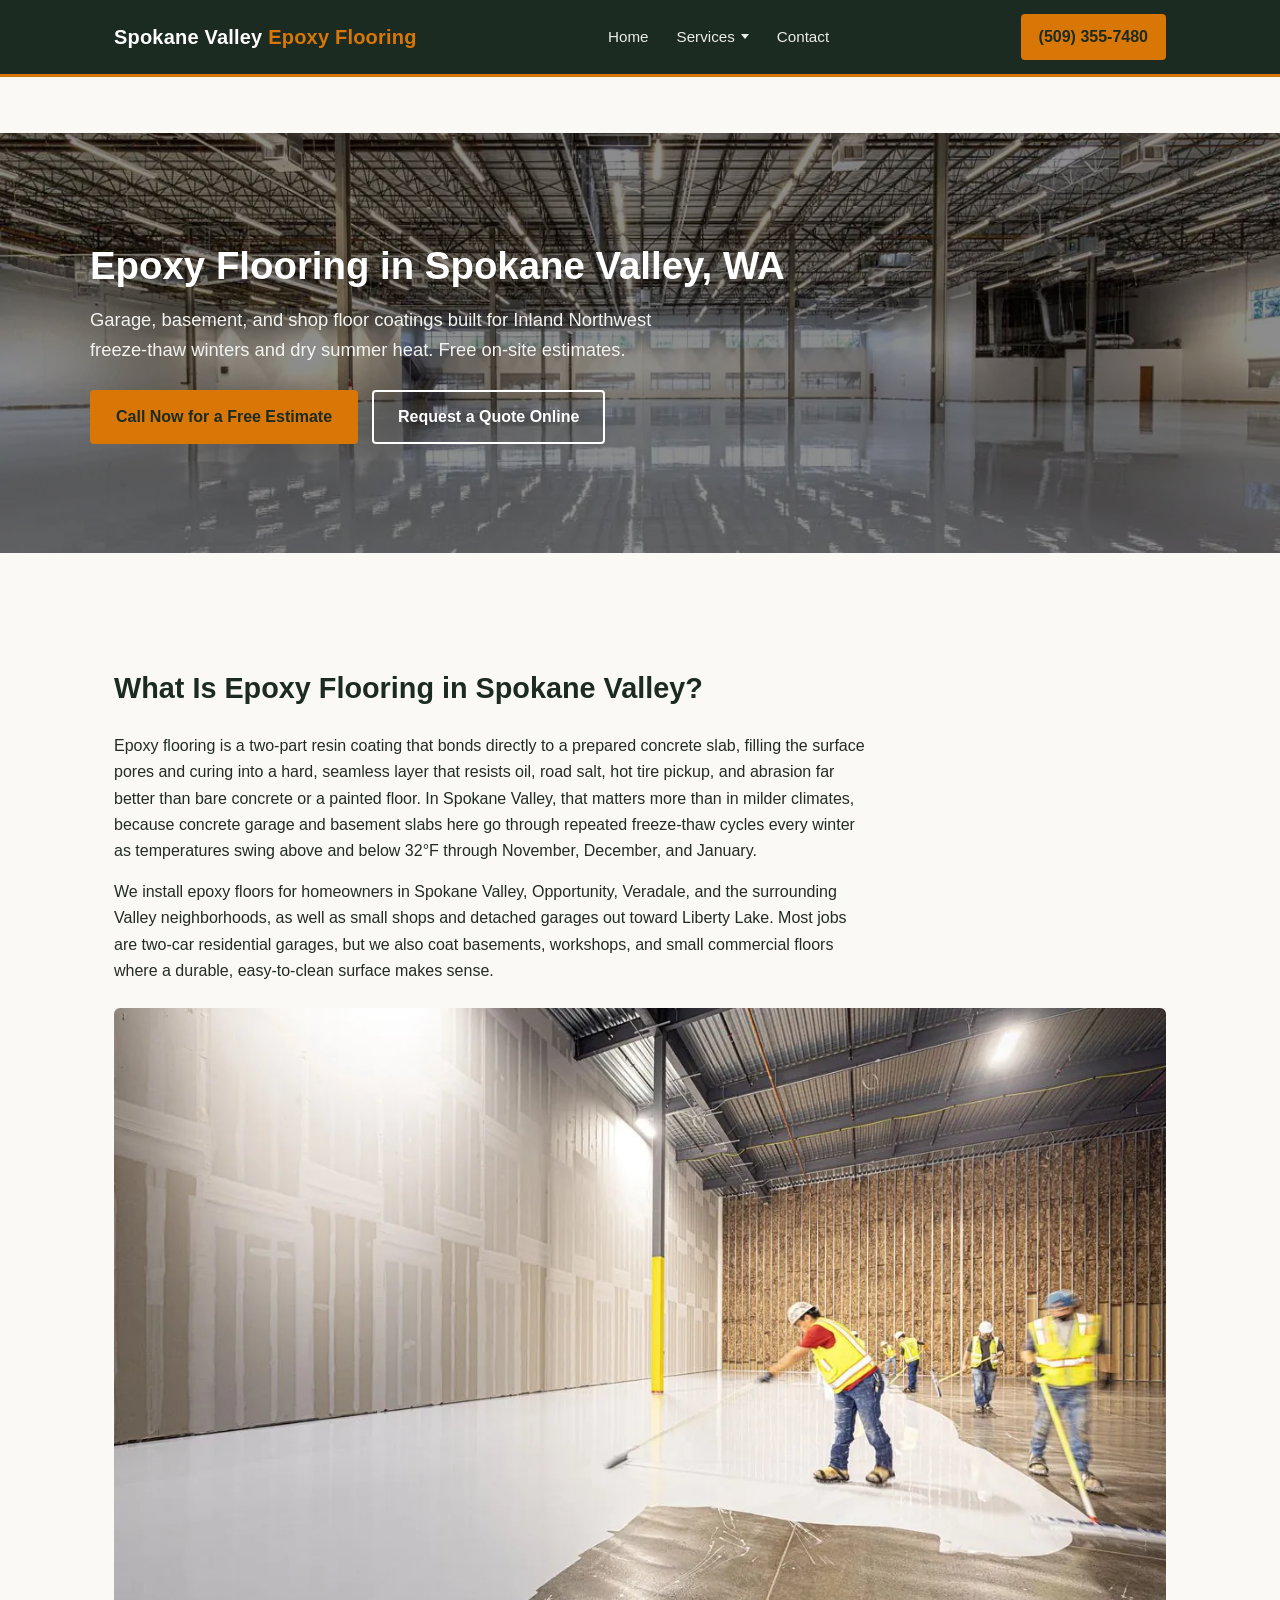
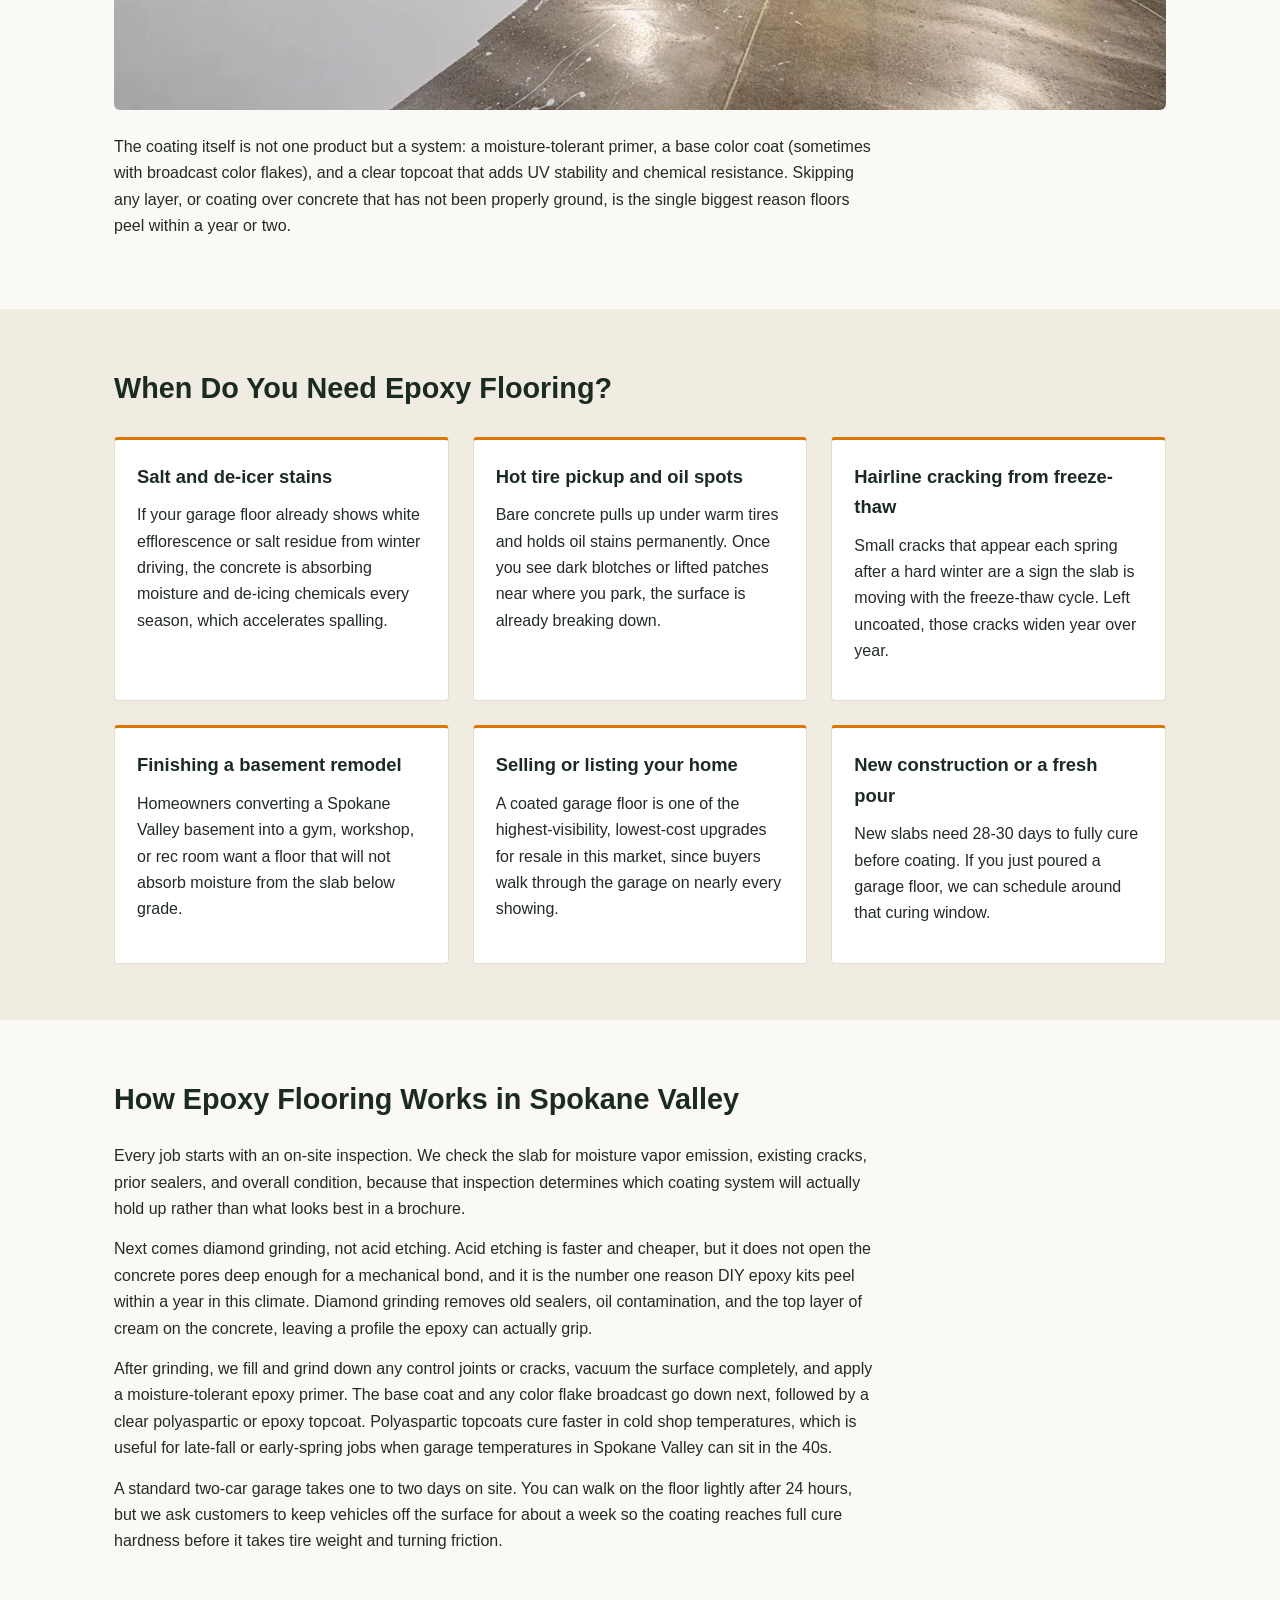
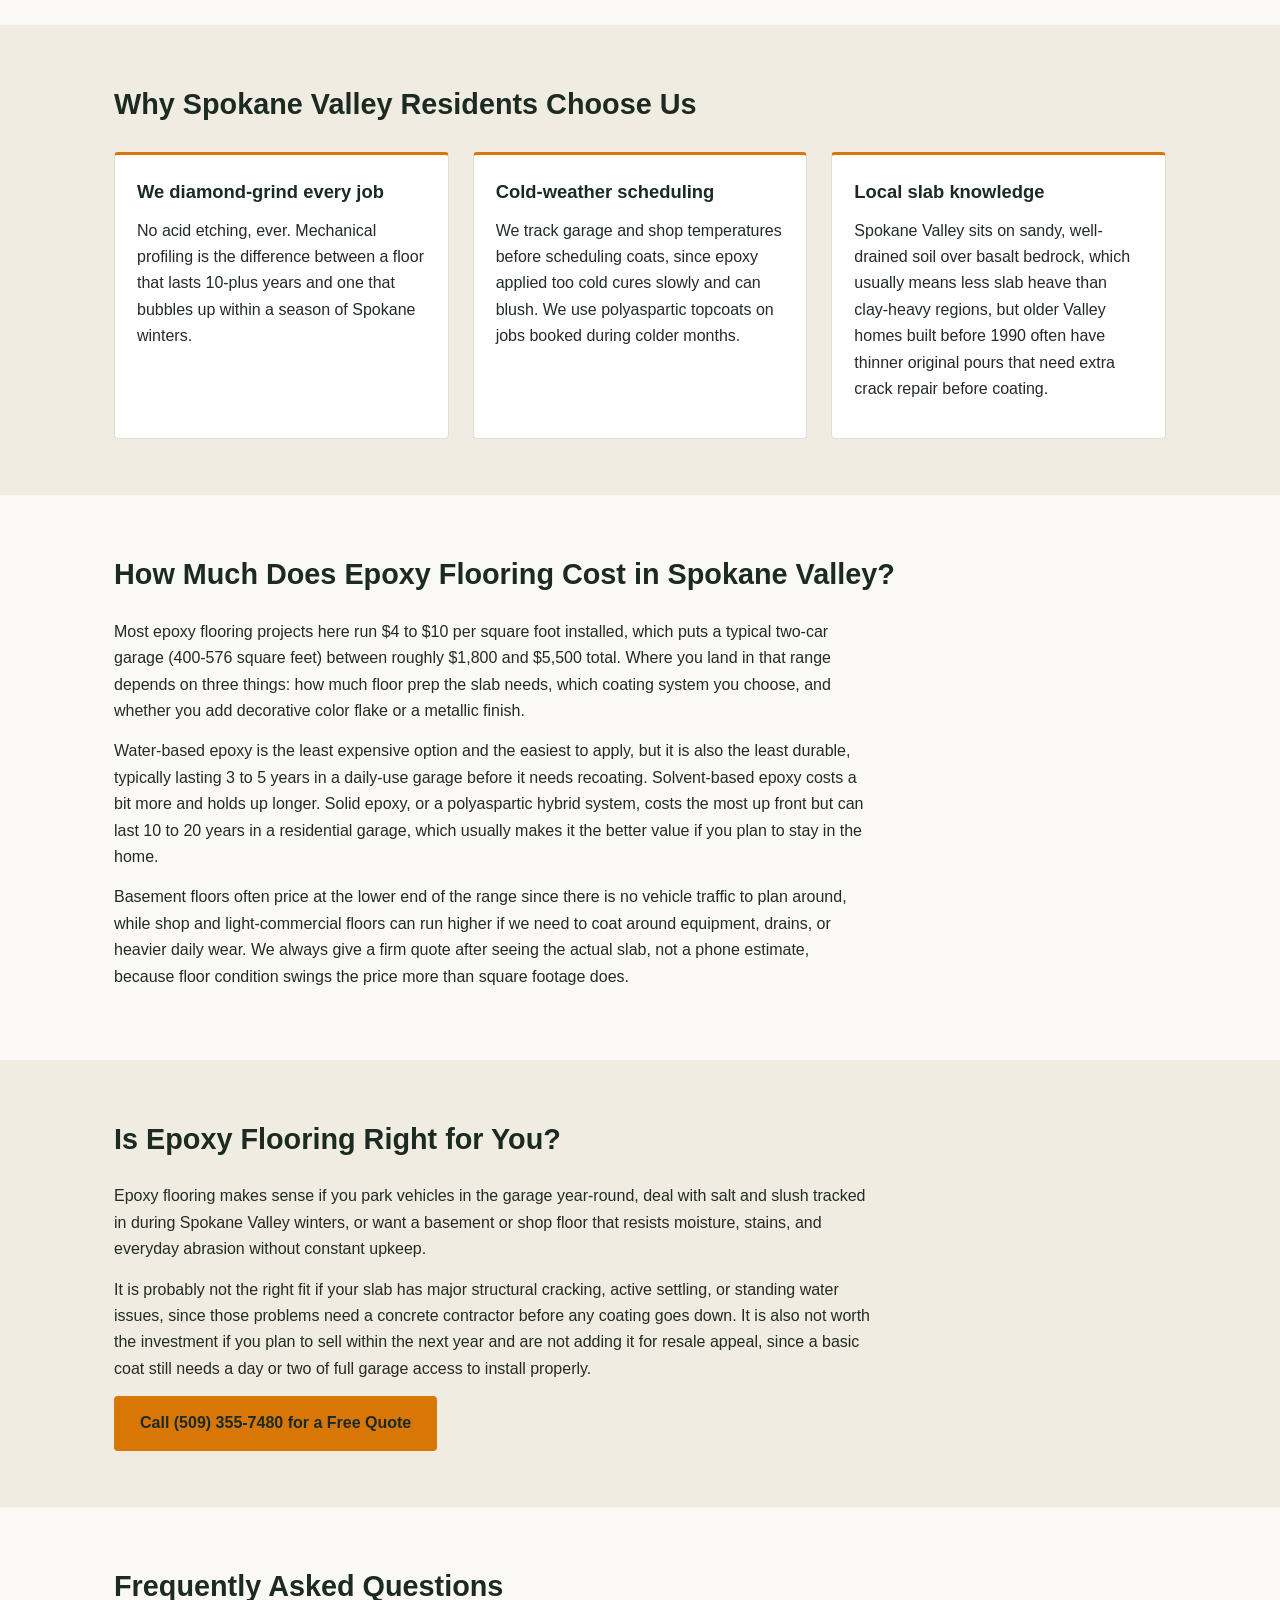
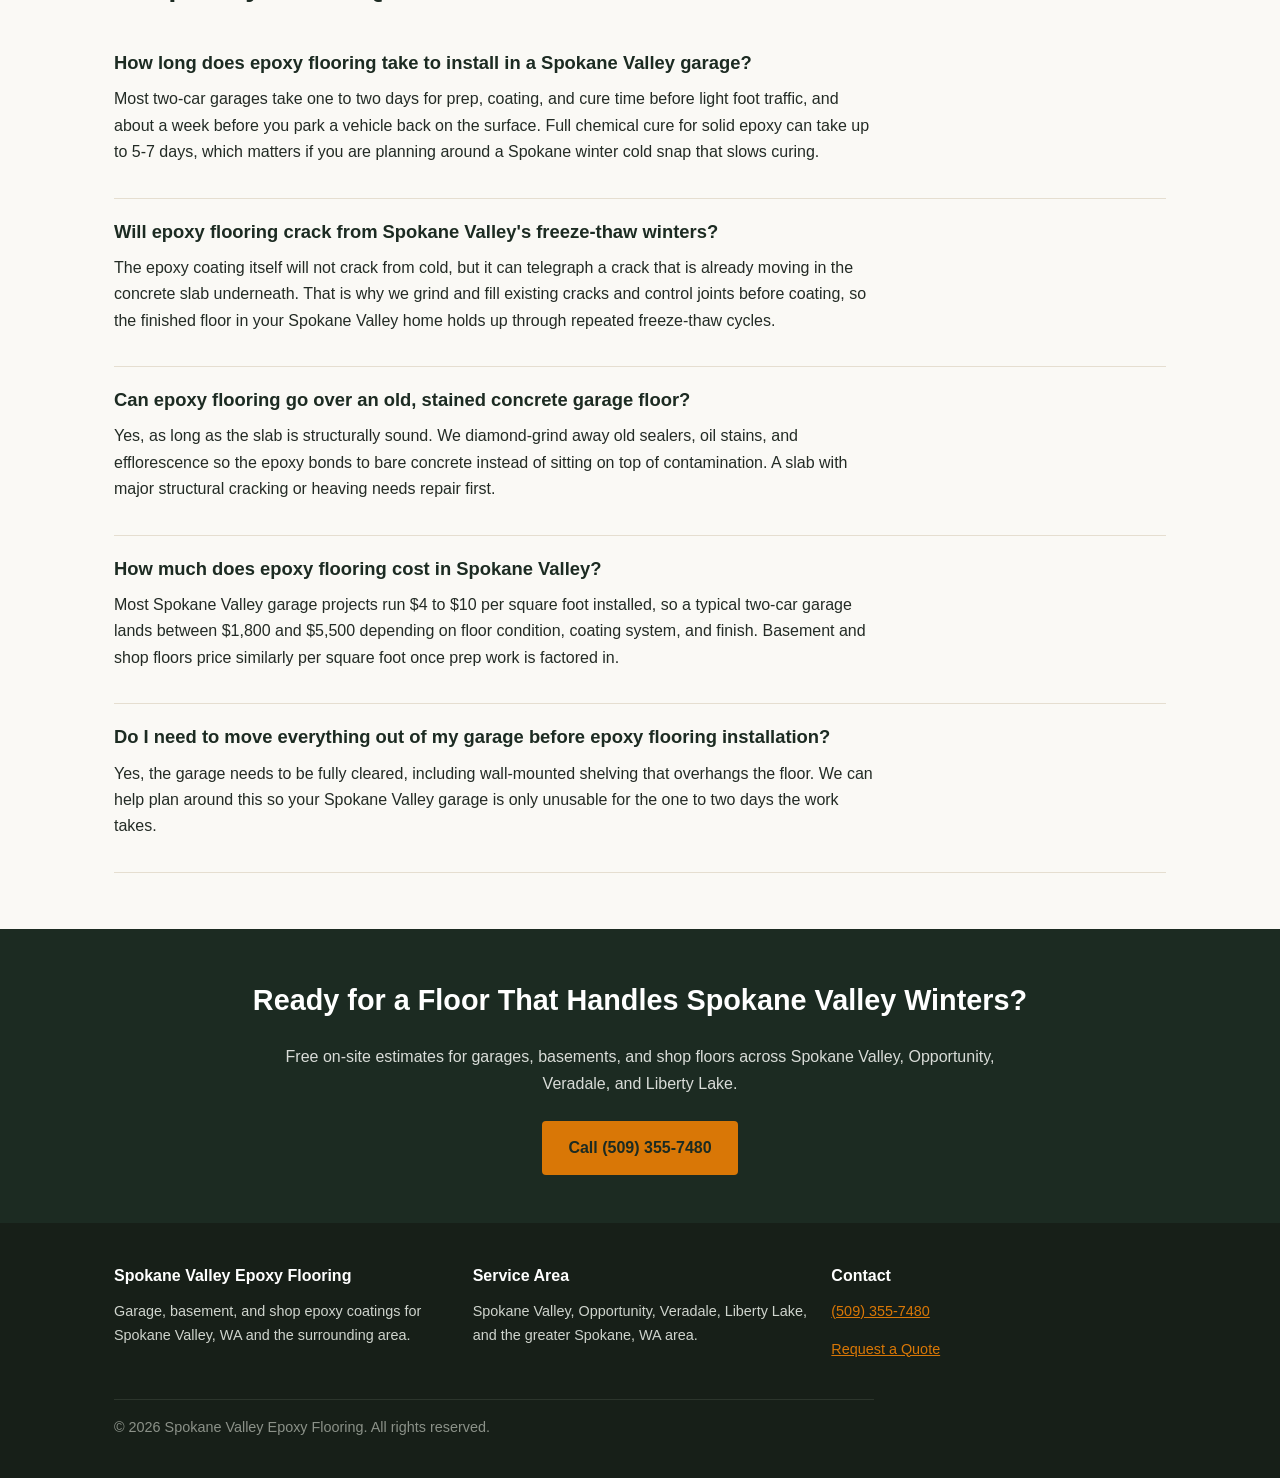
==== index.html @ a1fc5db1 "Add polished concrete service page; update nav, services page and sitemap" ====
<!DOCTYPE html>
<html lang="en">
<head>
  <link rel="canonical" href="https://www.spokanevalleyepoxyflooring.com/">
<meta charset="UTF-8">
<meta name="viewport" content="width=device-width, initial-scale=1.0">
<title>Epoxy Flooring in Spokane Valley, WA | Local Installers</title>
<meta name="description" content="Epoxy flooring in Spokane Valley, WA for garages, basements, and shops. Free estimates, real local pricing. Call (509) 355-7480 today.">
<link rel="stylesheet" href="styles.css">
<script type="application/ld+json">
{
  "@context": "https://schema.org",
  "@type": "LocalBusiness",
  "name": "Spokane Valley Epoxy Flooring",
  "telephone": "+1-509-355-7480",
  "address": {
    "@type": "PostalAddress",
    "addressLocality": "Spokane Valley",
    "addressRegion": "WA",
    "addressCountry": "US"
  },
  "areaServed": "Spokane Valley, WA",
  "description": "Epoxy flooring in Spokane Valley, WA",
  "openingHours": "Mo-Fr 08:00-18:00"
}
</script>
<script type="application/ld+json">
{
  "@context": "https://schema.org",
  "@type": "FAQPage",
  "mainEntity": [
    {
      "@type": "Question",
      "name": "How long does epoxy flooring take to install in a Spokane Valley garage?",
      "acceptedAnswer": { "@type": "Answer", "text": "Most two-car garages take one to two days for prep, coating, and cure time before light foot traffic, and about a week before you park a vehicle back on the surface. Full chemical cure for solid epoxy can take up to 5-7 days, which matters if you are planning around a Spokane winter cold snap that slows curing." }
    },
    {
      "@type": "Question",
      "name": "Will epoxy flooring crack from Spokane Valley's freeze-thaw winters?",
      "acceptedAnswer": { "@type": "Answer", "text": "The epoxy coating itself will not crack from cold, but it can telegraph a crack that is already moving in the concrete slab underneath. That is why we grind and fill existing cracks and control joints before coating, so the finished floor in your Spokane Valley home holds up through repeated freeze-thaw cycles." }
    },
    {
      "@type": "Question",
      "name": "Can epoxy flooring go over an old, stained concrete garage floor?",
      "acceptedAnswer": { "@type": "Answer", "text": "Yes, as long as the slab is structurally sound. We diamond-grind away old sealers, oil stains, and efflorescence so the epoxy bonds to bare concrete instead of sitting on top of contamination. A slab with major structural cracking or heaving needs repair first." }
    },
    {
      "@type": "Question",
      "name": "How much does epoxy flooring cost in Spokane Valley?",
      "acceptedAnswer": { "@type": "Answer", "text": "Most Spokane Valley garage projects run $4 to $10 per square foot installed, so a typical two-car garage lands between $1,800 and $5,500 depending on floor condition, coating system, and finish. Basement and shop floors price similarly per square foot once prep work is factored in." }
    },
    {
      "@type": "Question",
      "name": "Do I need to move everything out of my garage before epoxy flooring installation?",
      "acceptedAnswer": { "@type": "Answer", "text": "Yes, the garage needs to be fully cleared, including wall-mounted shelving that overhangs the floor. We can help plan around this so your Spokane Valley garage is only unusable for the one to two days the work takes." }
    }
  ]
}
</script>
</head>
<body>

<header class="site-header">
  <div class="nav-wrap">
    <a href="/" class="brand">Spokane Valley <span>Epoxy Flooring</span></a>
    <ul class="nav-links">
      <li><a href="/">Home</a></li>
      <li class="has-dropdown">
        <a href="services.html">Services</a>
        <div class="dropdown-menu">
          <ul class="dropdown-menu-list">
            <li><a href="garage-floor-epoxy-spokane-valley.html">Garage Floor Epoxy</a></li>
            <li><a href="basement-floor-epoxy-spokane-valley.html">Basement Floor Epoxy</a></li>
            <li><a href="decorative-metallic-epoxy-spokane-valley.html">Decorative &amp; Metallic Epoxy</a></li>
            <li><a href="commercial-epoxy-flooring-spokane-valley.html">Commercial &amp; Shop Flooring</a></li>
            <li><a href="concrete-polishing-spokane-valley.html">Polished Concrete Floors</a></li>
          </ul>
        </div>
      </li>
      <li><a href="contact.html">Contact</a></li>
    </ul>
    <a href="tel:+15093557480" class="nav-cta">(509) 355-7480</a>
  </div>
</header>

<section class="hero">
  <img src="hero-epoxy-flooring-spokane-valley.webp" alt="epoxy flooring in Spokane Valley" class="hero-image">
  <div class="hero-content">
    <div class="hero-inner">
      <h1>Epoxy Flooring in Spokane Valley, WA</h1>
      <p>Garage, basement, and shop floor coatings built for Inland Northwest freeze-thaw winters and dry summer heat. Free on-site estimates.</p>
      <div class="hero-ctas">
        <a href="tel:+15093557480" class="btn-primary">Call Now for a Free Estimate</a>
        <a href="contact.html" class="btn-secondary">Request a Quote Online</a>
      </div>
    </div>
  </div>
</section>

<section>
  <div class="container">
    <h2>What Is Epoxy Flooring in Spokane Valley?</h2>
    <p>Epoxy flooring is a two-part resin coating that bonds directly to a prepared concrete slab, filling the surface pores and curing into a hard, seamless layer that resists oil, road salt, hot tire pickup, and abrasion far better than bare concrete or a painted floor. In Spokane Valley, that matters more than in milder climates, because concrete garage and basement slabs here go through repeated freeze-thaw cycles every winter as temperatures swing above and below 32&deg;F through November, December, and January.</p>
    <p>We install epoxy floors for homeowners in Spokane Valley, Opportunity, Veradale, and the surrounding Valley neighborhoods, as well as small shops and detached garages out toward Liberty Lake. Most jobs are two-car residential garages, but we also coat basements, workshops, and small commercial floors where a durable, easy-to-clean surface makes sense.</p>
    <img src="epoxy-floor-installation-spokane-valley.webp" alt="epoxy floor installation in Spokane Valley" class="inline-image">
    <p>The coating itself is not one product but a system: a moisture-tolerant primer, a base color coat (sometimes with broadcast color flakes), and a clear topcoat that adds UV stability and chemical resistance. Skipping any layer, or coating over concrete that has not been properly ground, is the single biggest reason floors peel within a year or two.</p>
  </div>
</section>

<section class="alt">
  <div class="container">
    <h2>When Do You Need Epoxy Flooring?</h2>
    <div class="grid-3">
      <div class="card">
        <h3>Salt and de-icer stains</h3>
        <p>If your garage floor already shows white efflorescence or salt residue from winter driving, the concrete is absorbing moisture and de-icing chemicals every season, which accelerates spalling.</p>
      </div>
      <div class="card">
        <h3>Hot tire pickup and oil spots</h3>
        <p>Bare concrete pulls up under warm tires and holds oil stains permanently. Once you see dark blotches or lifted patches near where you park, the surface is already breaking down.</p>
      </div>
      <div class="card">
        <h3>Hairline cracking from freeze-thaw</h3>
        <p>Small cracks that appear each spring after a hard winter are a sign the slab is moving with the freeze-thaw cycle. Left uncoated, those cracks widen year over year.</p>
      </div>
      <div class="card">
        <h3>Finishing a basement remodel</h3>
        <p>Homeowners converting a Spokane Valley basement into a gym, workshop, or rec room want a floor that will not absorb moisture from the slab below grade.</p>
      </div>
      <div class="card">
        <h3>Selling or listing your home</h3>
        <p>A coated garage floor is one of the highest-visibility, lowest-cost upgrades for resale in this market, since buyers walk through the garage on nearly every showing.</p>
      </div>
      <div class="card">
        <h3>New construction or a fresh pour</h3>
        <p>New slabs need 28-30 days to fully cure before coating. If you just poured a garage floor, we can schedule around that curing window.</p>
      </div>
    </div>
  </div>
</section>

<section>
  <div class="container">
    <h2>How Epoxy Flooring Works in Spokane Valley</h2>
    <p>Every job starts with an on-site inspection. We check the slab for moisture vapor emission, existing cracks, prior sealers, and overall condition, because that inspection determines which coating system will actually hold up rather than what looks best in a brochure.</p>
    <p>Next comes diamond grinding, not acid etching. Acid etching is faster and cheaper, but it does not open the concrete pores deep enough for a mechanical bond, and it is the number one reason DIY epoxy kits peel within a year in this climate. Diamond grinding removes old sealers, oil contamination, and the top layer of cream on the concrete, leaving a profile the epoxy can actually grip.</p>
    <p>After grinding, we fill and grind down any control joints or cracks, vacuum the surface completely, and apply a moisture-tolerant epoxy primer. The base coat and any color flake broadcast go down next, followed by a clear polyaspartic or epoxy topcoat. Polyaspartic topcoats cure faster in cold shop temperatures, which is useful for late-fall or early-spring jobs when garage temperatures in Spokane Valley can sit in the 40s.</p>
    <p>A standard two-car garage takes one to two days on site. You can walk on the floor lightly after 24 hours, but we ask customers to keep vehicles off the surface for about a week so the coating reaches full cure hardness before it takes tire weight and turning friction.</p>
  </div>
</section>

<section class="alt">
  <div class="container">
    <h2>Why Spokane Valley Residents Choose Us</h2>
    <div class="grid-3">
      <div class="card">
        <h3>We diamond-grind every job</h3>
        <p>No acid etching, ever. Mechanical profiling is the difference between a floor that lasts 10-plus years and one that bubbles up within a season of Spokane winters.</p>
      </div>
      <div class="card">
        <h3>Cold-weather scheduling</h3>
        <p>We track garage and shop temperatures before scheduling coats, since epoxy applied too cold cures slowly and can blush. We use polyaspartic topcoats on jobs booked during colder months.</p>
      </div>
      <div class="card">
        <h3>Local slab knowledge</h3>
        <p>Spokane Valley sits on sandy, well-drained soil over basalt bedrock, which usually means less slab heave than clay-heavy regions, but older Valley homes built before 1990 often have thinner original pours that need extra crack repair before coating.</p>
      </div>
    </div>
  </div>
</section>

<section>
  <div class="container">
    <h2>How Much Does Epoxy Flooring Cost in Spokane Valley?</h2>
    <p>Most epoxy flooring projects here run $4 to $10 per square foot installed, which puts a typical two-car garage (400-576 square feet) between roughly $1,800 and $5,500 total. Where you land in that range depends on three things: how much floor prep the slab needs, which coating system you choose, and whether you add decorative color flake or a metallic finish.</p>
    <p>Water-based epoxy is the least expensive option and the easiest to apply, but it is also the least durable, typically lasting 3 to 5 years in a daily-use garage before it needs recoating. Solvent-based epoxy costs a bit more and holds up longer. Solid epoxy, or a polyaspartic hybrid system, costs the most up front but can last 10 to 20 years in a residential garage, which usually makes it the better value if you plan to stay in the home.</p>
    <p>Basement floors often price at the lower end of the range since there is no vehicle traffic to plan around, while shop and light-commercial floors can run higher if we need to coat around equipment, drains, or heavier daily wear. We always give a firm quote after seeing the actual slab, not a phone estimate, because floor condition swings the price more than square footage does.</p>
  </div>
</section>

<section class="alt">
  <div class="container">
    <h2>Is Epoxy Flooring Right for You?</h2>
    <p>Epoxy flooring makes sense if you park vehicles in the garage year-round, deal with salt and slush tracked in during Spokane Valley winters, or want a basement or shop floor that resists moisture, stains, and everyday abrasion without constant upkeep.</p>
    <p>It is probably not the right fit if your slab has major structural cracking, active settling, or standing water issues, since those problems need a concrete contractor before any coating goes down. It is also not worth the investment if you plan to sell within the next year and are not adding it for resale appeal, since a basic coat still needs a day or two of full garage access to install properly.</p>
    <div class="hero-ctas">
      <a href="tel:+15093557480" class="btn-primary">Call (509) 355-7480 for a Free Quote</a>
    </div>
  </div>
</section>

<section>
  <div class="container">
    <h2>Frequently Asked Questions</h2>

    <div class="faq-item">
      <h3>How long does epoxy flooring take to install in a Spokane Valley garage?</h3>
      <p>Most two-car garages take one to two days for prep, coating, and cure time before light foot traffic, and about a week before you park a vehicle back on the surface. Full chemical cure for solid epoxy can take up to 5-7 days, which matters if you are planning around a Spokane winter cold snap that slows curing.</p>
    </div>

    <div class="faq-item">
      <h3>Will epoxy flooring crack from Spokane Valley's freeze-thaw winters?</h3>
      <p>The epoxy coating itself will not crack from cold, but it can telegraph a crack that is already moving in the concrete slab underneath. That is why we grind and fill existing cracks and control joints before coating, so the finished floor in your Spokane Valley home holds up through repeated freeze-thaw cycles.</p>
    </div>

    <div class="faq-item">
      <h3>Can epoxy flooring go over an old, stained concrete garage floor?</h3>
      <p>Yes, as long as the slab is structurally sound. We diamond-grind away old sealers, oil stains, and efflorescence so the epoxy bonds to bare concrete instead of sitting on top of contamination. A slab with major structural cracking or heaving needs repair first.</p>
    </div>

    <div class="faq-item">
      <h3>How much does epoxy flooring cost in Spokane Valley?</h3>
      <p>Most Spokane Valley garage projects run $4 to $10 per square foot installed, so a typical two-car garage lands between $1,800 and $5,500 depending on floor condition, coating system, and finish. Basement and shop floors price similarly per square foot once prep work is factored in.</p>
    </div>

    <div class="faq-item">
      <h3>Do I need to move everything out of my garage before epoxy flooring installation?</h3>
      <p>Yes, the garage needs to be fully cleared, including wall-mounted shelving that overhangs the floor. We can help plan around this so your Spokane Valley garage is only unusable for the one to two days the work takes.</p>
    </div>
  </div>
</section>

<div class="cta-band">
  <h2>Ready for a Floor That Handles Spokane Valley Winters?</h2>
  <p>Free on-site estimates for garages, basements, and shop floors across Spokane Valley, Opportunity, Veradale, and Liberty Lake.</p>
  <a href="tel:+15093557480" class="btn-primary">Call (509) 355-7480</a>
</div>

<footer>
  <div class="container">
    <div class="foot-grid">
      <div>
        <h3>Spokane Valley Epoxy Flooring</h3>
        <p>Garage, basement, and shop epoxy coatings for Spokane Valley, WA and the surrounding area.</p>
      </div>
      <div>
        <h3>Service Area</h3>
        <p>Spokane Valley, Opportunity, Veradale, Liberty Lake, and the greater Spokane, WA area.</p>
      </div>
      <div>
        <h3>Contact</h3>
        <p><a href="tel:+15093557480">(509) 355-7480</a></p>
        <p><a href="contact.html">Request a Quote</a></p>
      </div>
    </div>
    <p class="copyright">&copy; 2026 Spokane Valley Epoxy Flooring. All rights reserved.</p>
  </div>
</footer>

</body>
</html>
---- styles.css ----
/* Spokane Valley Epoxy Flooring — site styles */

* { margin: 0; padding: 0; box-sizing: border-box; }

body {
  font-family: 'Segoe UI', Roboto, Helvetica, Arial, sans-serif;
  color: #232b25;
  background: #faf9f5;
  line-height: 1.65;
}

img { max-width: 100%; height: auto; display: block; }

a { color: #2563eb; text-decoration: underline; }

.container {
  max-width: 1100px;
  margin: 0 auto;
  padding: 0 24px;
}

/* ---------- Header / Nav ---------- */

header.site-header {
  position: sticky;
  top: 0;
  z-index: 300;
  background: #1c2b22;
  border-bottom: 3px solid #d97706;
}

.nav-wrap {
  display: flex;
  align-items: center;
  justify-content: space-between;
  max-width: 1100px;
  margin: 0 auto;
  padding: 14px 24px;
}

.brand {
  color: #ffffff;
  font-size: 1.25rem;
  font-weight: 700;
  text-decoration: none;
  letter-spacing: 0.2px;
}

.brand span { color: #d97706; }

.nav-links {
  list-style: none;
  display: flex;
  align-items: center;
  gap: 28px;
}

.nav-links a {
  color: #e9ede9;
  text-decoration: none;
  font-size: 0.95rem;
  font-weight: 500;
}

.nav-links a:hover { color: #d97706; }

.nav-links li { position: relative; }

.has-dropdown > a {
  display: inline-flex;
  align-items: center;
  gap: 6px;
}

.has-dropdown > a::after {
  content: "";
  width: 0;
  height: 0;
  border-left: 4px solid transparent;
  border-right: 4px solid transparent;
  border-top: 5px solid currentColor;
}

/* Transparent hit-area bridge: keeps :hover alive while the pointer moves
   from the nav link down into the menu, instead of dropping through a gap. */
.dropdown-menu {
  display: none;
  position: absolute;
  top: 100%;
  left: -20px;
  padding-top: 14px;
  min-width: 270px;
  z-index: 200;
}

.has-dropdown:hover .dropdown-menu,
.has-dropdown:focus-within .dropdown-menu {
  display: block;
}

.dropdown-menu-list {
  list-style: none;
  background: #1c2b22;
  border: 1px solid #33443a;
  border-top: 3px solid #d97706;
  padding: 8px 0;
}

.dropdown-menu-list li + li { border-top: 1px solid #33443a; }

.dropdown-menu-list a {
  display: block;
  padding: 11px 20px;
  color: #e9ede9;
  font-size: 0.9rem;
  font-weight: 500;
  white-space: nowrap;
  text-decoration: none;
}

.dropdown-menu-list a:hover {
  background: #2a3b30;
  color: #ffffff;
}

.nav-cta {
  background: #d97706;
  color: #1c2b22 !important;
  padding: 10px 18px;
  border-radius: 4px;
  font-weight: 700;
  text-decoration: none !important;
}

.nav-cta:hover { background: #c2670a; }

/* ---------- Hero ---------- */

.hero {
  position: relative;
  color: #ffffff;
}

.hero-image {
  width: 100%;
  height: 420px;
  object-fit: cover;
  filter: brightness(0.55);
}

.hero-content {
  position: absolute;
  top: 0;
  left: 0;
  right: 0;
  bottom: 0;
  display: flex;
  flex-direction: column;
  justify-content: center;
  padding: 0 24px;
}

.hero-inner {
  max-width: 1100px;
  margin: 0 auto;
  width: 100%;
}

.hero h1 {
  font-size: 2.4rem;
  max-width: 700px;
  margin-bottom: 16px;
  line-height: 1.2;
}

.hero p {
  font-size: 1.15rem;
  max-width: 600px;
  margin-bottom: 24px;
  color: #f2f2ef;
}

.hero-ctas { display: flex; gap: 14px; flex-wrap: wrap; }

.btn-primary {
  background: #d97706;
  color: #1c2b22;
  padding: 14px 26px;
  border-radius: 4px;
  font-weight: 700;
  text-decoration: none;
  display: inline-block;
}

.btn-primary:hover { background: #c2670a; }

.btn-secondary {
  background: transparent;
  color: #ffffff;
  border: 2px solid #ffffff;
  padding: 12px 24px;
  border-radius: 4px;
  font-weight: 700;
  text-decoration: none;
  display: inline-block;
}

.btn-secondary:hover { background: rgba(255,255,255,0.12); }

/* ---------- Sections ---------- */

section { padding: 56px 0; }

section.alt { background: #f0ece1; }

h2 {
  font-size: 1.8rem;
  color: #1c2b22;
  margin-bottom: 20px;
}

h3 { font-size: 1.15rem; color: #1c2b22; margin-bottom: 8px; }

p { margin-bottom: 14px; max-width: 760px; }

.grid-3 {
  display: grid;
  grid-template-columns: repeat(3, 1fr);
  gap: 24px;
  margin-top: 24px;
}

.grid-2 {
  display: grid;
  grid-template-columns: repeat(2, 1fr);
  gap: 24px;
  margin-top: 24px;
}

.card {
  background: #ffffff;
  border: 1px solid #e5ded0;
  border-top: 3px solid #d97706;
  padding: 22px;
  border-radius: 4px;
}

.card h3 { margin-bottom: 10px; }

.faq-item {
  border-bottom: 1px solid #e5ded0;
  padding: 18px 0;
}

.faq-item h3 { color: #1c2b22; }

.inline-image {
  border-radius: 6px;
  margin: 24px 0;
}

.cta-band {
  background: #1c2b22;
  color: #ffffff;
  text-align: center;
  padding: 48px 24px;
}

.cta-band h2 { color: #ffffff; }
.cta-band p { color: #d9dcd8; margin: 0 auto 24px; }

/* ---------- Service list ---------- */

.service-block {
  background: #ffffff;
  border: 1px solid #e5ded0;
  border-radius: 6px;
  padding: 28px;
  margin-bottom: 24px;
}

.service-block h2 { margin-bottom: 12px; }

/* ---------- Footer ---------- */

footer {
  background: #171f18;
  color: #cfd4cd;
  padding: 40px 0 24px;
  font-size: 0.9rem;
}

footer h3 { color: #ffffff; font-size: 1rem; margin-bottom: 10px; }
footer a { color: #d97706; }
footer .foot-grid {
  display: grid;
  grid-template-columns: repeat(3, 1fr);
  gap: 24px;
  margin-bottom: 24px;
}
footer .copyright {
  border-top: 1px solid #2c352c;
  padding-top: 16px;
  color: #8b9188;
}

/* ---------- Form ---------- */

form.contact-form {
  background: #ffffff;
  border: 1px solid #e5ded0;
  border-radius: 6px;
  padding: 28px;
  max-width: 560px;
}

form.contact-form label {
  display: block;
  font-weight: 600;
  margin-bottom: 6px;
  margin-top: 14px;
  font-size: 0.92rem;
}

form.contact-form input,
form.contact-form textarea,
form.contact-form select {
  width: 100%;
  padding: 10px 12px;
  border: 1px solid #cfc7b4;
  border-radius: 4px;
  font-family: inherit;
  font-size: 0.95rem;
}

form.contact-form button {
  margin-top: 20px;
  background: #d97706;
  color: #1c2b22;
  border: none;
  padding: 14px 26px;
  border-radius: 4px;
  font-weight: 700;
  font-size: 1rem;
  cursor: pointer;
}

form.contact-form button:hover { background: #c2670a; }

/* ---------- Responsive ---------- */

@media (max-width: 860px) {
  .nav-links { display: none; }
  .hero h1 { font-size: 1.8rem; }
  .grid-3, .grid-2, footer .foot-grid { grid-template-columns: 1fr; }
  .hero-image { height: 320px; }
}
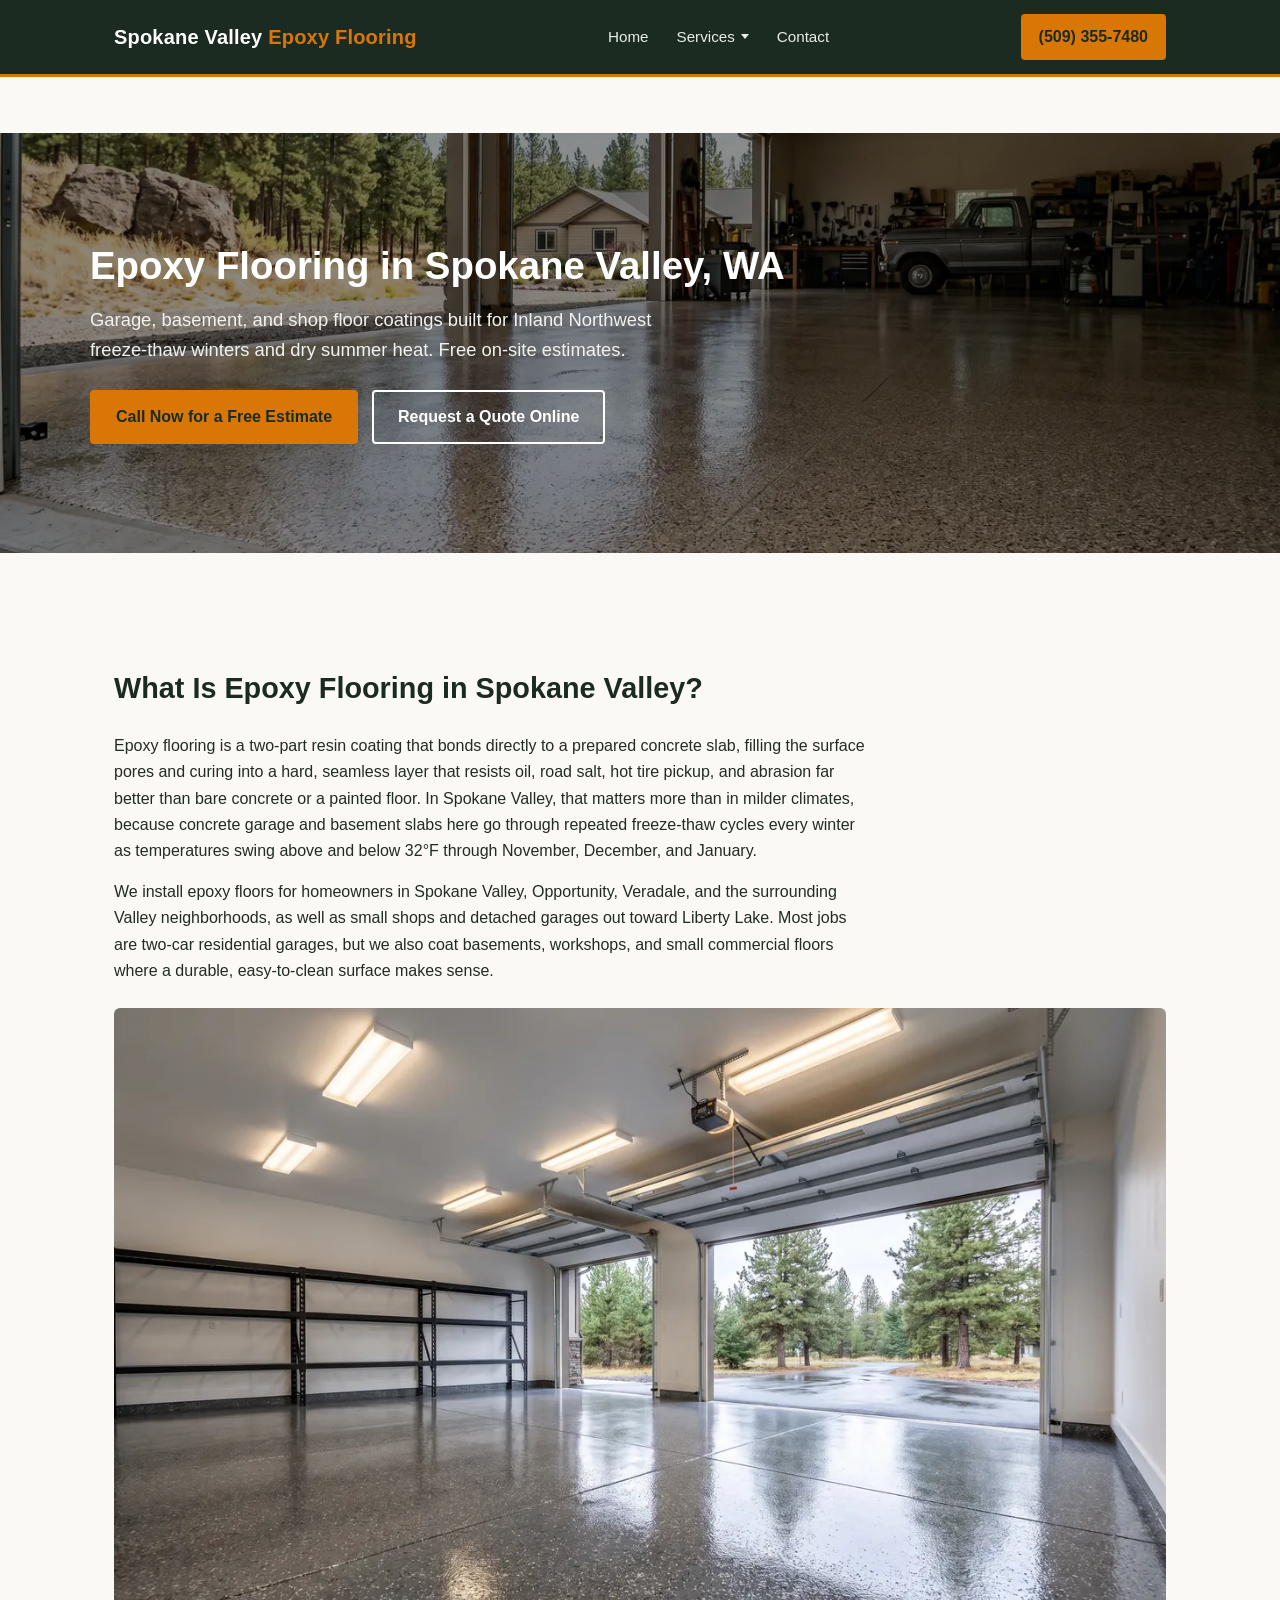
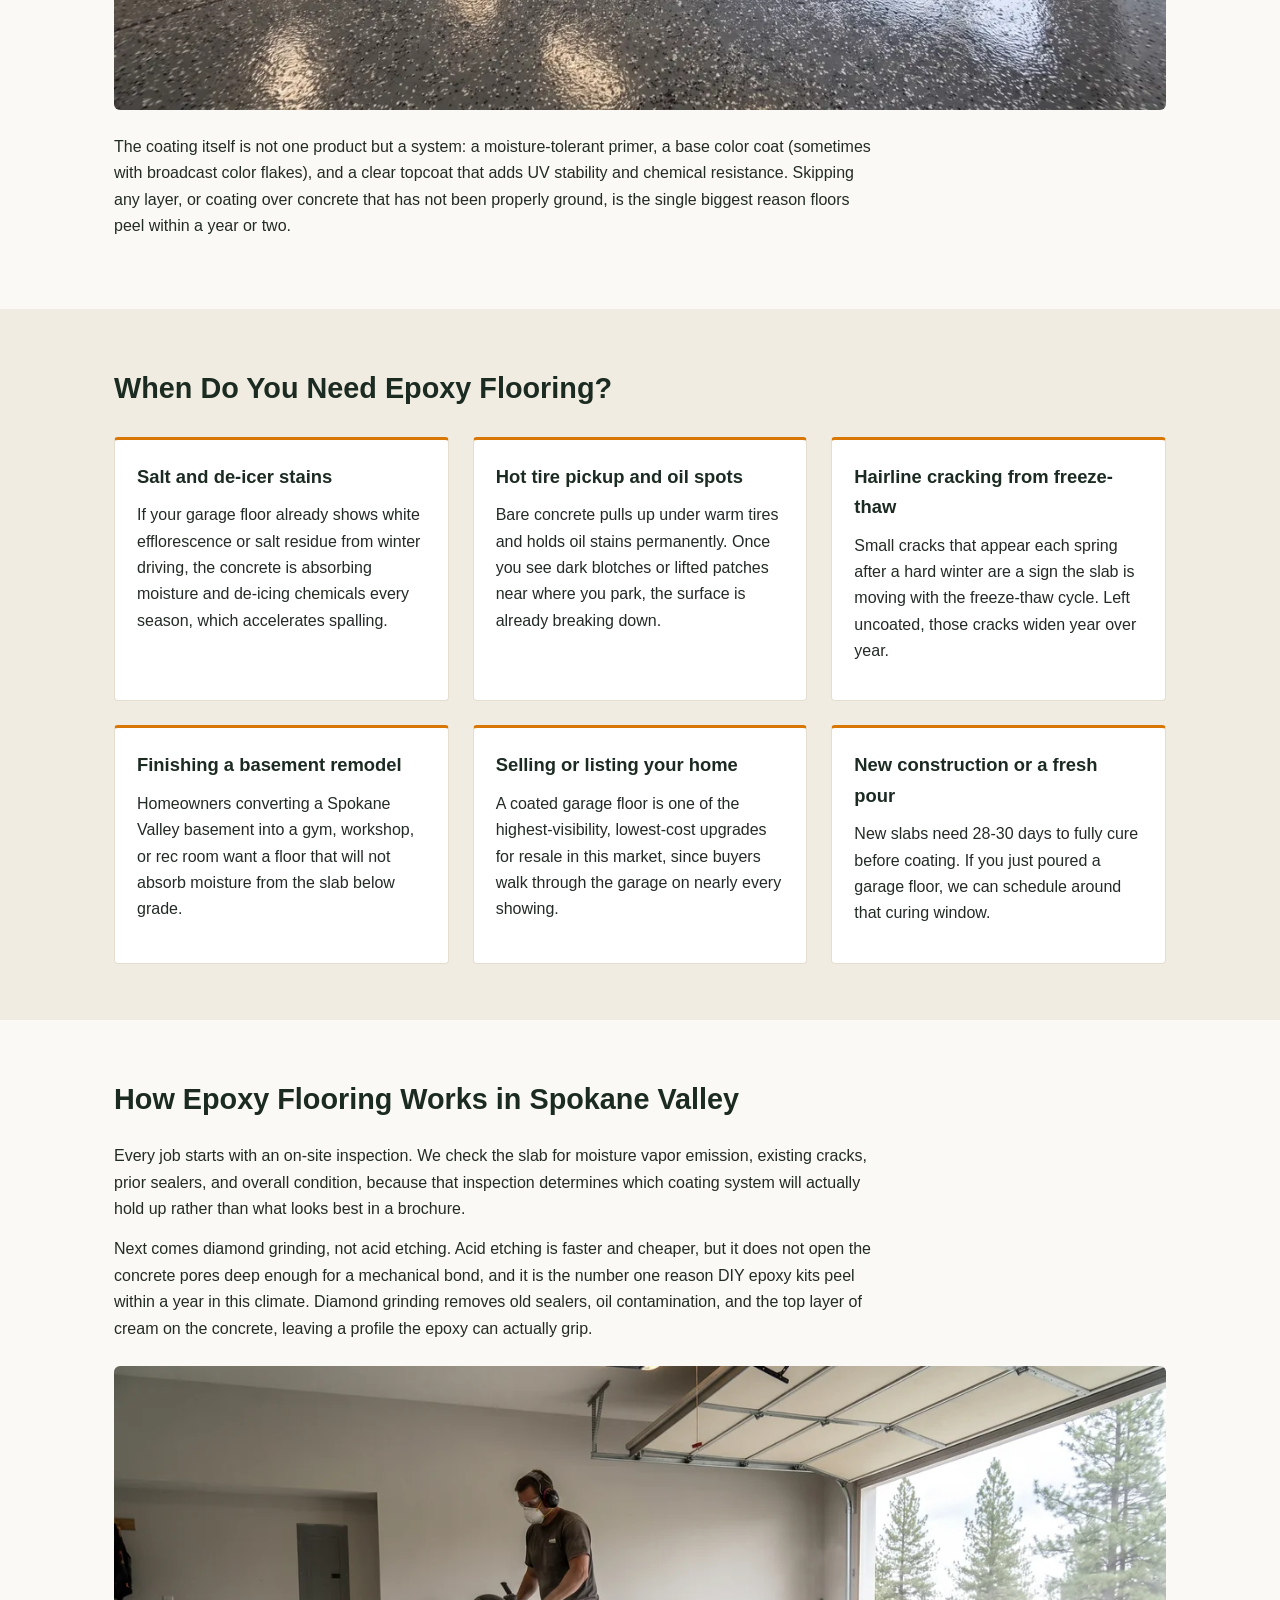
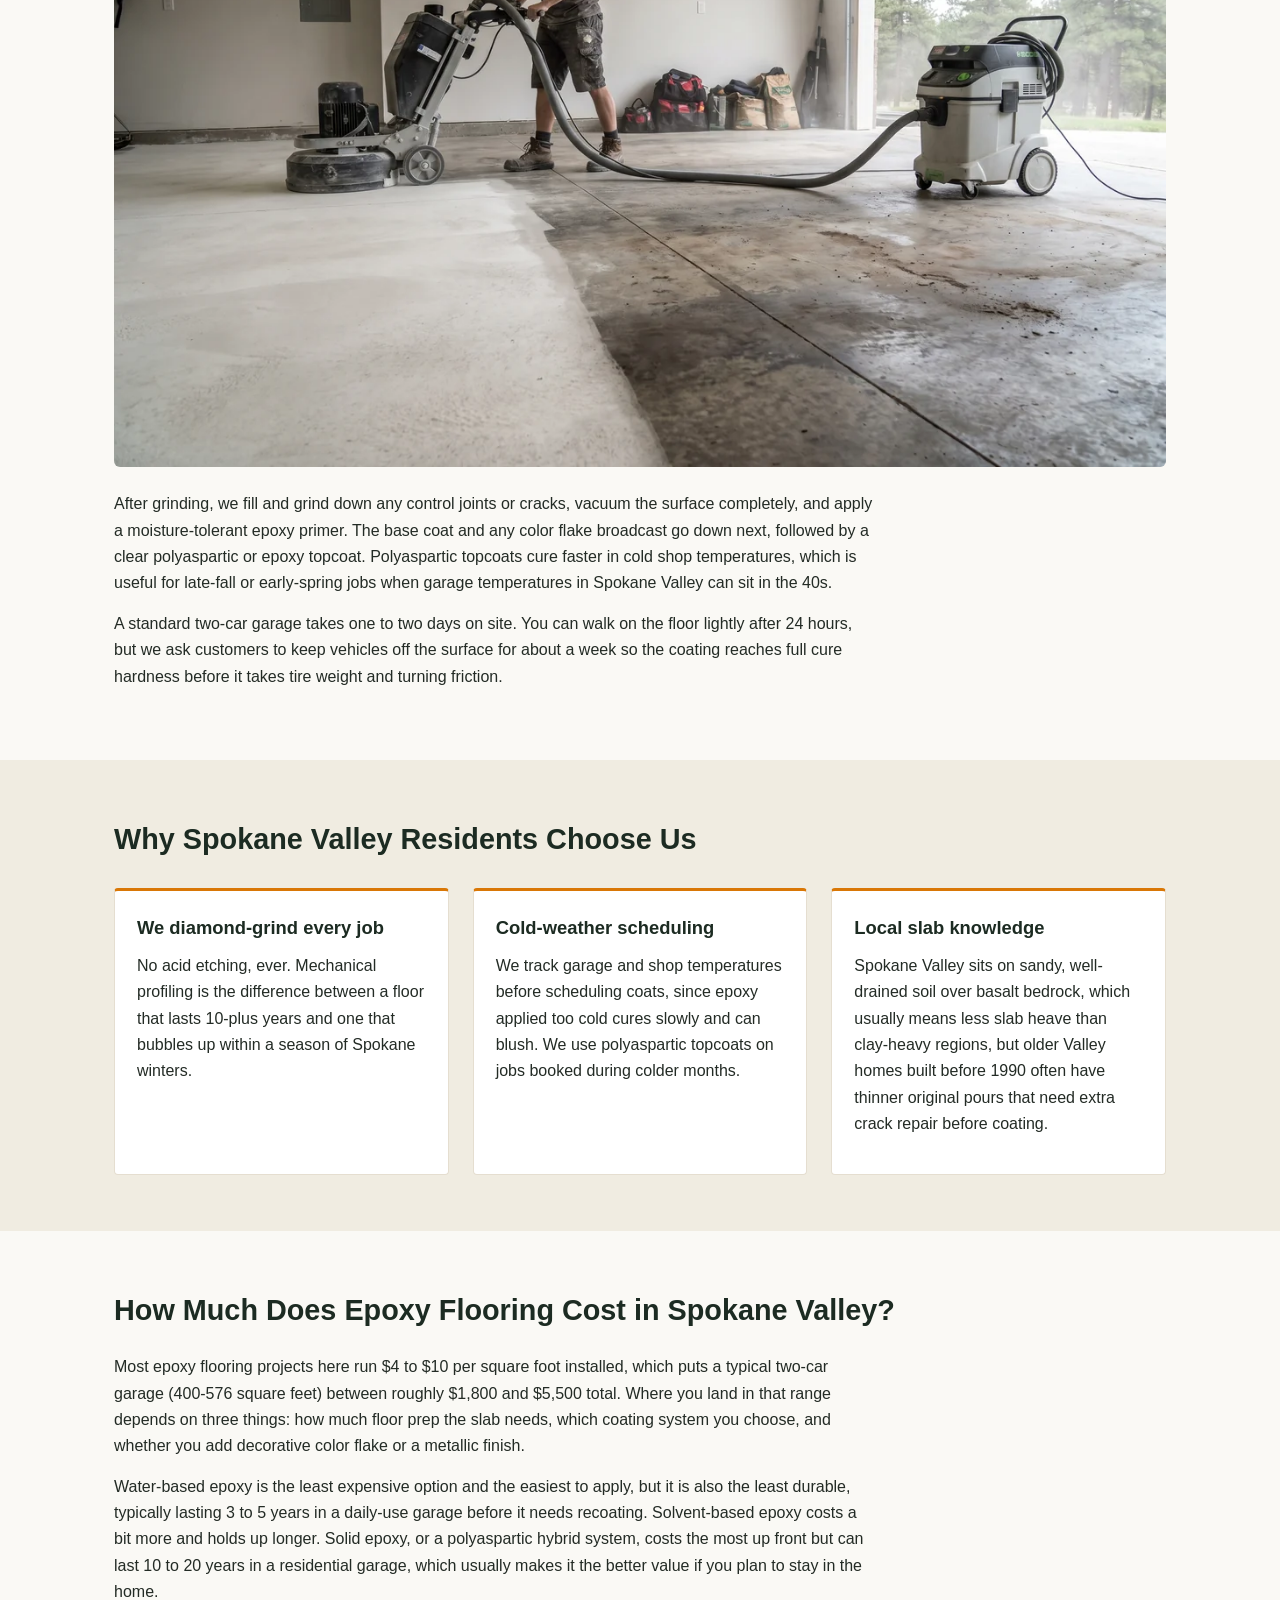
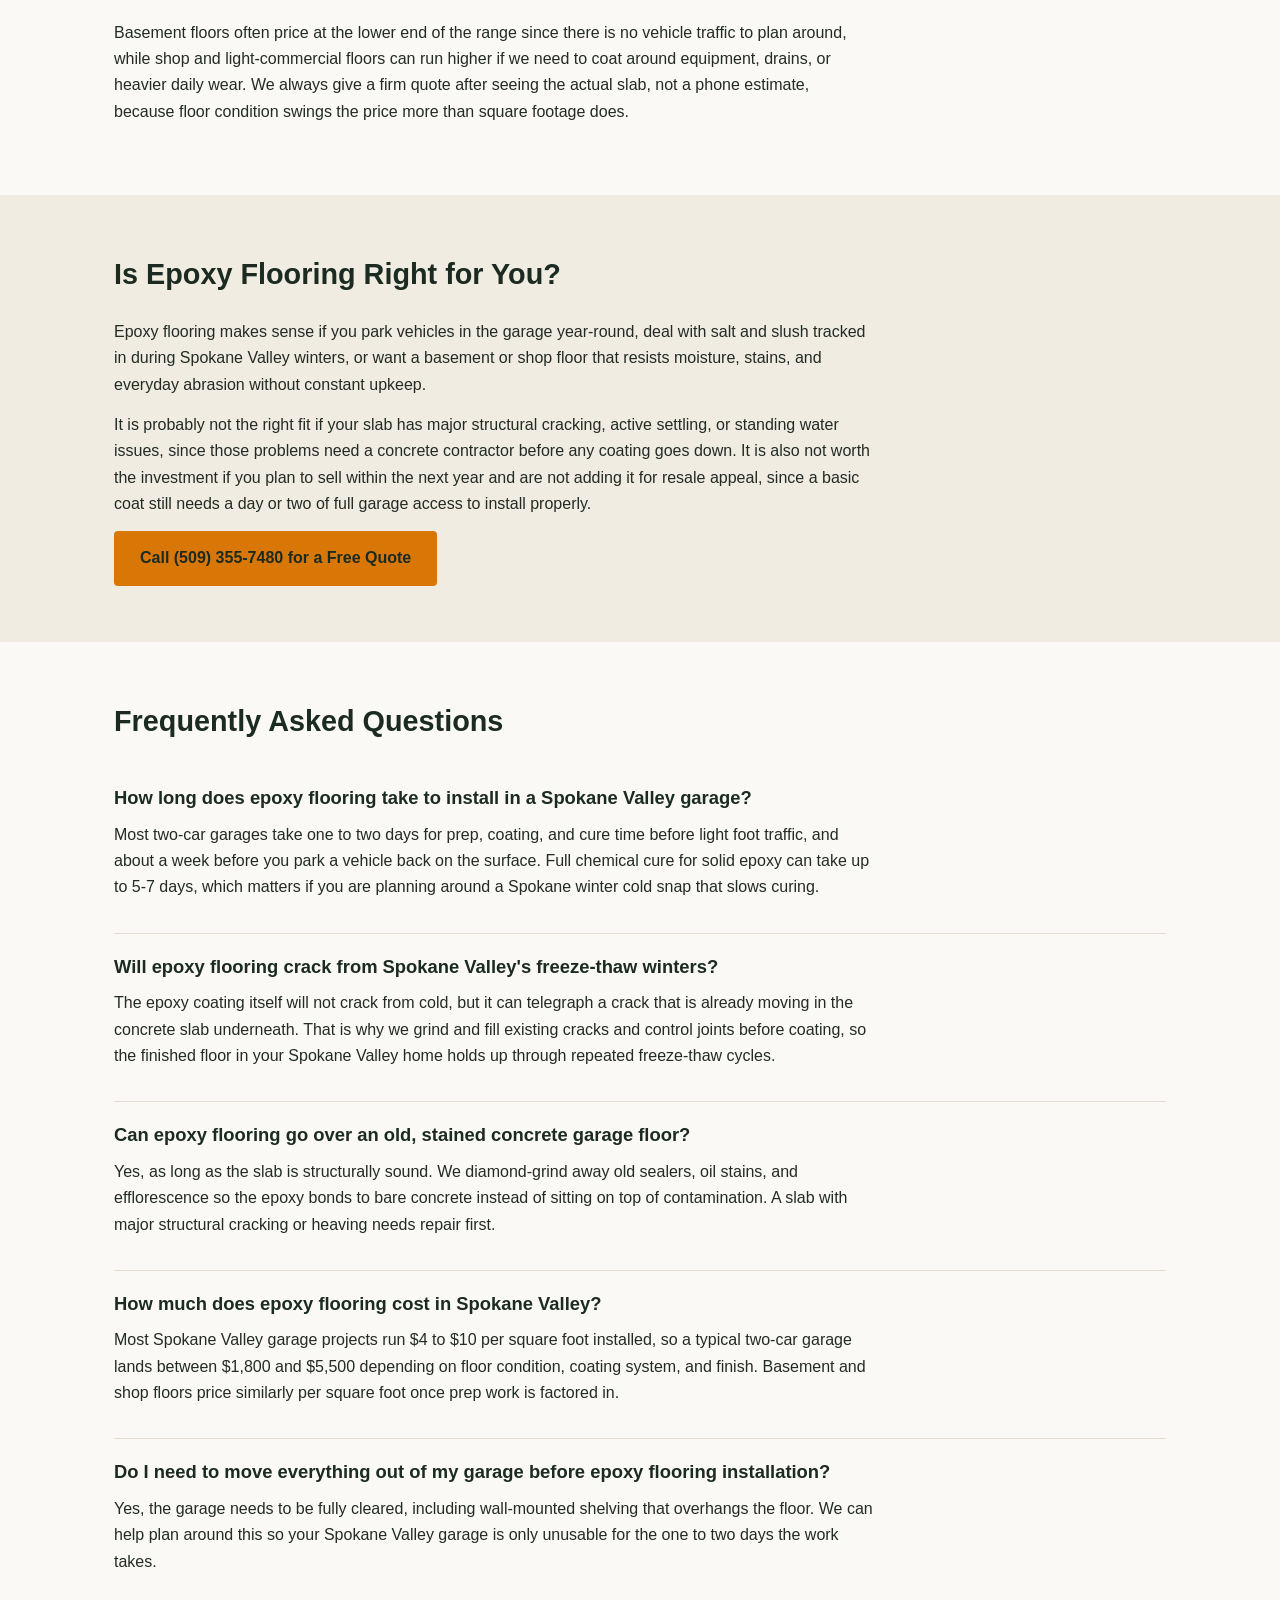
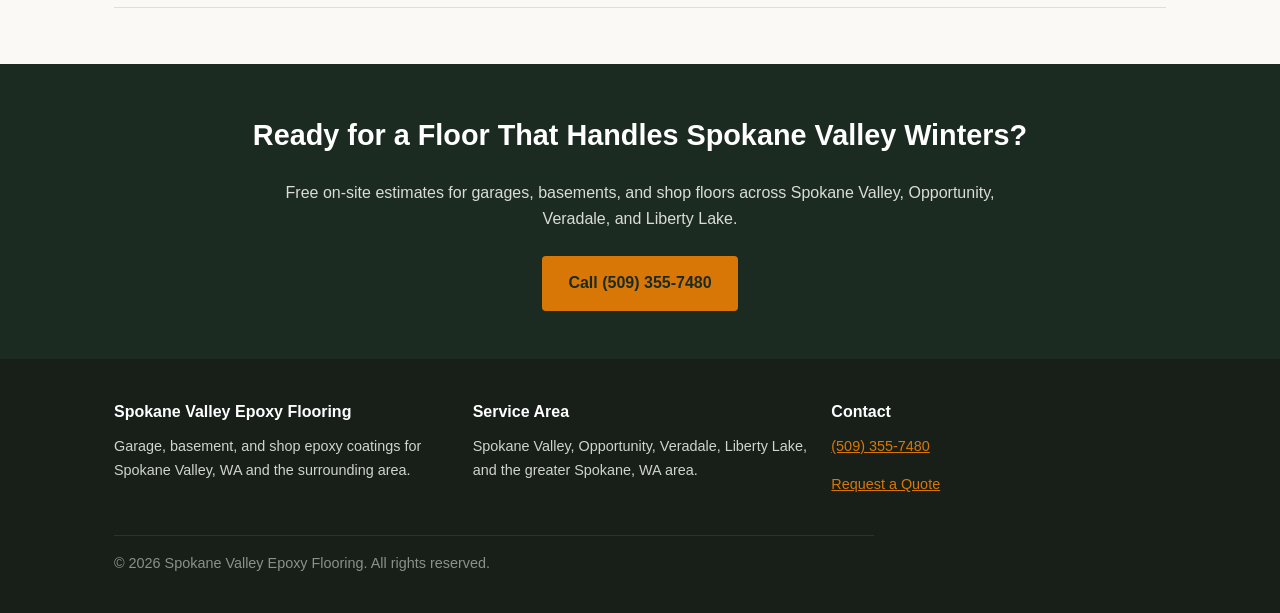
==== commit ab534254: "Swap home page install photo and add process image Replace the floor-grinder stock photo in the "Wha" ====
--- a/index.html
+++ b/index.html
@@ -102,7 +102,7 @@
     <h2>What Is Epoxy Flooring in Spokane Valley?</h2>
     <p>Epoxy flooring is a two-part resin coating that bonds directly to a prepared concrete slab, filling the surface pores and curing into a hard, seamless layer that resists oil, road salt, hot tire pickup, and abrasion far better than bare concrete or a painted floor. In Spokane Valley, that matters more than in milder climates, because concrete garage and basement slabs here go through repeated freeze-thaw cycles every winter as temperatures swing above and below 32&deg;F through November, December, and January.</p>
     <p>We install epoxy floors for homeowners in Spokane Valley, Opportunity, Veradale, and the surrounding Valley neighborhoods, as well as small shops and detached garages out toward Liberty Lake. Most jobs are two-car residential garages, but we also coat basements, workshops, and small commercial floors where a durable, easy-to-clean surface makes sense.</p>
-    <img src="epoxy-floor-installation-spokane-valley.webp" alt="epoxy floor installation in Spokane Valley" class="inline-image">
+    <img src="flake-epoxy-garage-floor-spokane-valley.webp" alt="finished charcoal flake epoxy garage floor installed in Spokane Valley, WA" class="inline-image" width="1200" height="800" loading="lazy" decoding="async">
     <p>The coating itself is not one product but a system: a moisture-tolerant primer, a base color coat (sometimes with broadcast color flakes), and a clear topcoat that adds UV stability and chemical resistance. Skipping any layer, or coating over concrete that has not been properly ground, is the single biggest reason floors peel within a year or two.</p>
   </div>
 </section>
@@ -144,6 +144,7 @@
     <h2>How Epoxy Flooring Works in Spokane Valley</h2>
     <p>Every job starts with an on-site inspection. We check the slab for moisture vapor emission, existing cracks, prior sealers, and overall condition, because that inspection determines which coating system will actually hold up rather than what looks best in a brochure.</p>
     <p>Next comes diamond grinding, not acid etching. Acid etching is faster and cheaper, but it does not open the concrete pores deep enough for a mechanical bond, and it is the number one reason DIY epoxy kits peel within a year in this climate. Diamond grinding removes old sealers, oil contamination, and the top layer of cream on the concrete, leaving a profile the epoxy can actually grip.</p>
+    <img src="diamond-grinding-concrete-prep-spokane-valley.webp" alt="diamond grinding concrete slab prep before epoxy coating in Spokane Valley, WA" class="inline-image" width="1200" height="800" loading="lazy" decoding="async">
     <p>After grinding, we fill and grind down any control joints or cracks, vacuum the surface completely, and apply a moisture-tolerant epoxy primer. The base coat and any color flake broadcast go down next, followed by a clear polyaspartic or epoxy topcoat. Polyaspartic topcoats cure faster in cold shop temperatures, which is useful for late-fall or early-spring jobs when garage temperatures in Spokane Valley can sit in the 40s.</p>
     <p>A standard two-car garage takes one to two days on site. You can walk on the floor lightly after 24 hours, but we ask customers to keep vehicles off the surface for about a week so the coating reaches full cure hardness before it takes tire weight and turning friction.</p>
   </div>
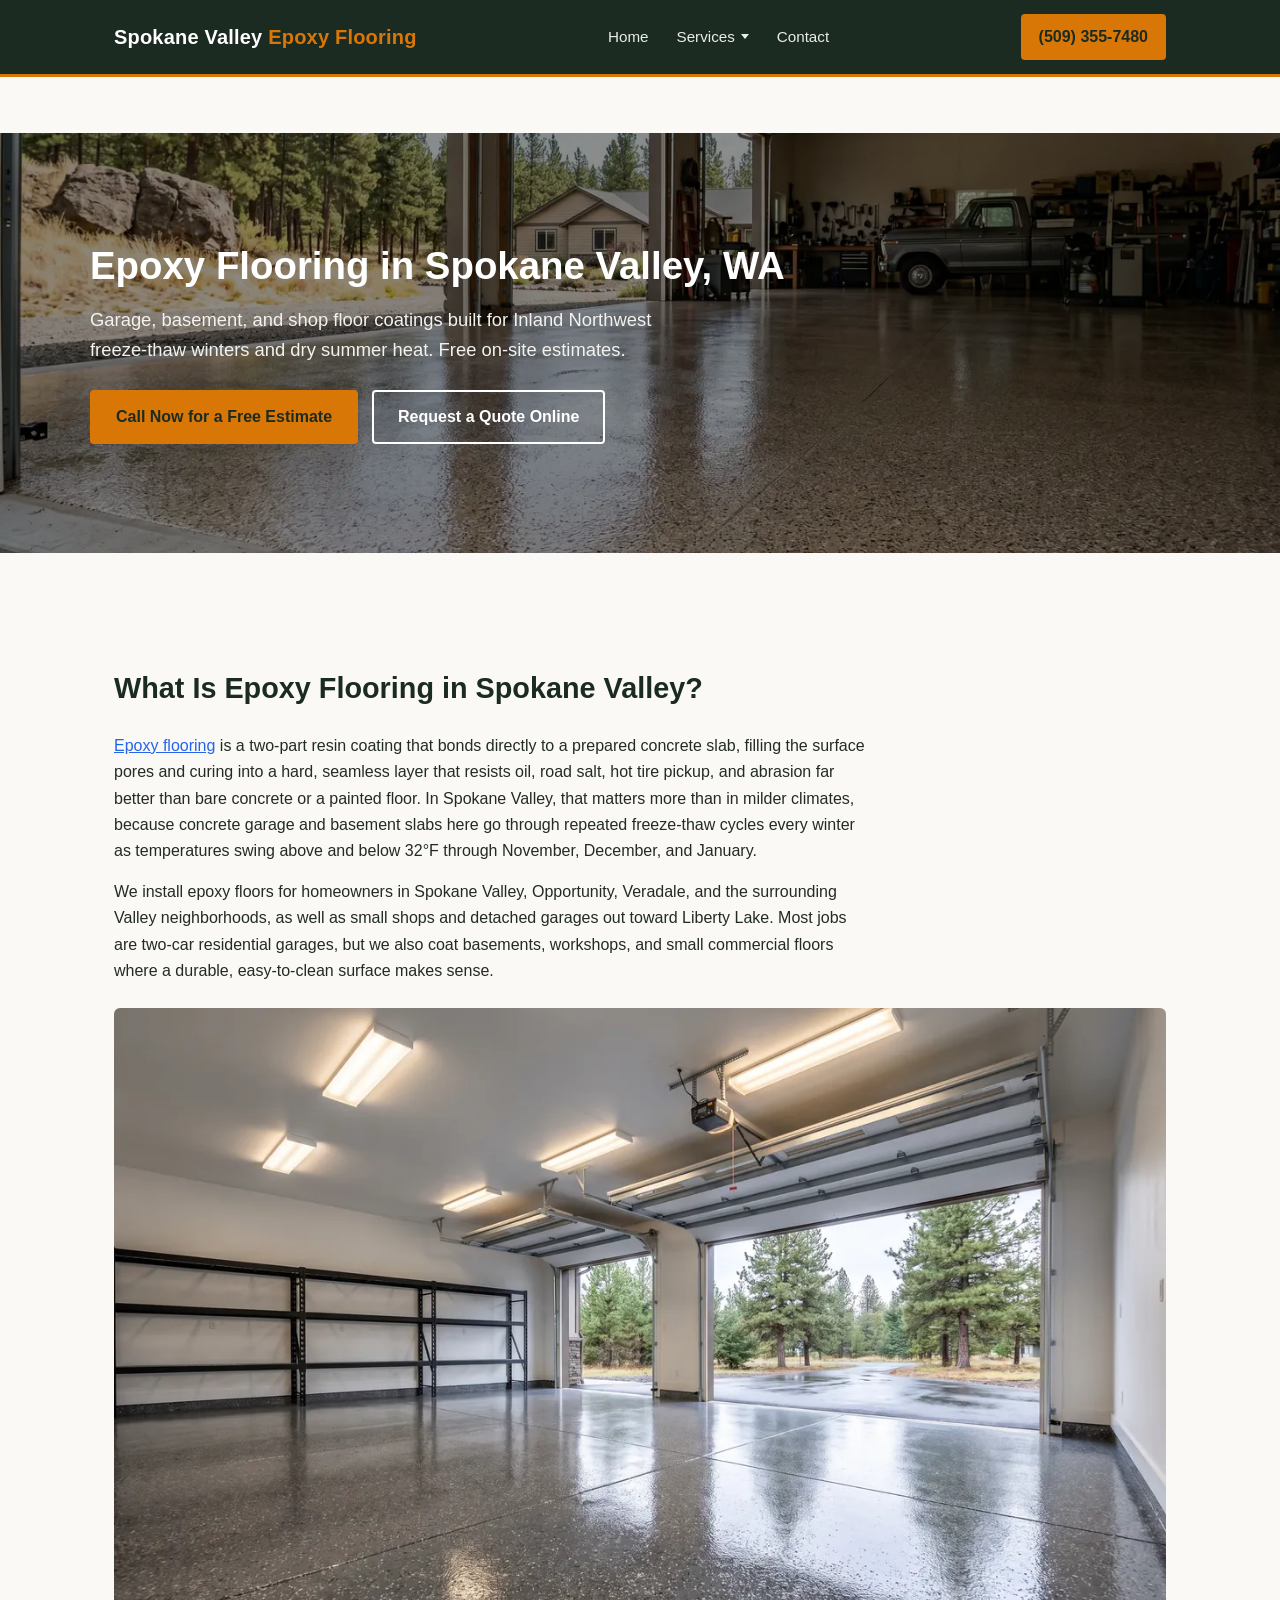
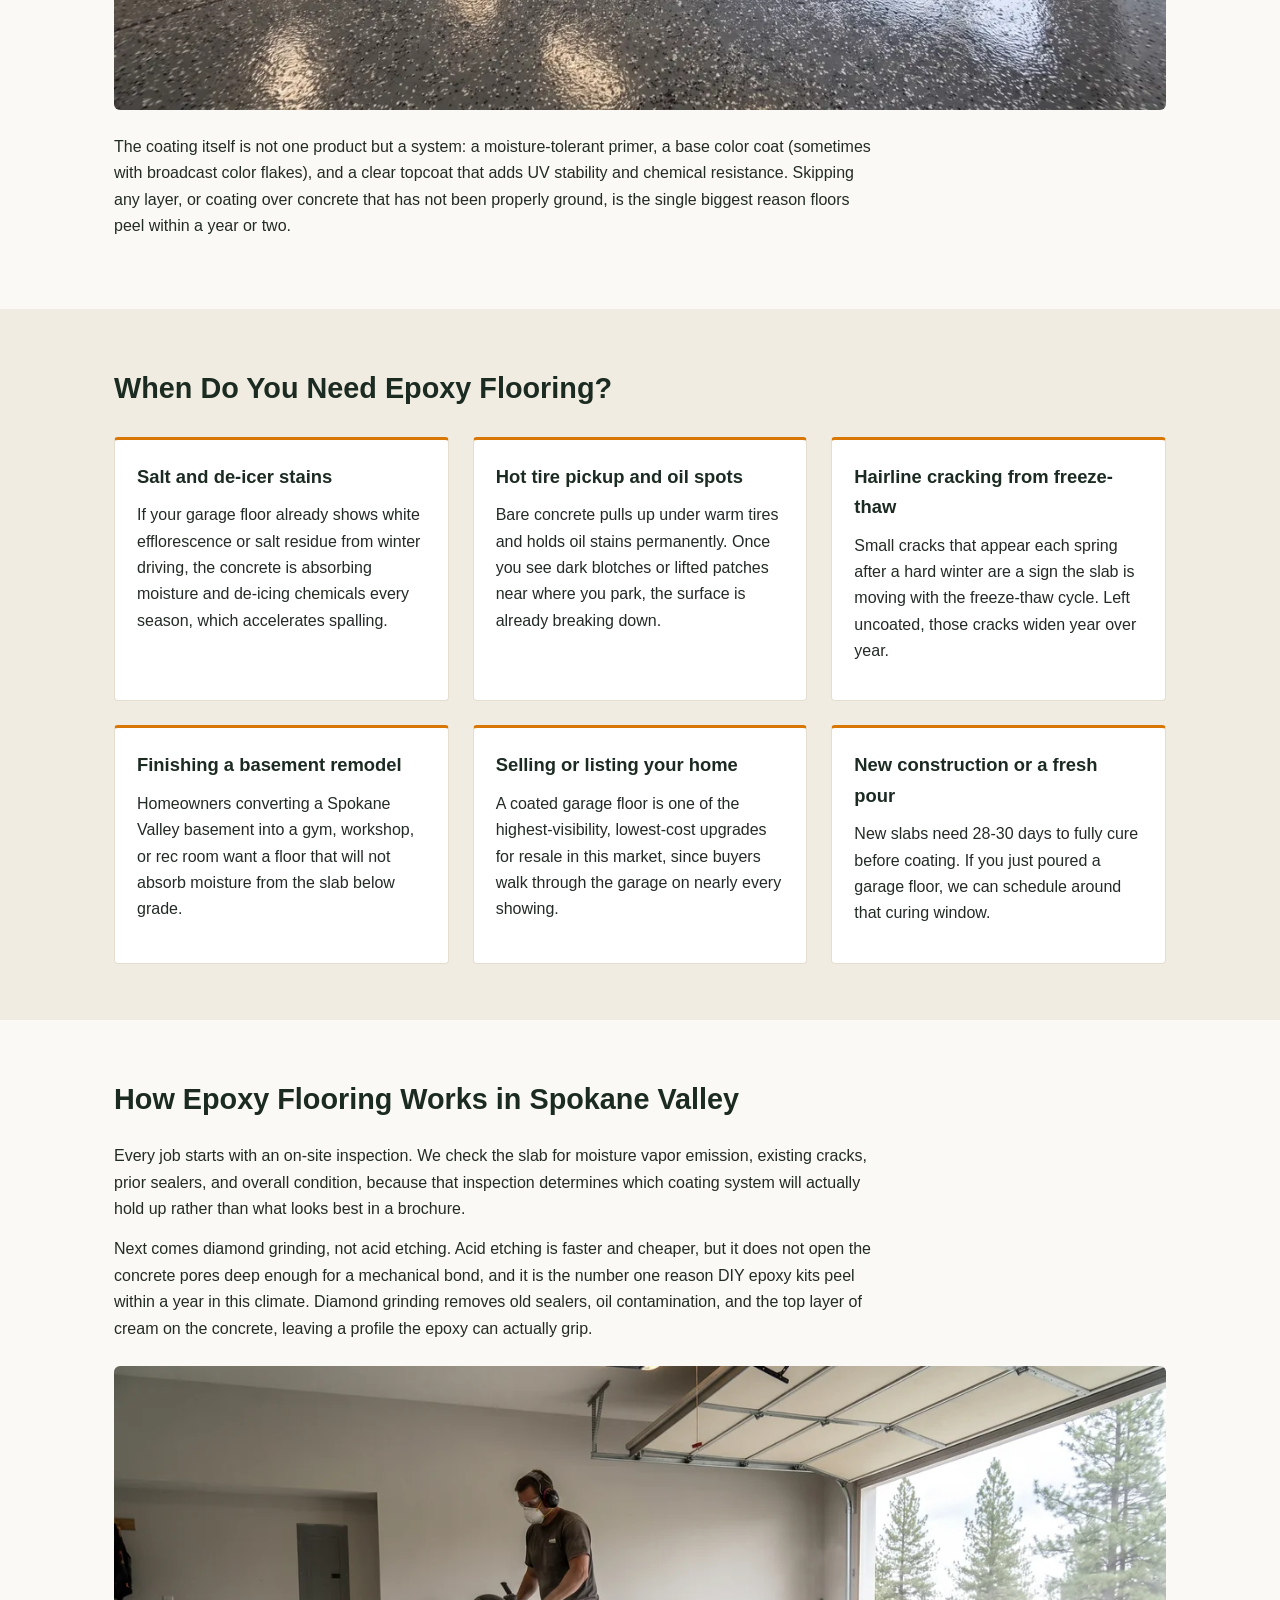
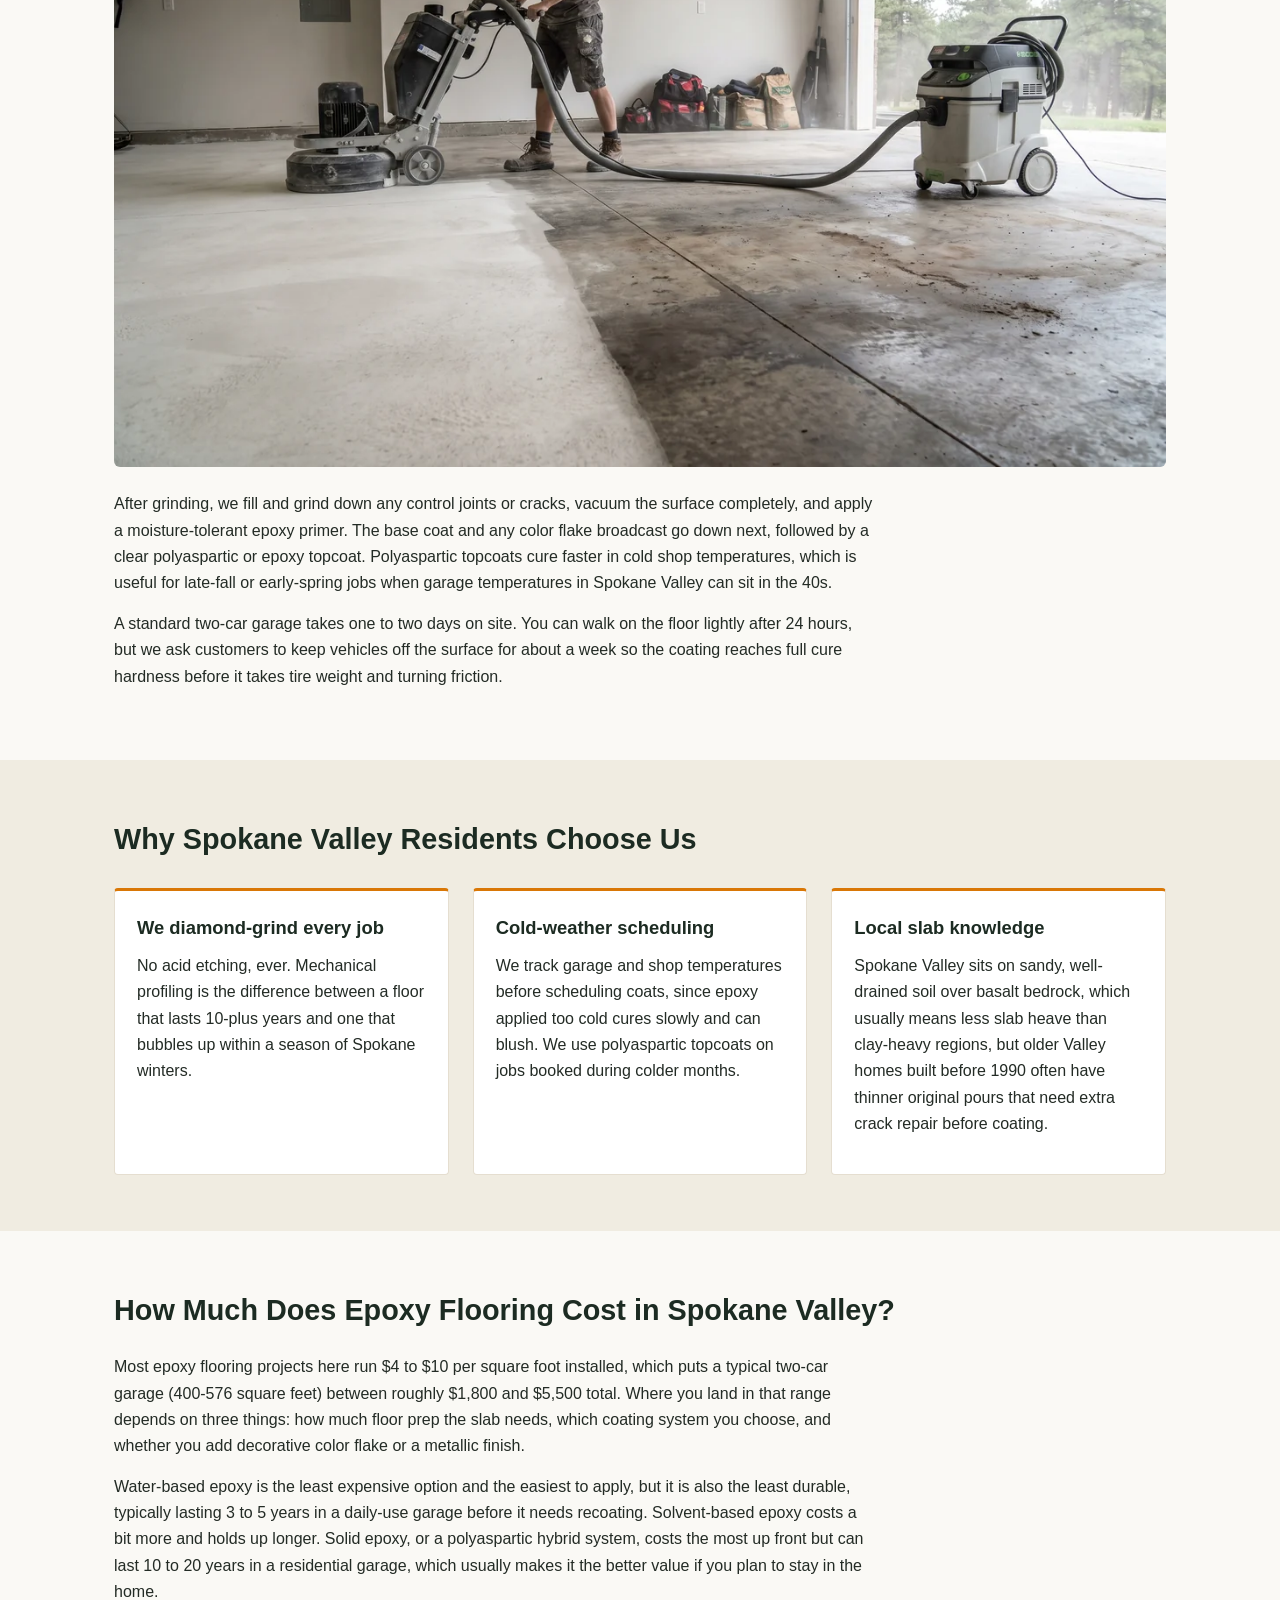
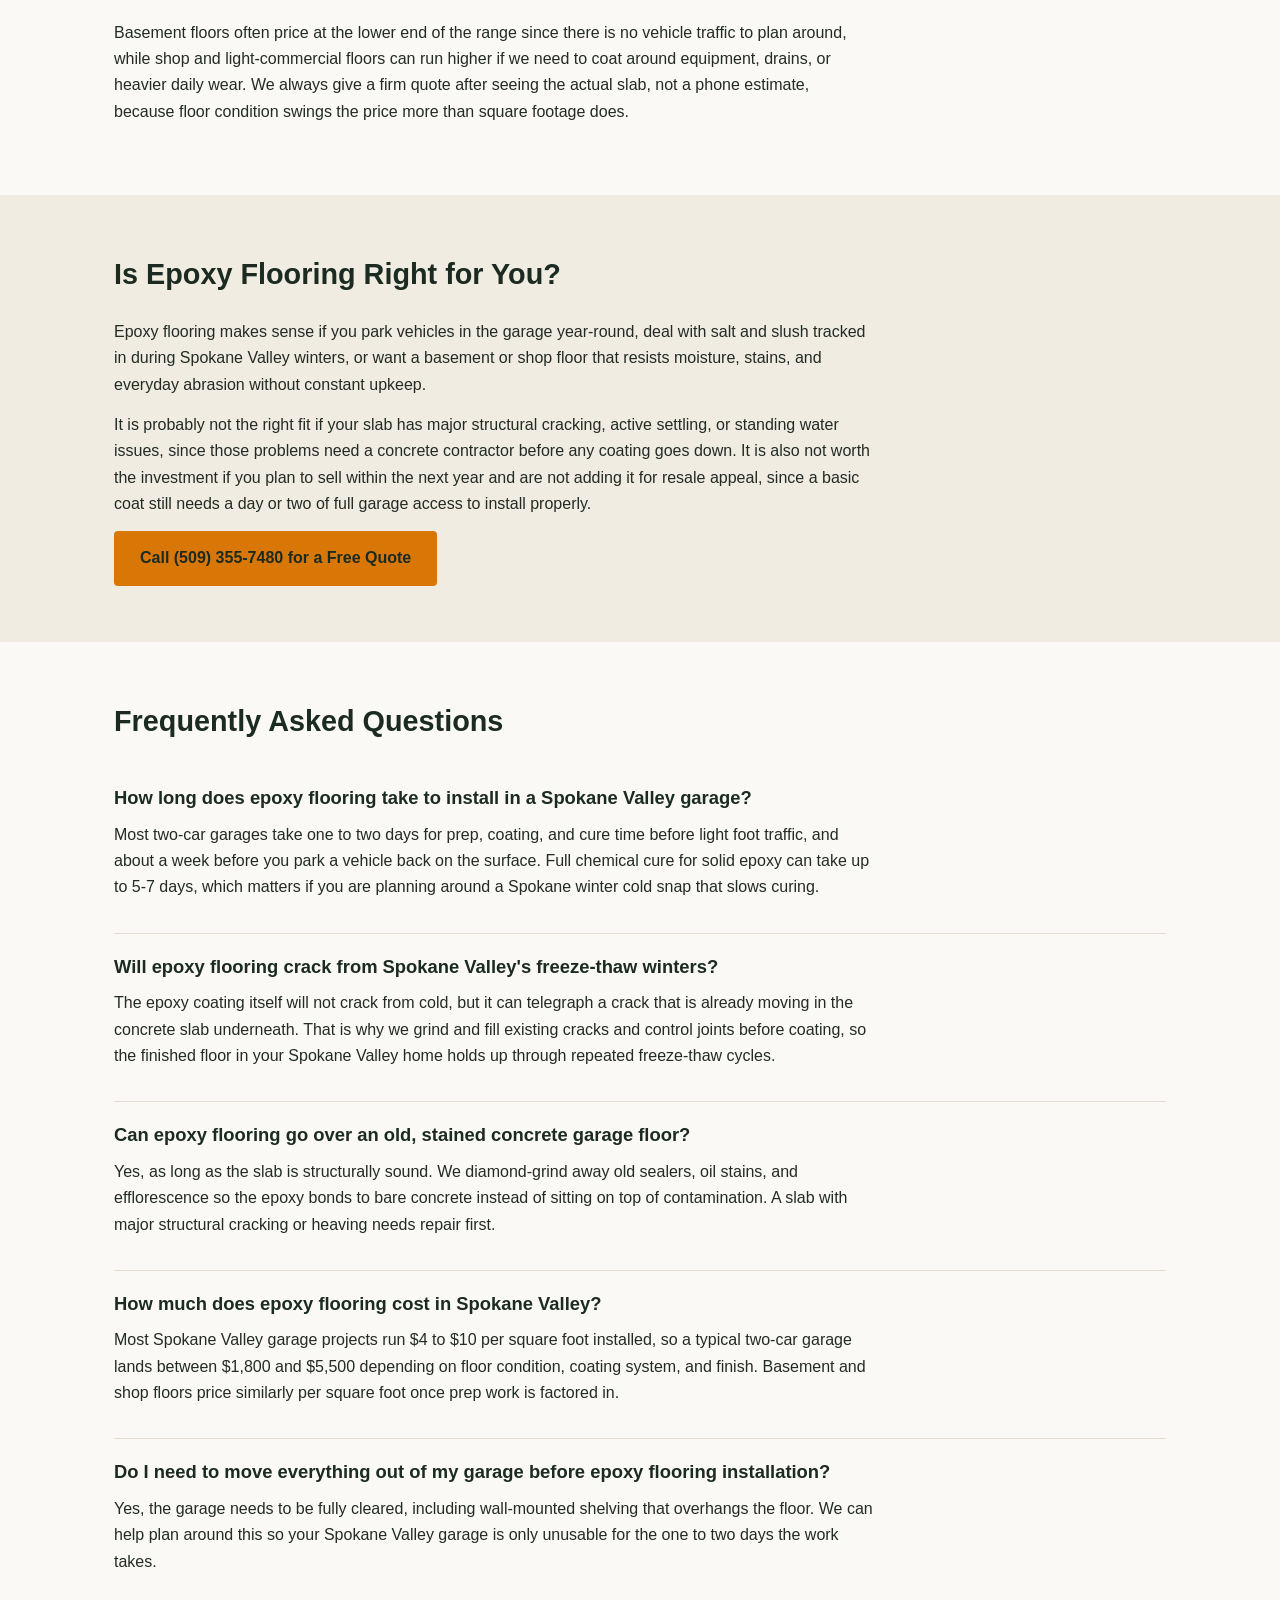
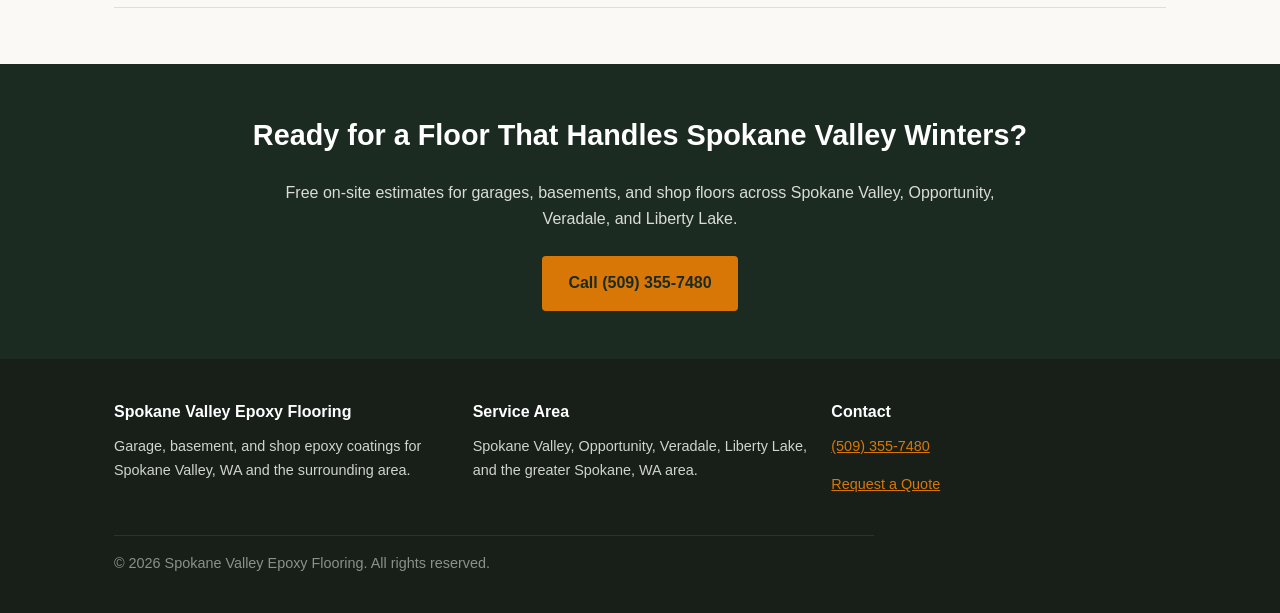
==== commit 1af8e043: "Add link to epoxy flooring in description" ====
--- a/index.html
+++ b/index.html
@@ -100,7 +100,7 @@
 <section>
   <div class="container">
     <h2>What Is Epoxy Flooring in Spokane Valley?</h2>
-    <p>Epoxy flooring is a two-part resin coating that bonds directly to a prepared concrete slab, filling the surface pores and curing into a hard, seamless layer that resists oil, road salt, hot tire pickup, and abrasion far better than bare concrete or a painted floor. In Spokane Valley, that matters more than in milder climates, because concrete garage and basement slabs here go through repeated freeze-thaw cycles every winter as temperatures swing above and below 32&deg;F through November, December, and January.</p>
+    <p><a href="https://epoxyflooringlewisville.com">Epoxy flooring</a> is a two-part resin coating that bonds directly to a prepared concrete slab, filling the surface pores and curing into a hard, seamless layer that resists oil, road salt, hot tire pickup, and abrasion far better than bare concrete or a painted floor. In Spokane Valley, that matters more than in milder climates, because concrete garage and basement slabs here go through repeated freeze-thaw cycles every winter as temperatures swing above and below 32&deg;F through November, December, and January.</p>
     <p>We install epoxy floors for homeowners in Spokane Valley, Opportunity, Veradale, and the surrounding Valley neighborhoods, as well as small shops and detached garages out toward Liberty Lake. Most jobs are two-car residential garages, but we also coat basements, workshops, and small commercial floors where a durable, easy-to-clean surface makes sense.</p>
     <img src="flake-epoxy-garage-floor-spokane-valley.webp" alt="finished charcoal flake epoxy garage floor installed in Spokane Valley, WA" class="inline-image" width="1200" height="800" loading="lazy" decoding="async">
     <p>The coating itself is not one product but a system: a moisture-tolerant primer, a base color coat (sometimes with broadcast color flakes), and a clear topcoat that adds UV stability and chemical resistance. Skipping any layer, or coating over concrete that has not been properly ground, is the single biggest reason floors peel within a year or two.</p>
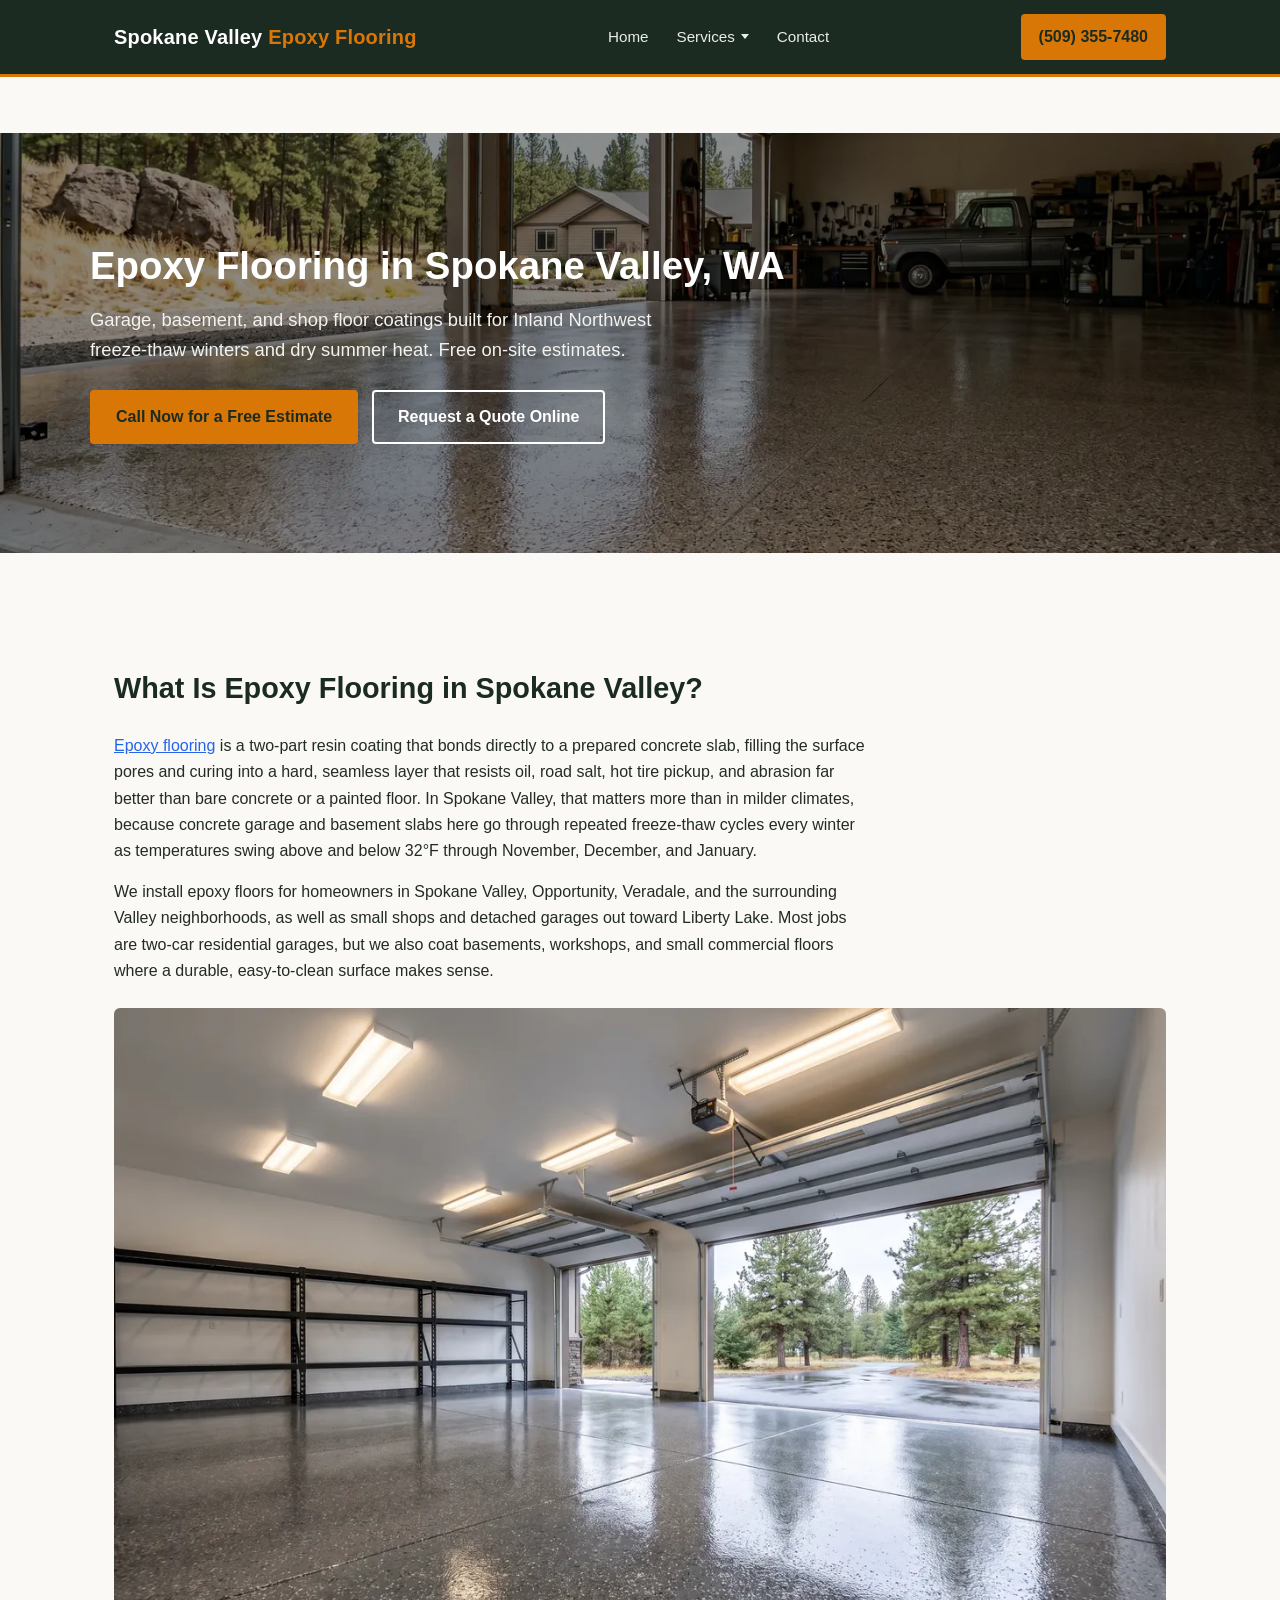
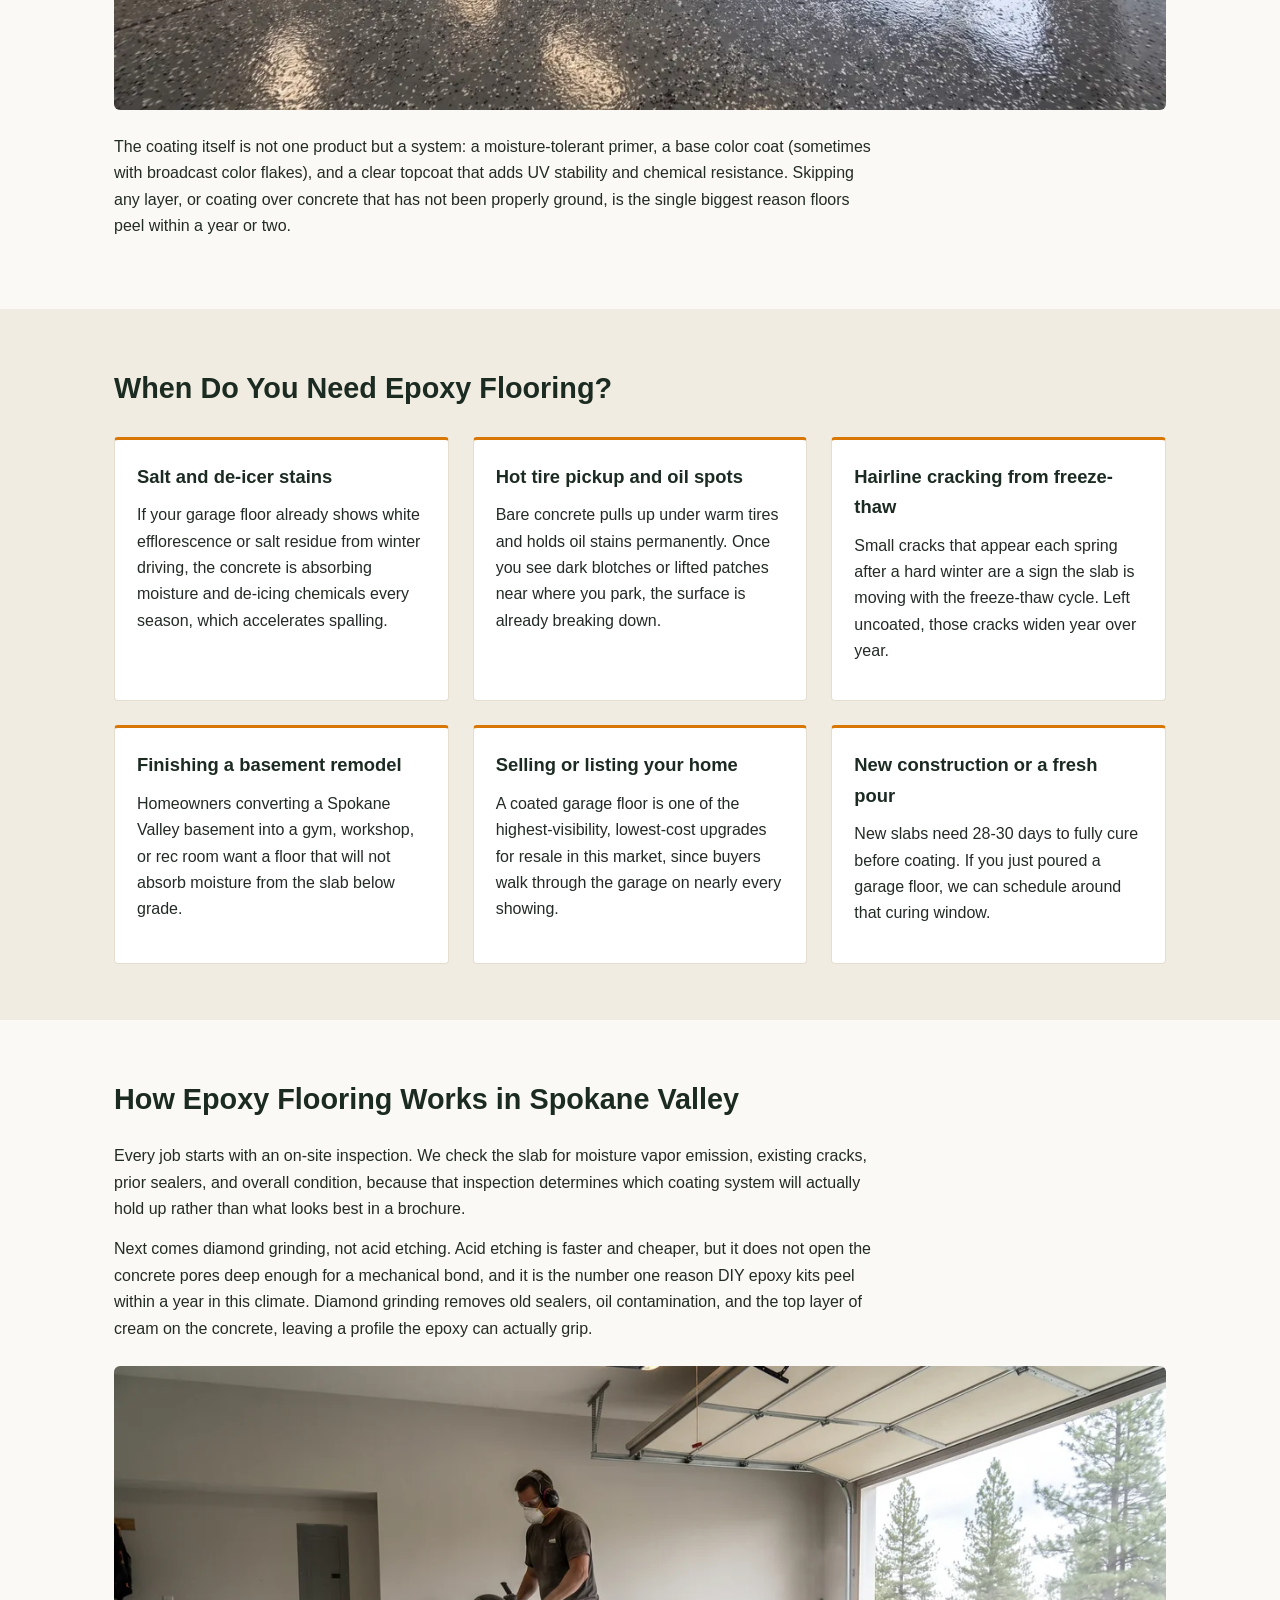
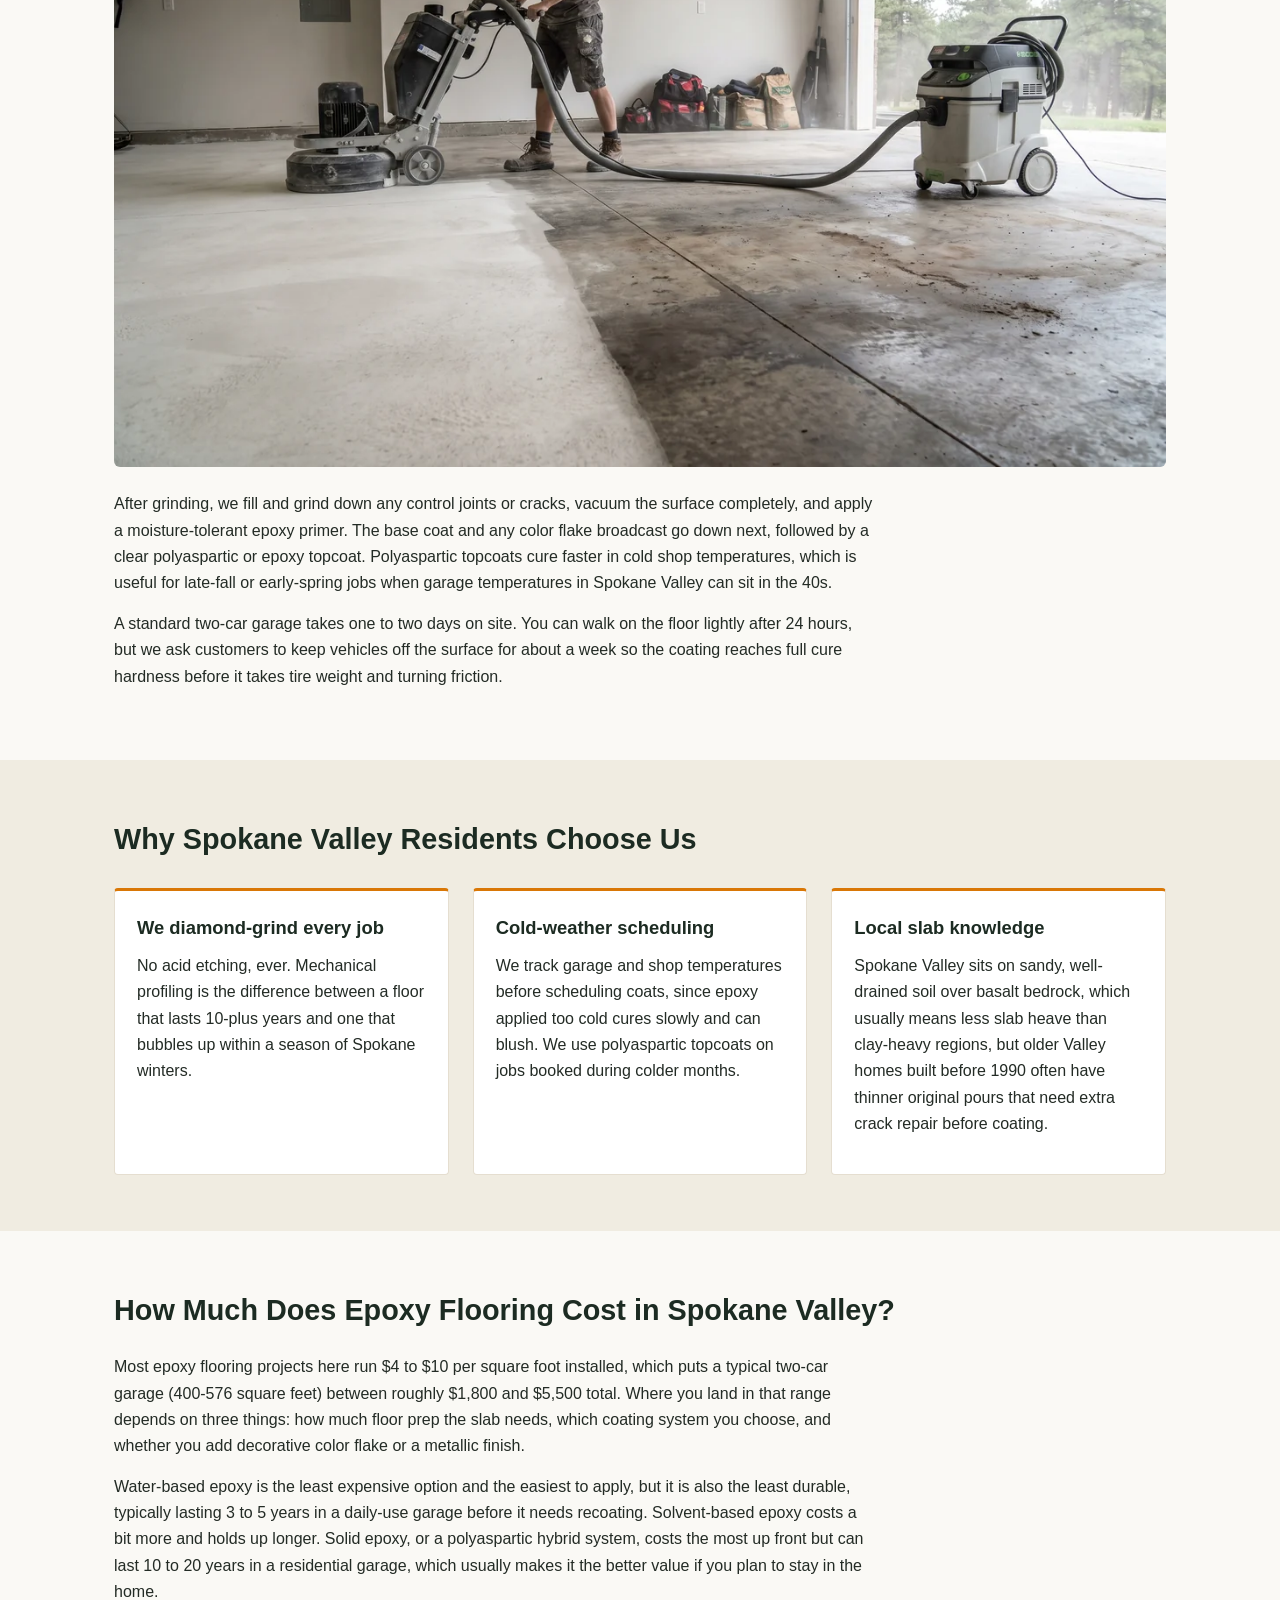
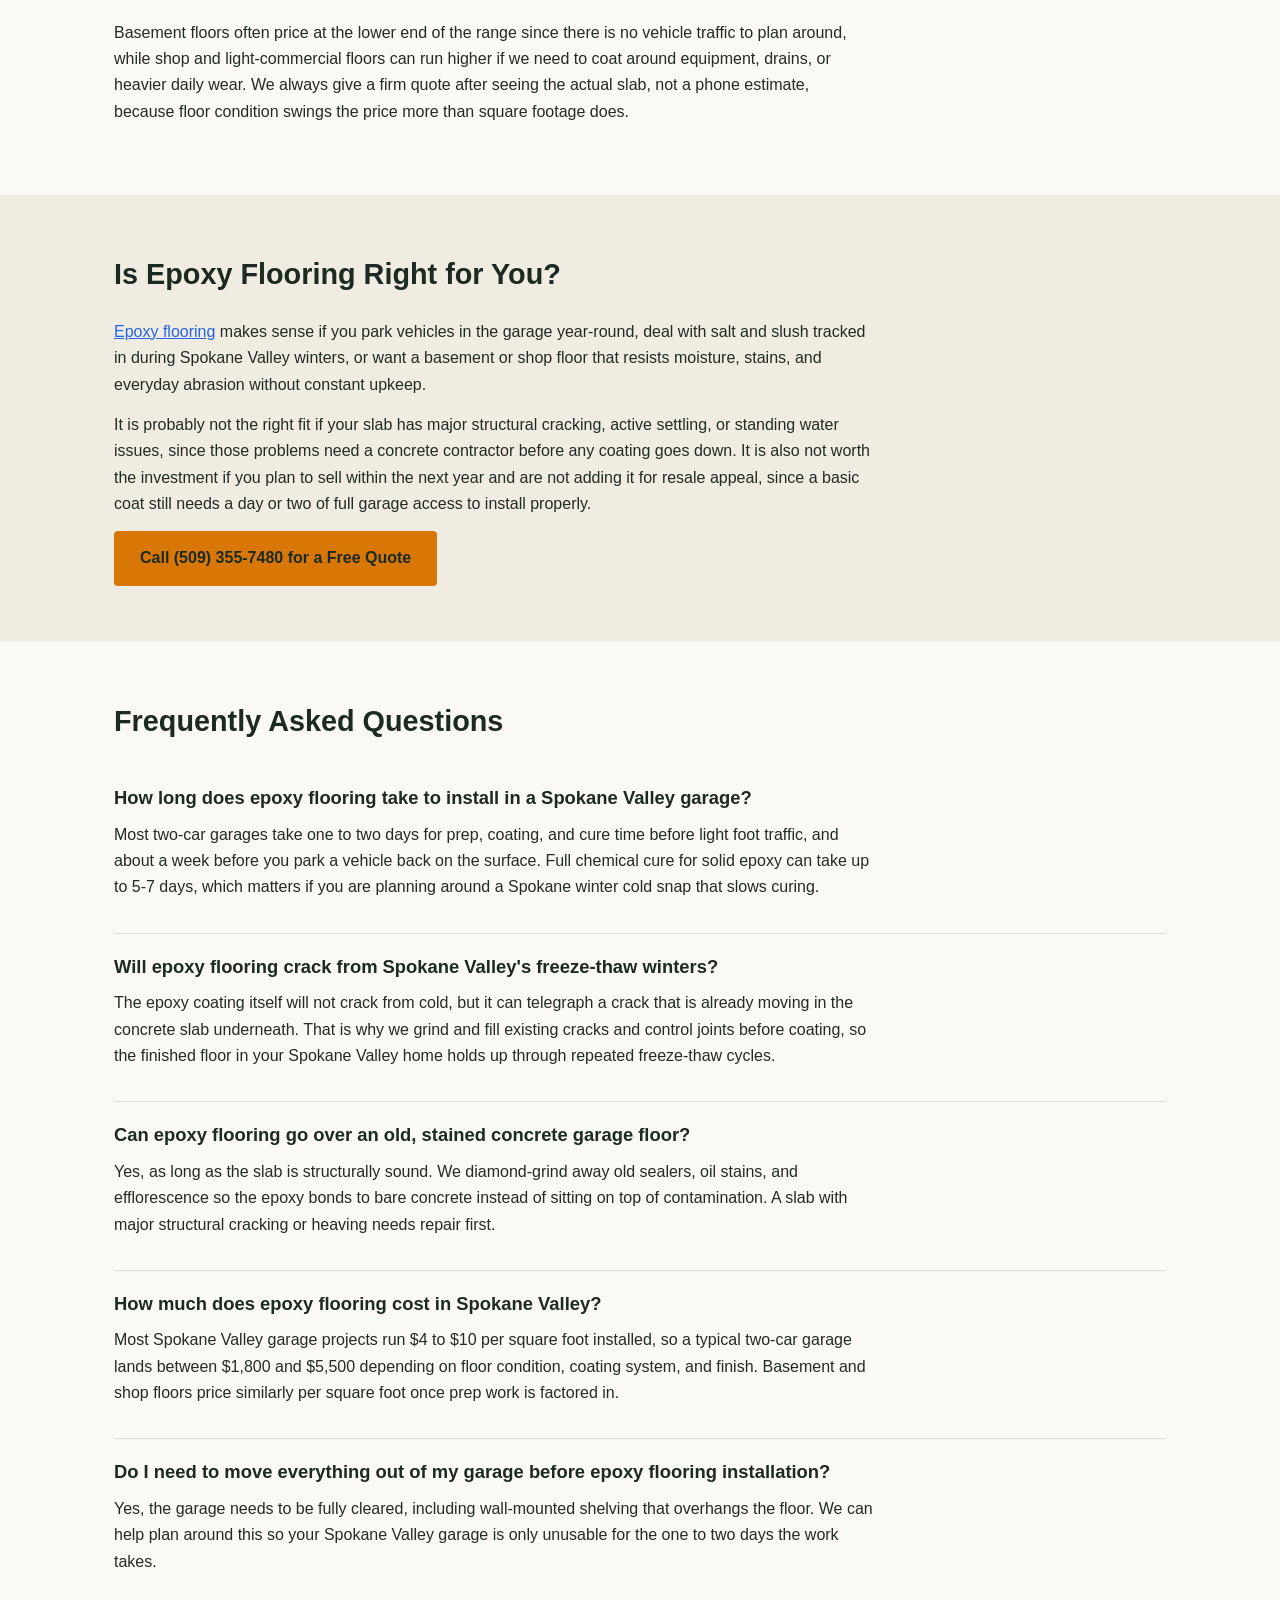
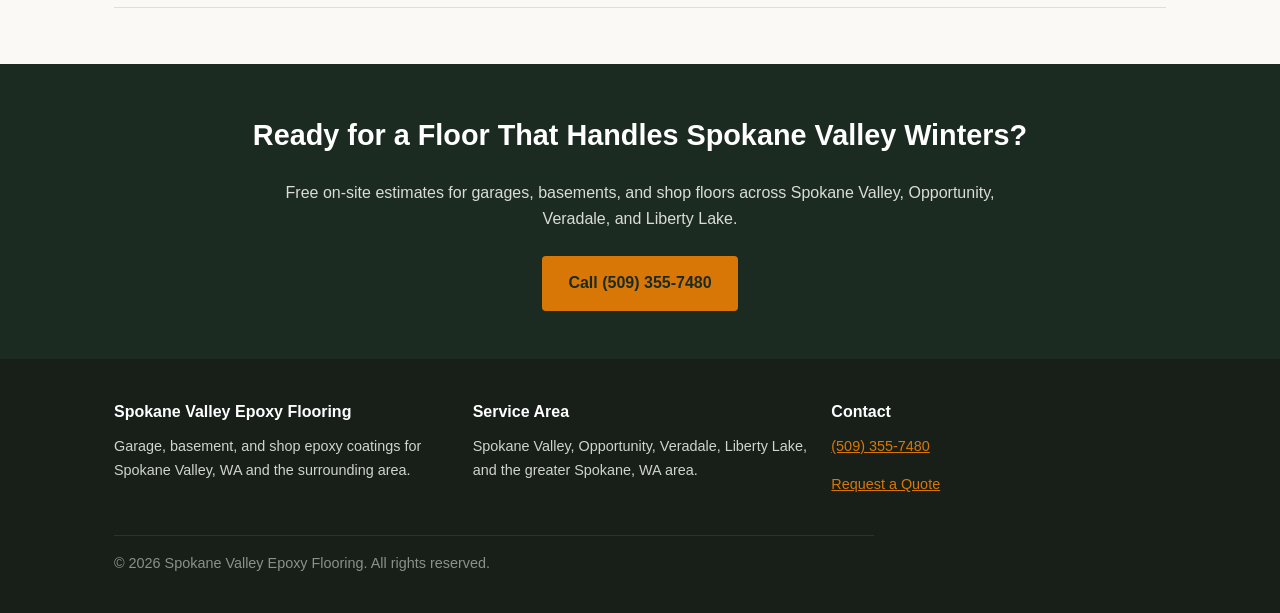
==== commit abdd4637: "Add link to epoxy flooring in description" ====
--- a/index.html
+++ b/index.html
@@ -182,7 +182,7 @@
 <section class="alt">
   <div class="container">
     <h2>Is Epoxy Flooring Right for You?</h2>
-    <p>Epoxy flooring makes sense if you park vehicles in the garage year-round, deal with salt and slush tracked in during Spokane Valley winters, or want a basement or shop floor that resists moisture, stains, and everyday abrasion without constant upkeep.</p>
+    <p><a href="https://boulderepoxyfloor.com/">Epoxy flooring</a> makes sense if you park vehicles in the garage year-round, deal with salt and slush tracked in during Spokane Valley winters, or want a basement or shop floor that resists moisture, stains, and everyday abrasion without constant upkeep.</p>
     <p>It is probably not the right fit if your slab has major structural cracking, active settling, or standing water issues, since those problems need a concrete contractor before any coating goes down. It is also not worth the investment if you plan to sell within the next year and are not adding it for resale appeal, since a basic coat still needs a day or two of full garage access to install properly.</p>
     <div class="hero-ctas">
       <a href="tel:+15093557480" class="btn-primary">Call (509) 355-7480 for a Free Quote</a>
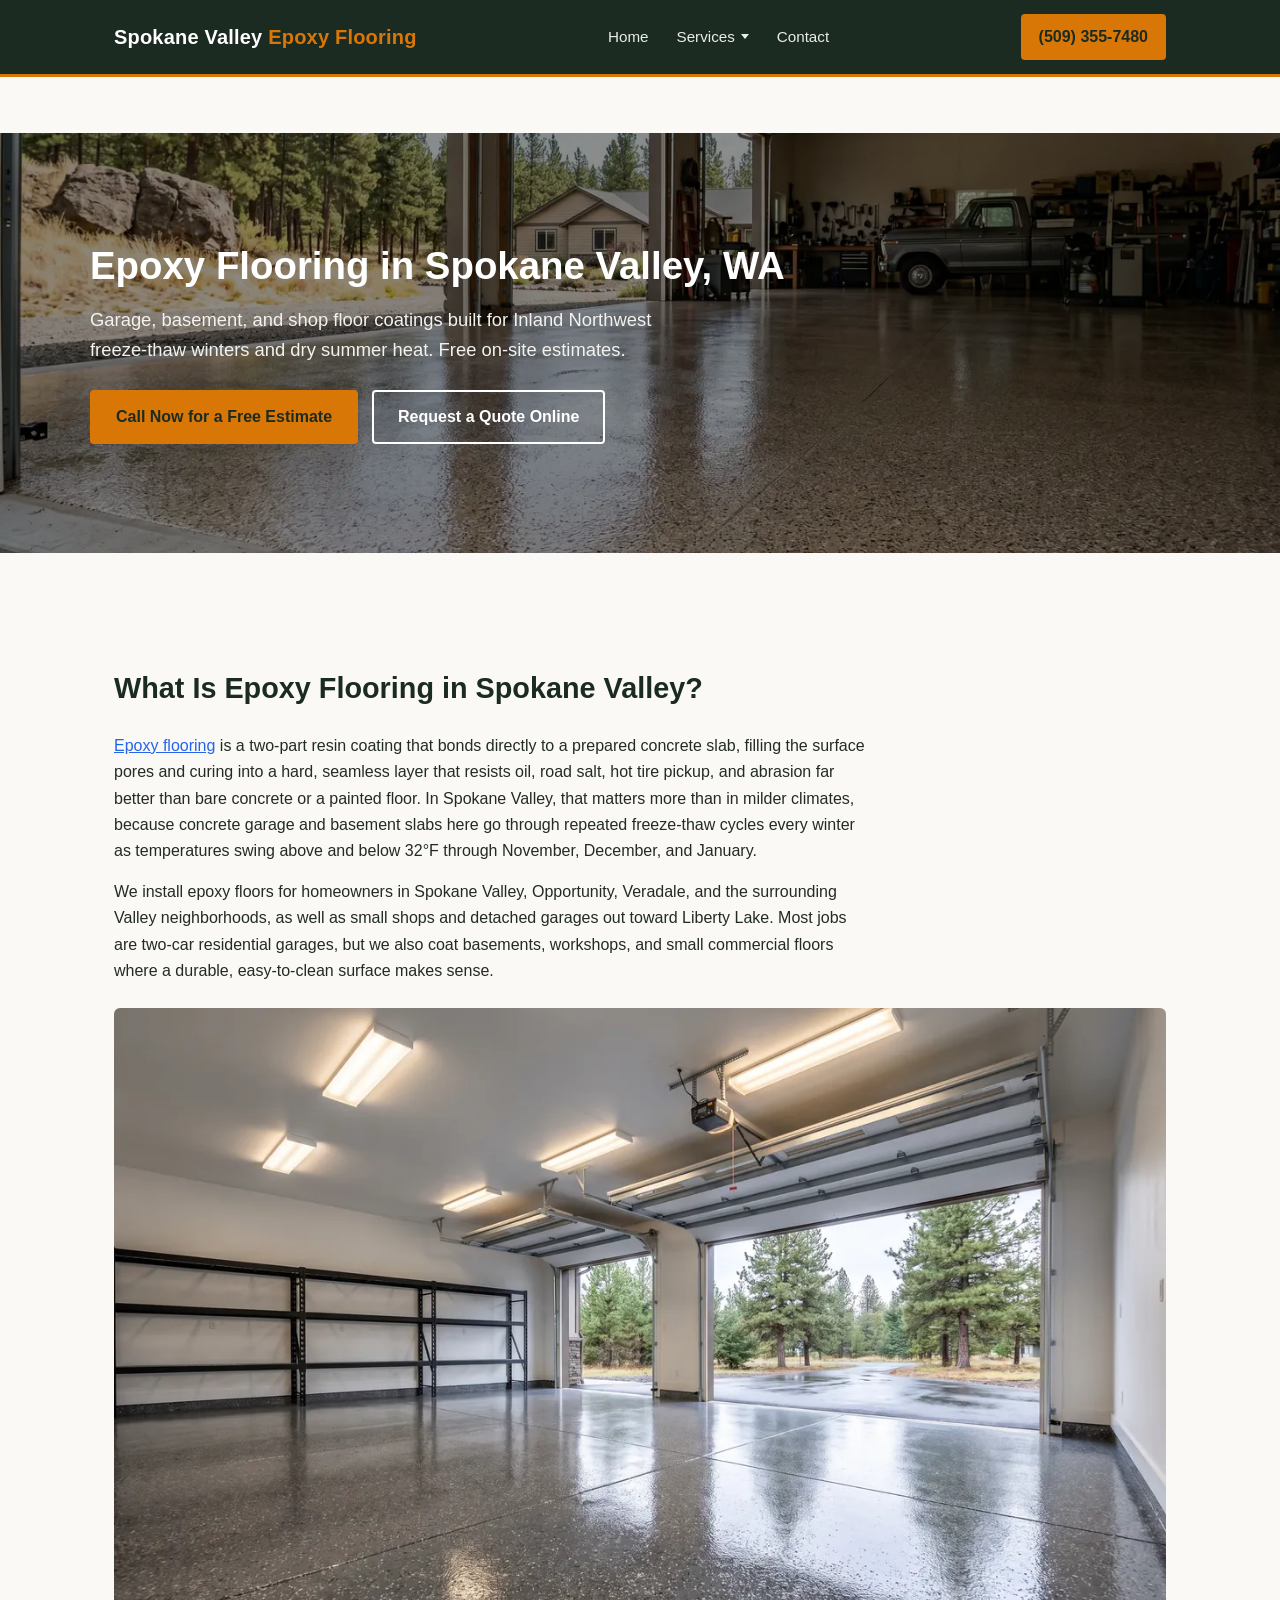
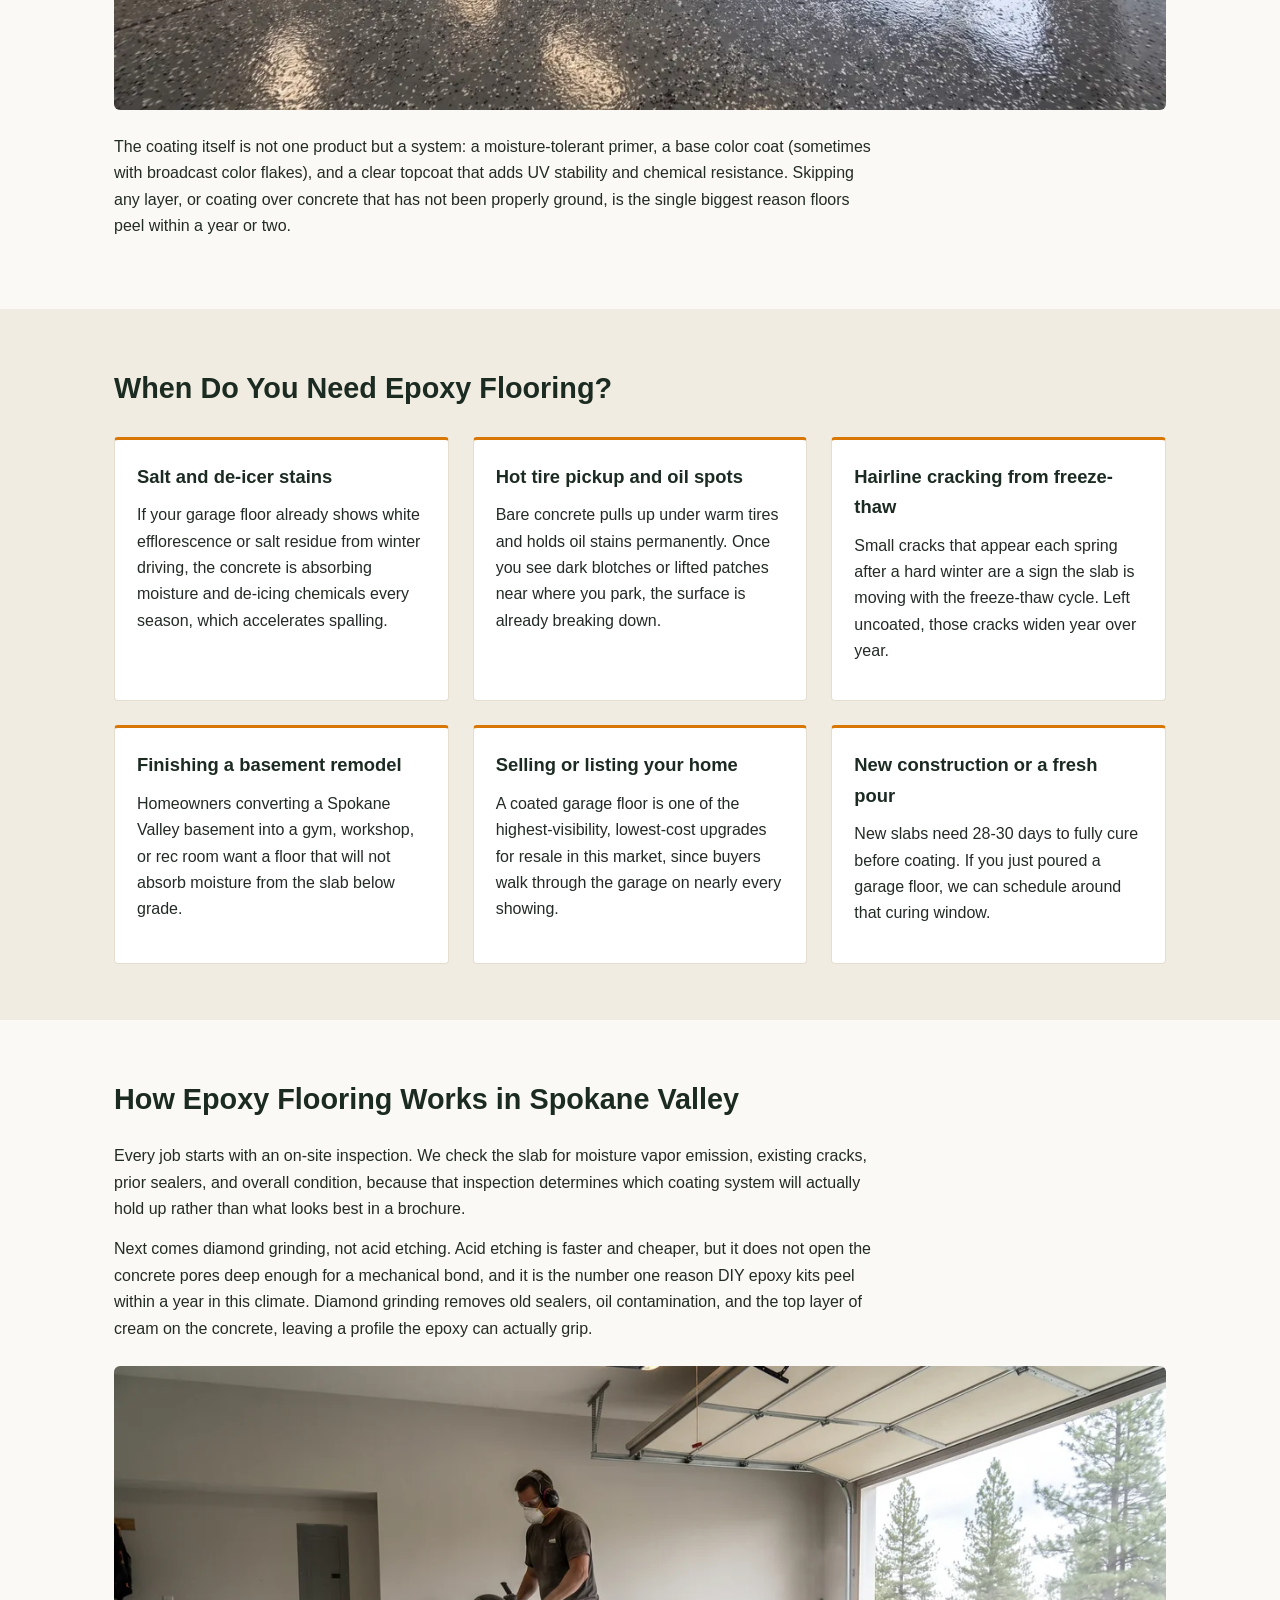
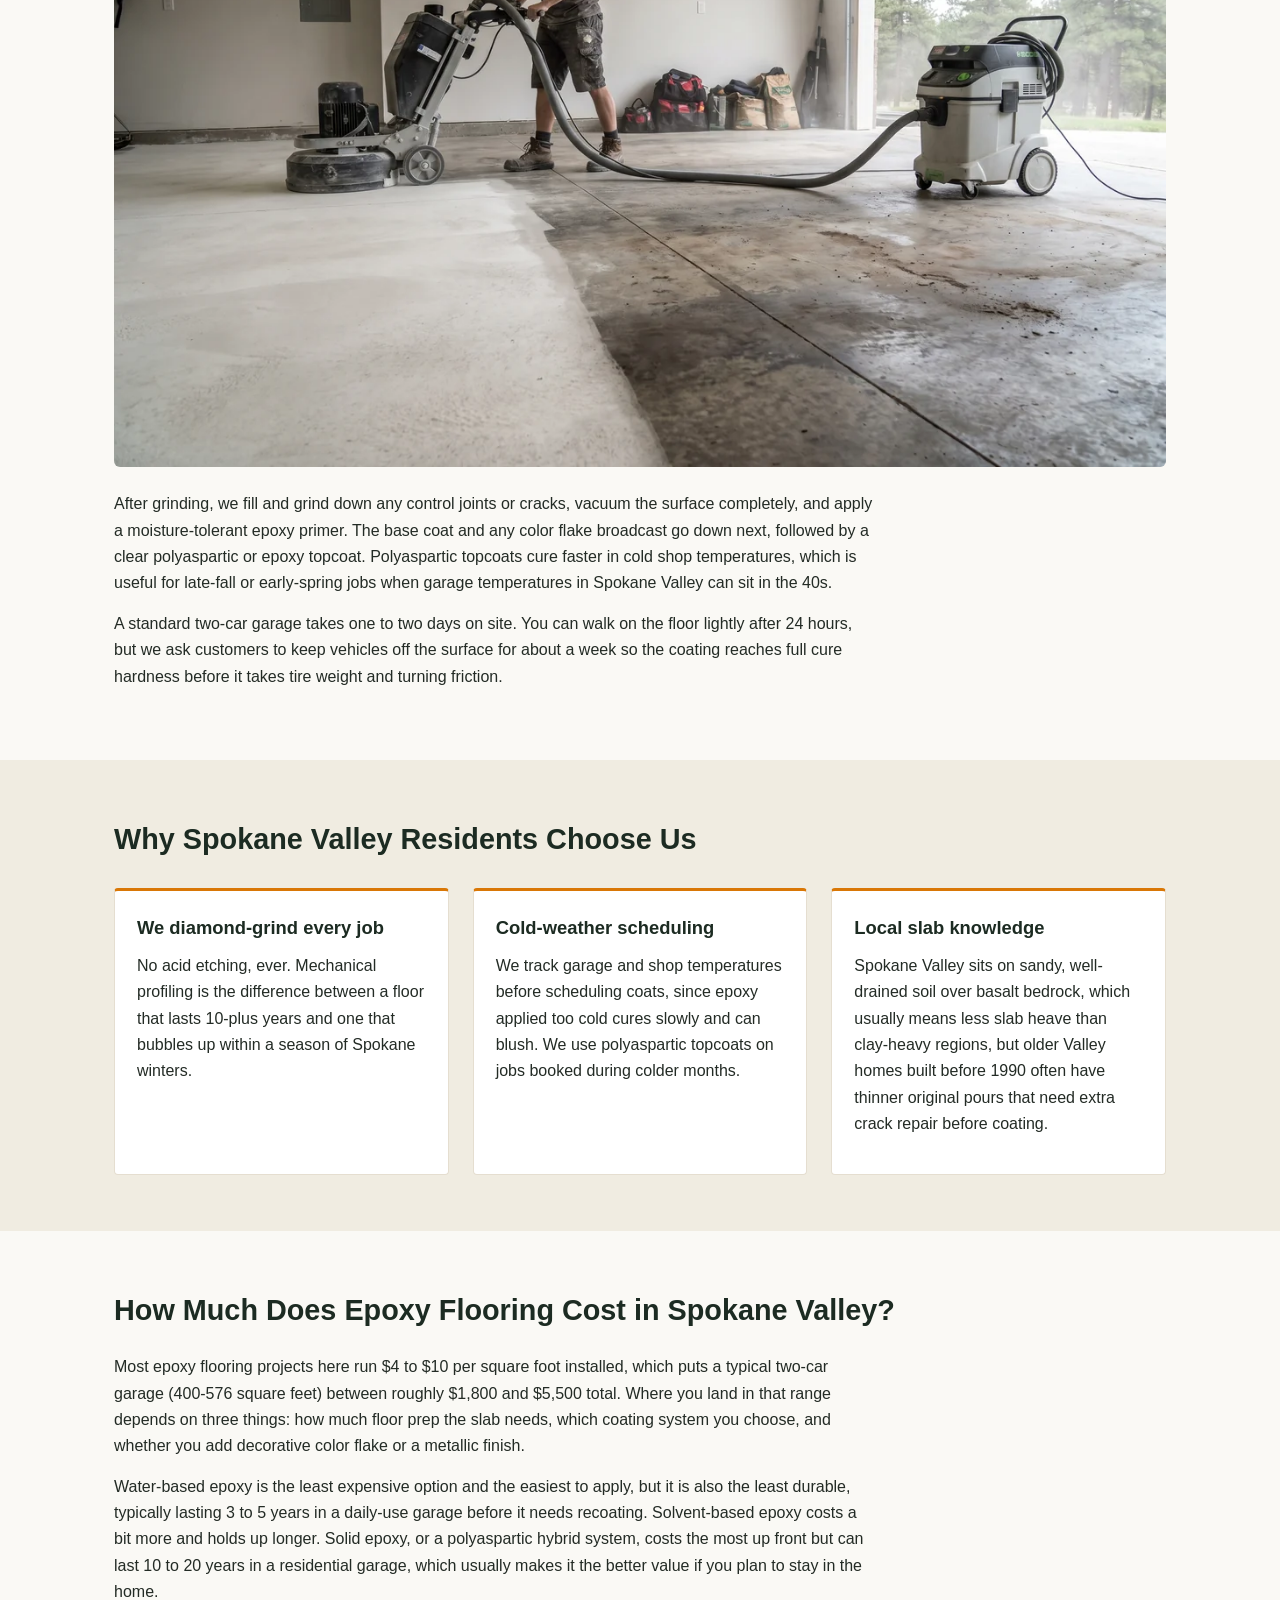
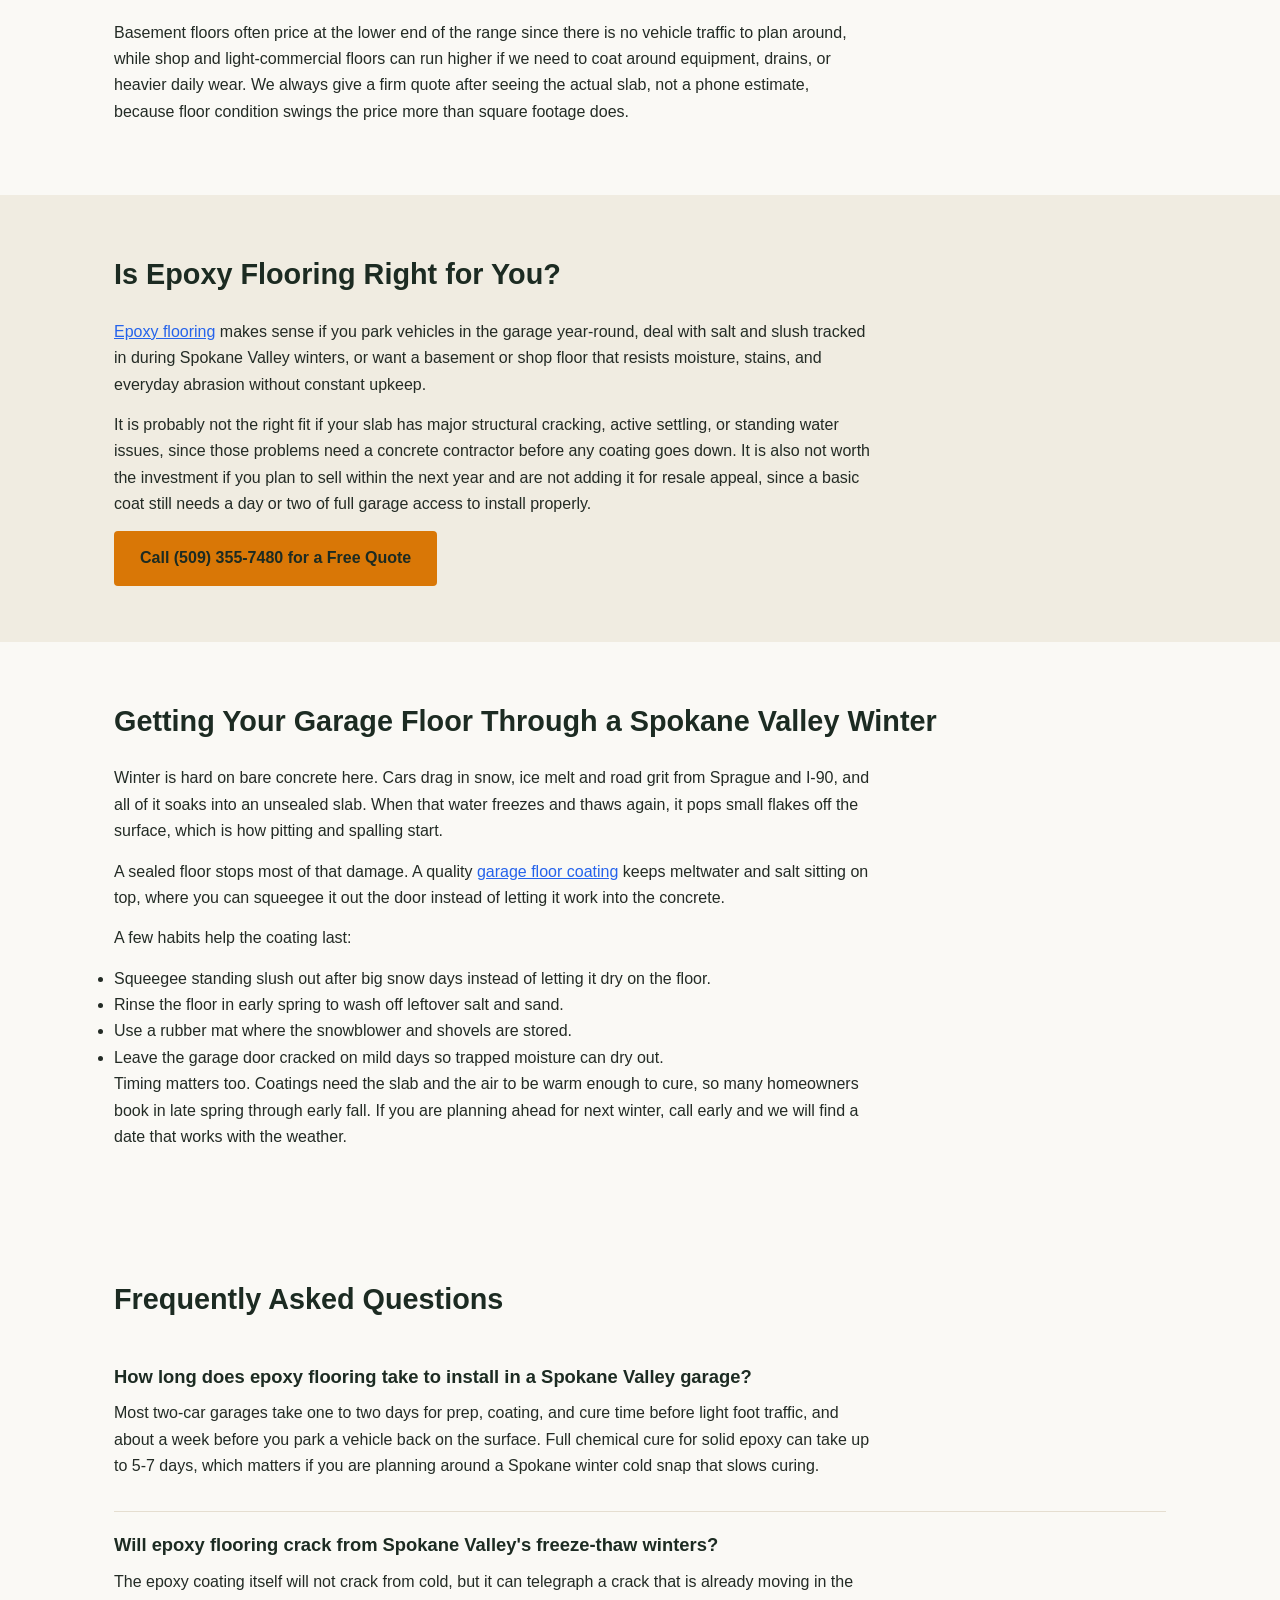
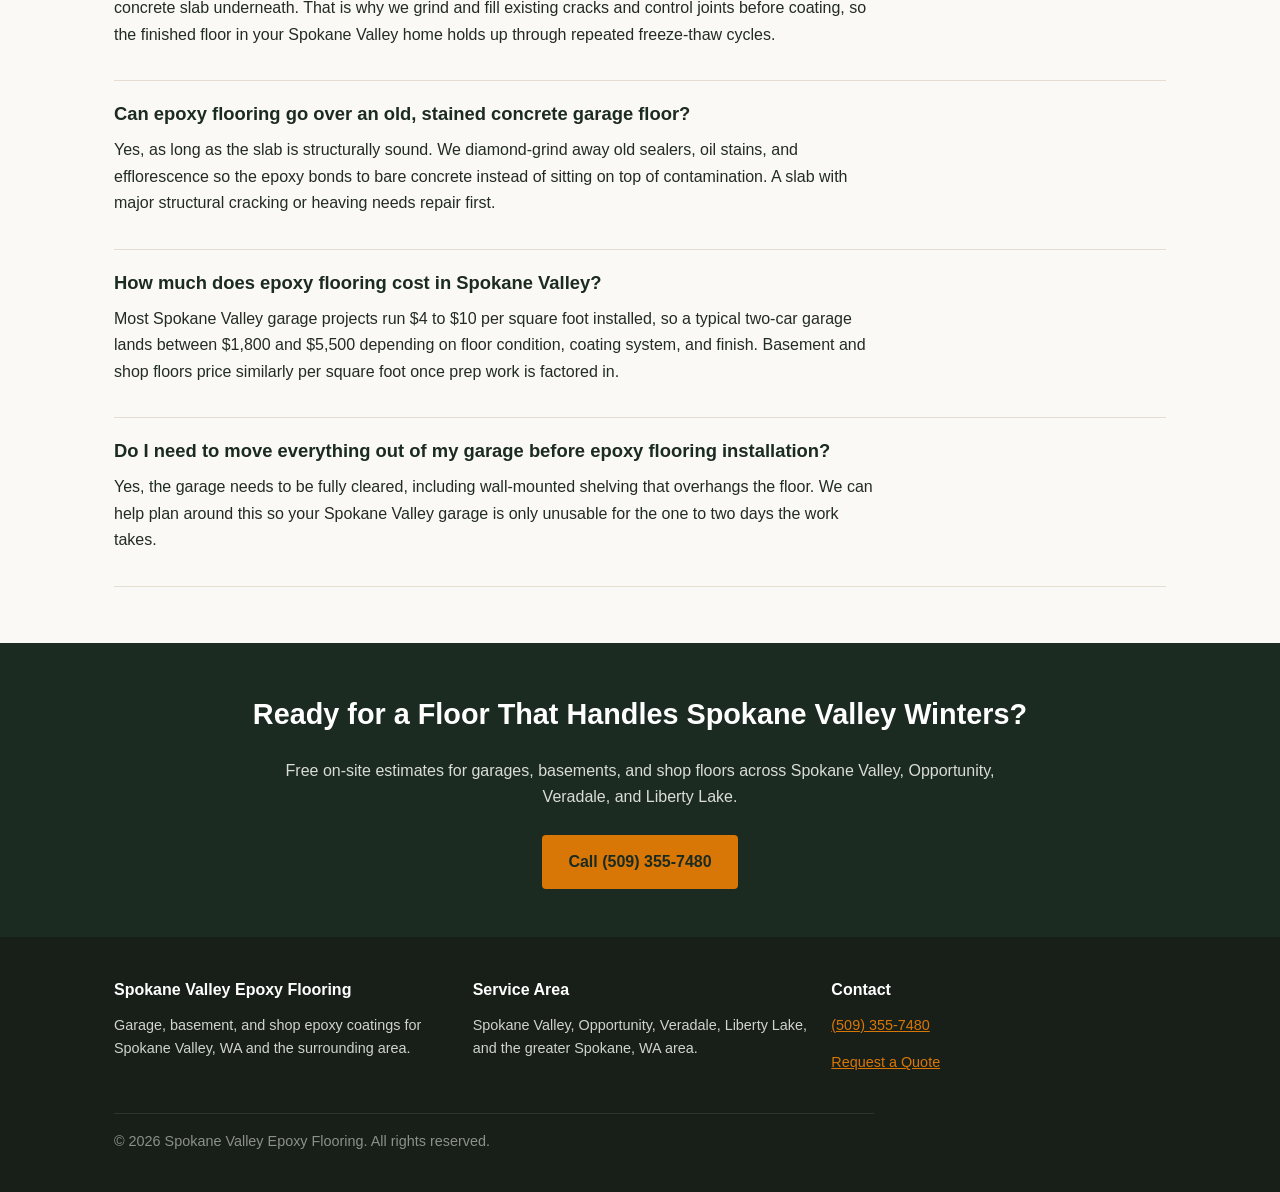
==== commit fccbff57: "Add backlink to decaturepoxyflooring.com (circle #253)" ====
--- a/index.html
+++ b/index.html
@@ -192,6 +192,22 @@
 
 <section>
   <div class="container">
+    <h2>Getting Your Garage Floor Through a Spokane Valley Winter</h2>
+    <p>Winter is hard on bare concrete here. Cars drag in snow, ice melt and road grit from Sprague and I-90, and all of it soaks into an unsealed slab. When that water freezes and thaws again, it pops small flakes off the surface, which is how pitting and spalling start.</p>
+    <p>A sealed floor stops most of that damage. A quality <a href="https://www.decaturepoxyflooring.com/">garage floor coating</a> keeps meltwater and salt sitting on top, where you can squeegee it out the door instead of letting it work into the concrete.</p>
+    <p>A few habits help the coating last:</p>
+    <ul>
+      <li>Squeegee standing slush out after big snow days instead of letting it dry on the floor.</li>
+      <li>Rinse the floor in early spring to wash off leftover salt and sand.</li>
+      <li>Use a rubber mat where the snowblower and shovels are stored.</li>
+      <li>Leave the garage door cracked on mild days so trapped moisture can dry out.</li>
+    </ul>
+    <p>Timing matters too. Coatings need the slab and the air to be warm enough to cure, so many homeowners book in late spring through early fall. If you are planning ahead for next winter, call early and we will find a date that works with the weather.</p>
+  </div>
+</section>
+
+<section>
+  <div class="container">
     <h2>Frequently Asked Questions</h2>
 
     <div class="faq-item">
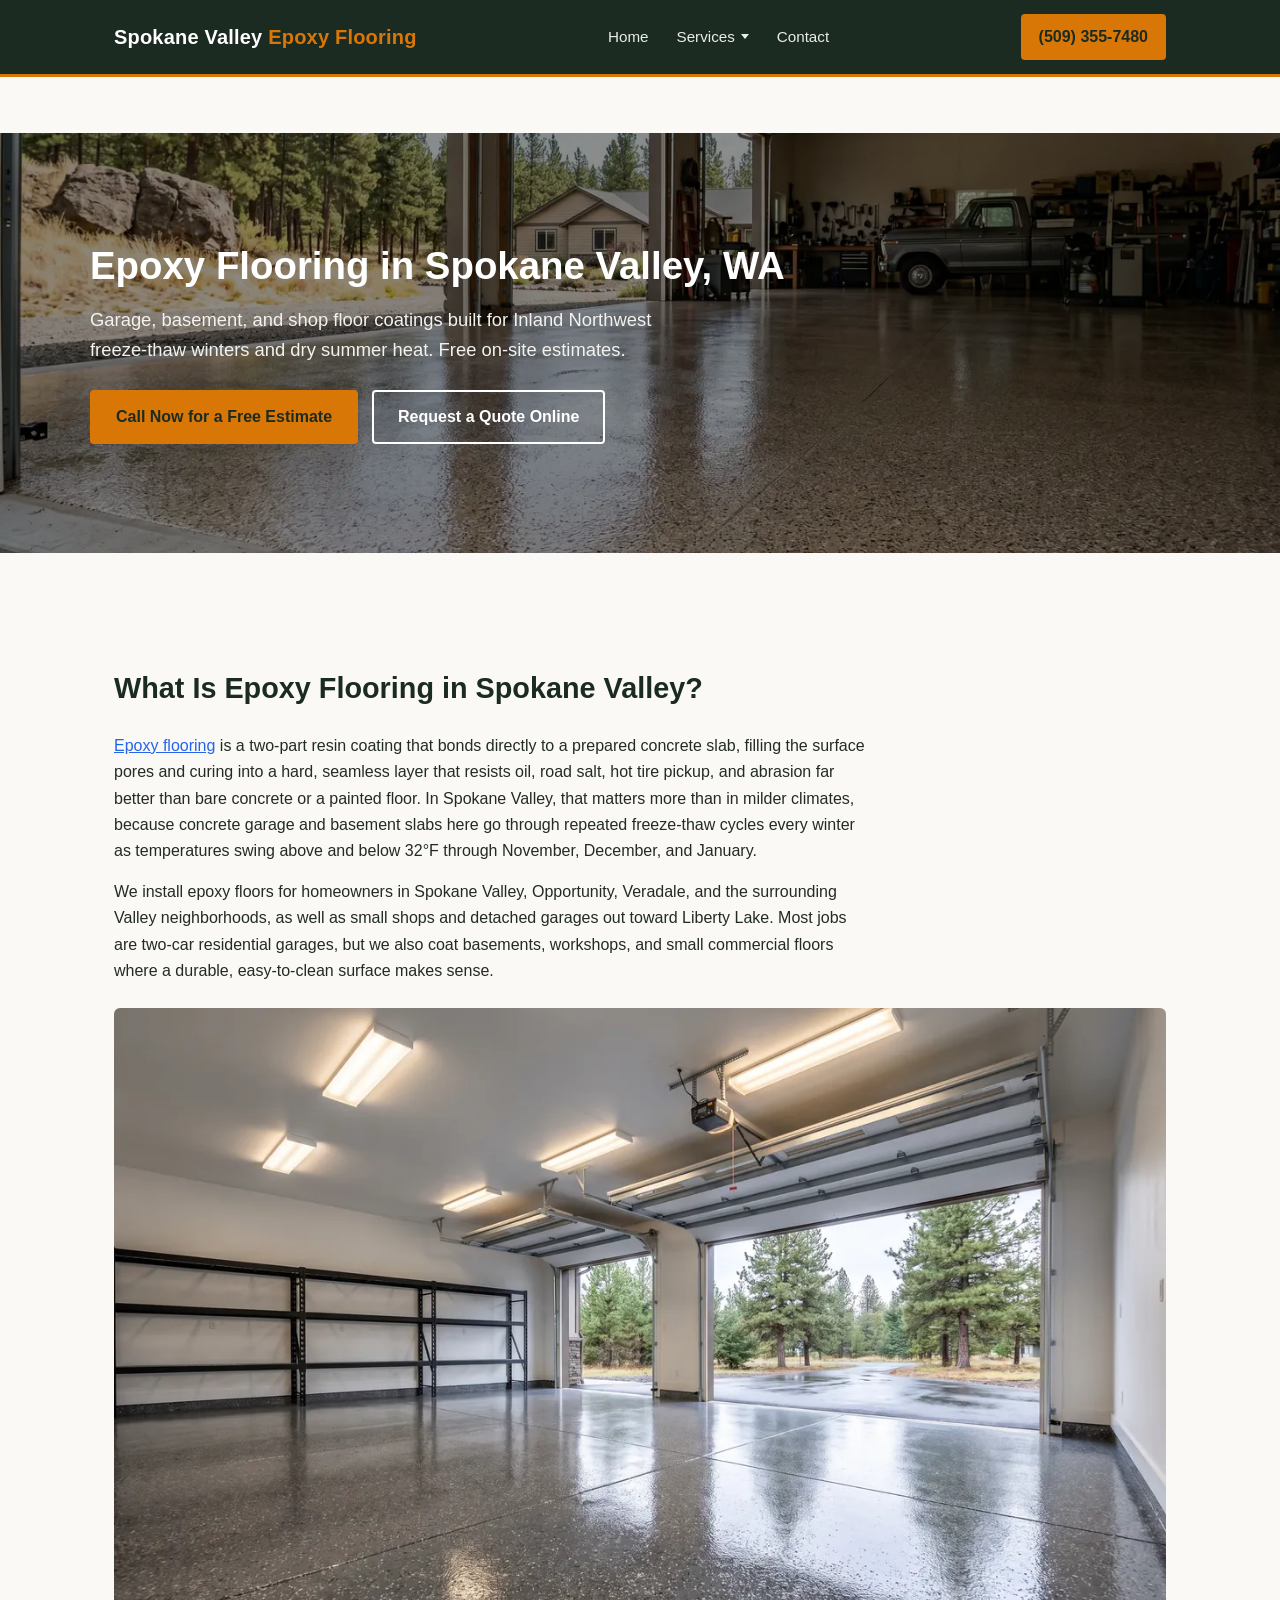
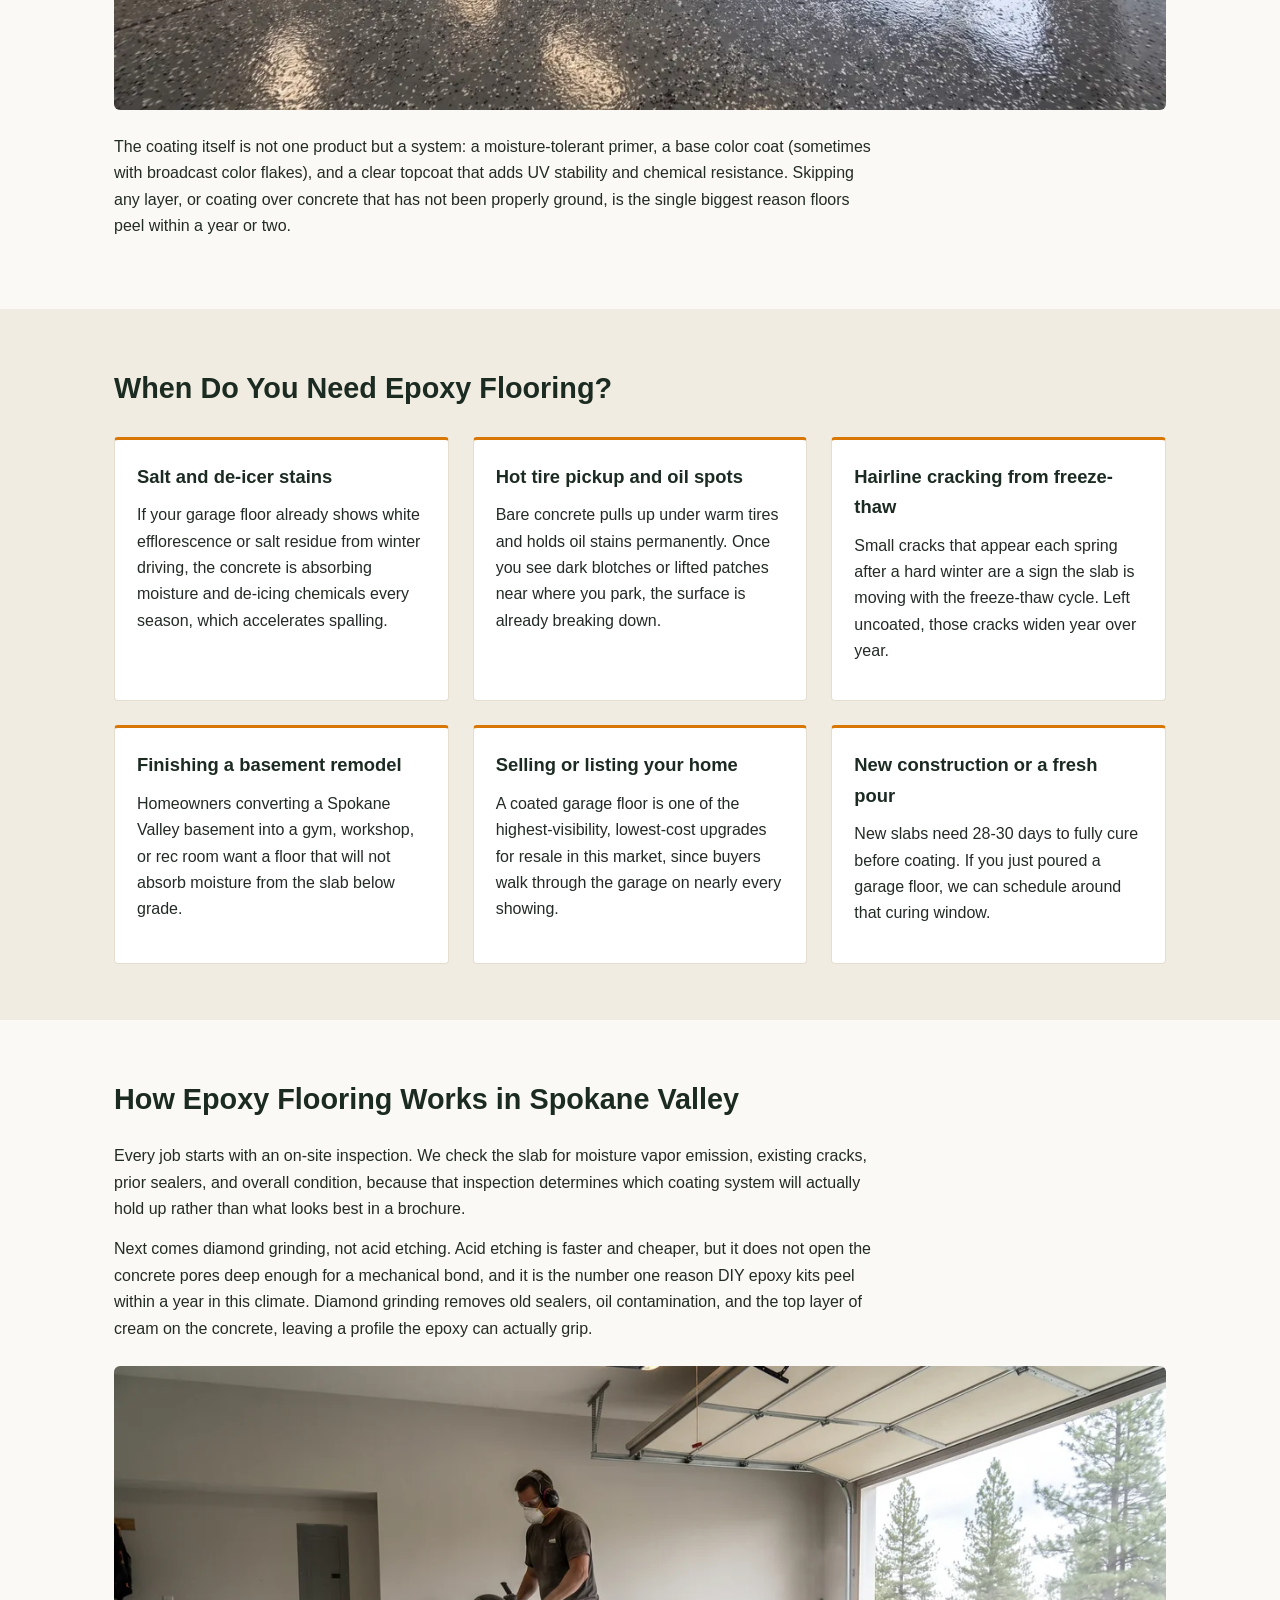
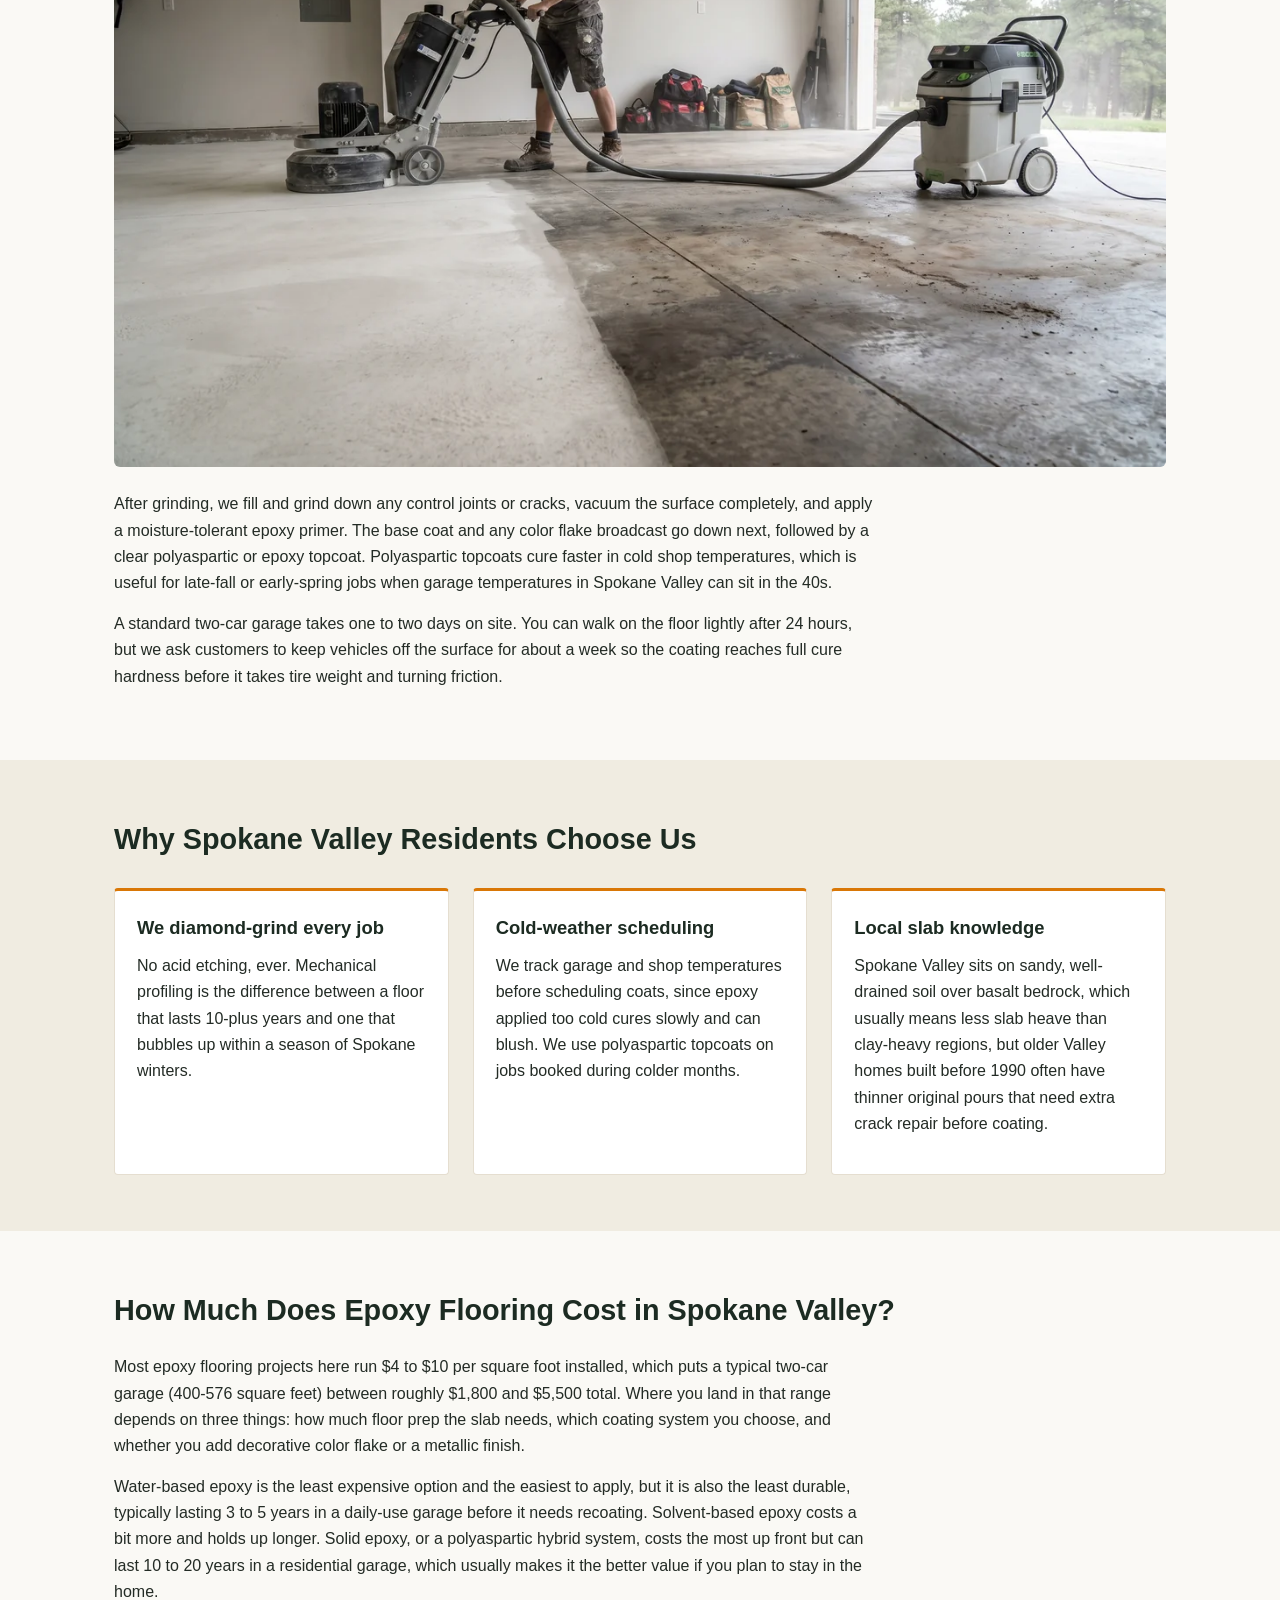
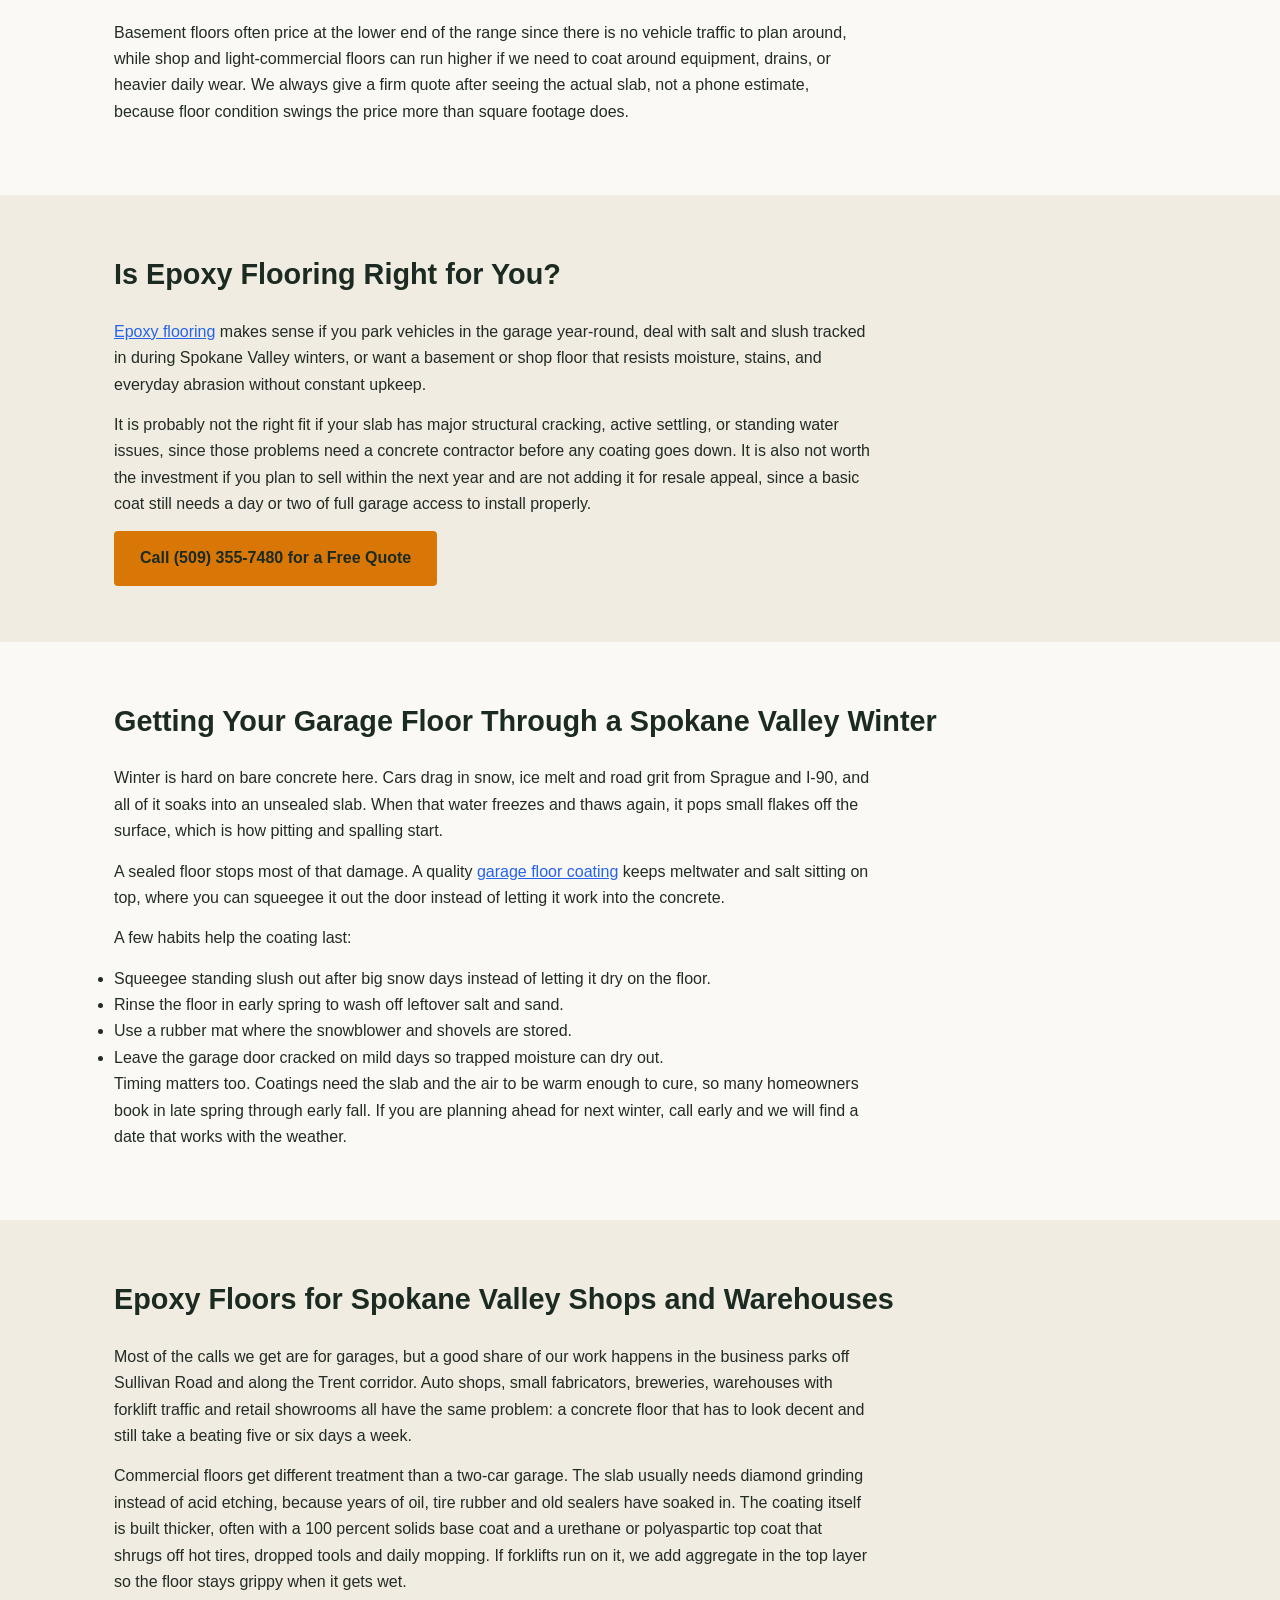
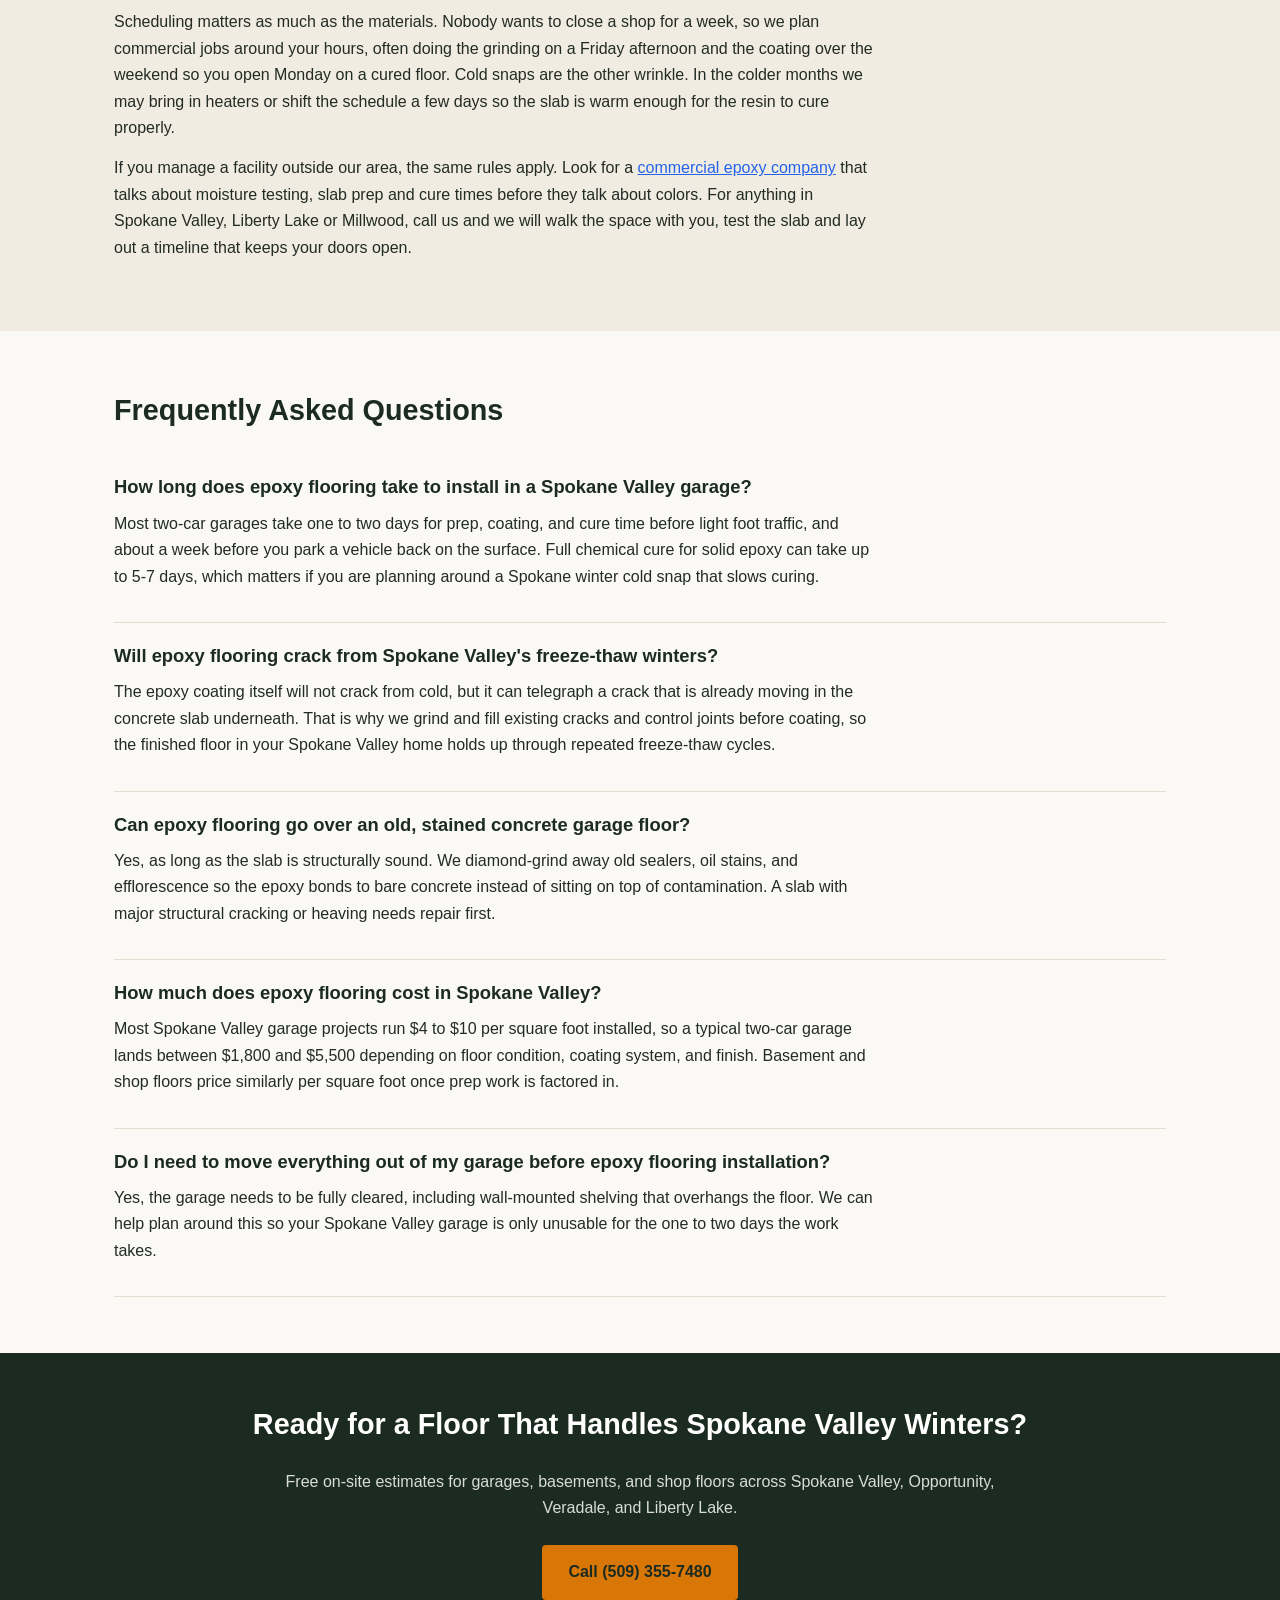
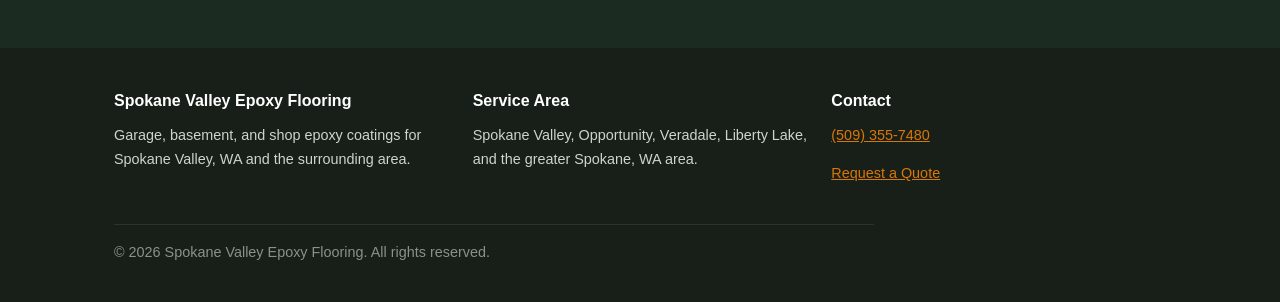
==== commit 3787cd6b: "Add backlink to menifeeepoxyflooringpros.com (circle #310)" ====
--- a/index.html
+++ b/index.html
@@ -206,6 +206,16 @@
   </div>
 </section>
 
+<section class="alt">
+  <div class="container">
+    <h2>Epoxy Floors for Spokane Valley Shops and Warehouses</h2>
+    <p>Most of the calls we get are for garages, but a good share of our work happens in the business parks off Sullivan Road and along the Trent corridor. Auto shops, small fabricators, breweries, warehouses with forklift traffic and retail showrooms all have the same problem: a concrete floor that has to look decent and still take a beating five or six days a week.</p>
+    <p>Commercial floors get different treatment than a two-car garage. The slab usually needs diamond grinding instead of acid etching, because years of oil, tire rubber and old sealers have soaked in. The coating itself is built thicker, often with a 100 percent solids base coat and a urethane or polyaspartic top coat that shrugs off hot tires, dropped tools and daily mopping. If forklifts run on it, we add aggregate in the top layer so the floor stays grippy when it gets wet.</p>
+    <p>Scheduling matters as much as the materials. Nobody wants to close a shop for a week, so we plan commercial jobs around your hours, often doing the grinding on a Friday afternoon and the coating over the weekend so you open Monday on a cured floor. Cold snaps are the other wrinkle. In the colder months we may bring in heaters or shift the schedule a few days so the slab is warm enough for the resin to cure properly.</p>
+    <p>If you manage a facility outside our area, the same rules apply. Look for a <a href="https://menifeeepoxyflooringpros.com/commercial-epoxy-flooring">commercial epoxy company</a> that talks about moisture testing, slab prep and cure times before they talk about colors. For anything in Spokane Valley, Liberty Lake or Millwood, call us and we will walk the space with you, test the slab and lay out a timeline that keeps your doors open.</p>
+  </div>
+</section>
+
 <section>
   <div class="container">
     <h2>Frequently Asked Questions</h2>
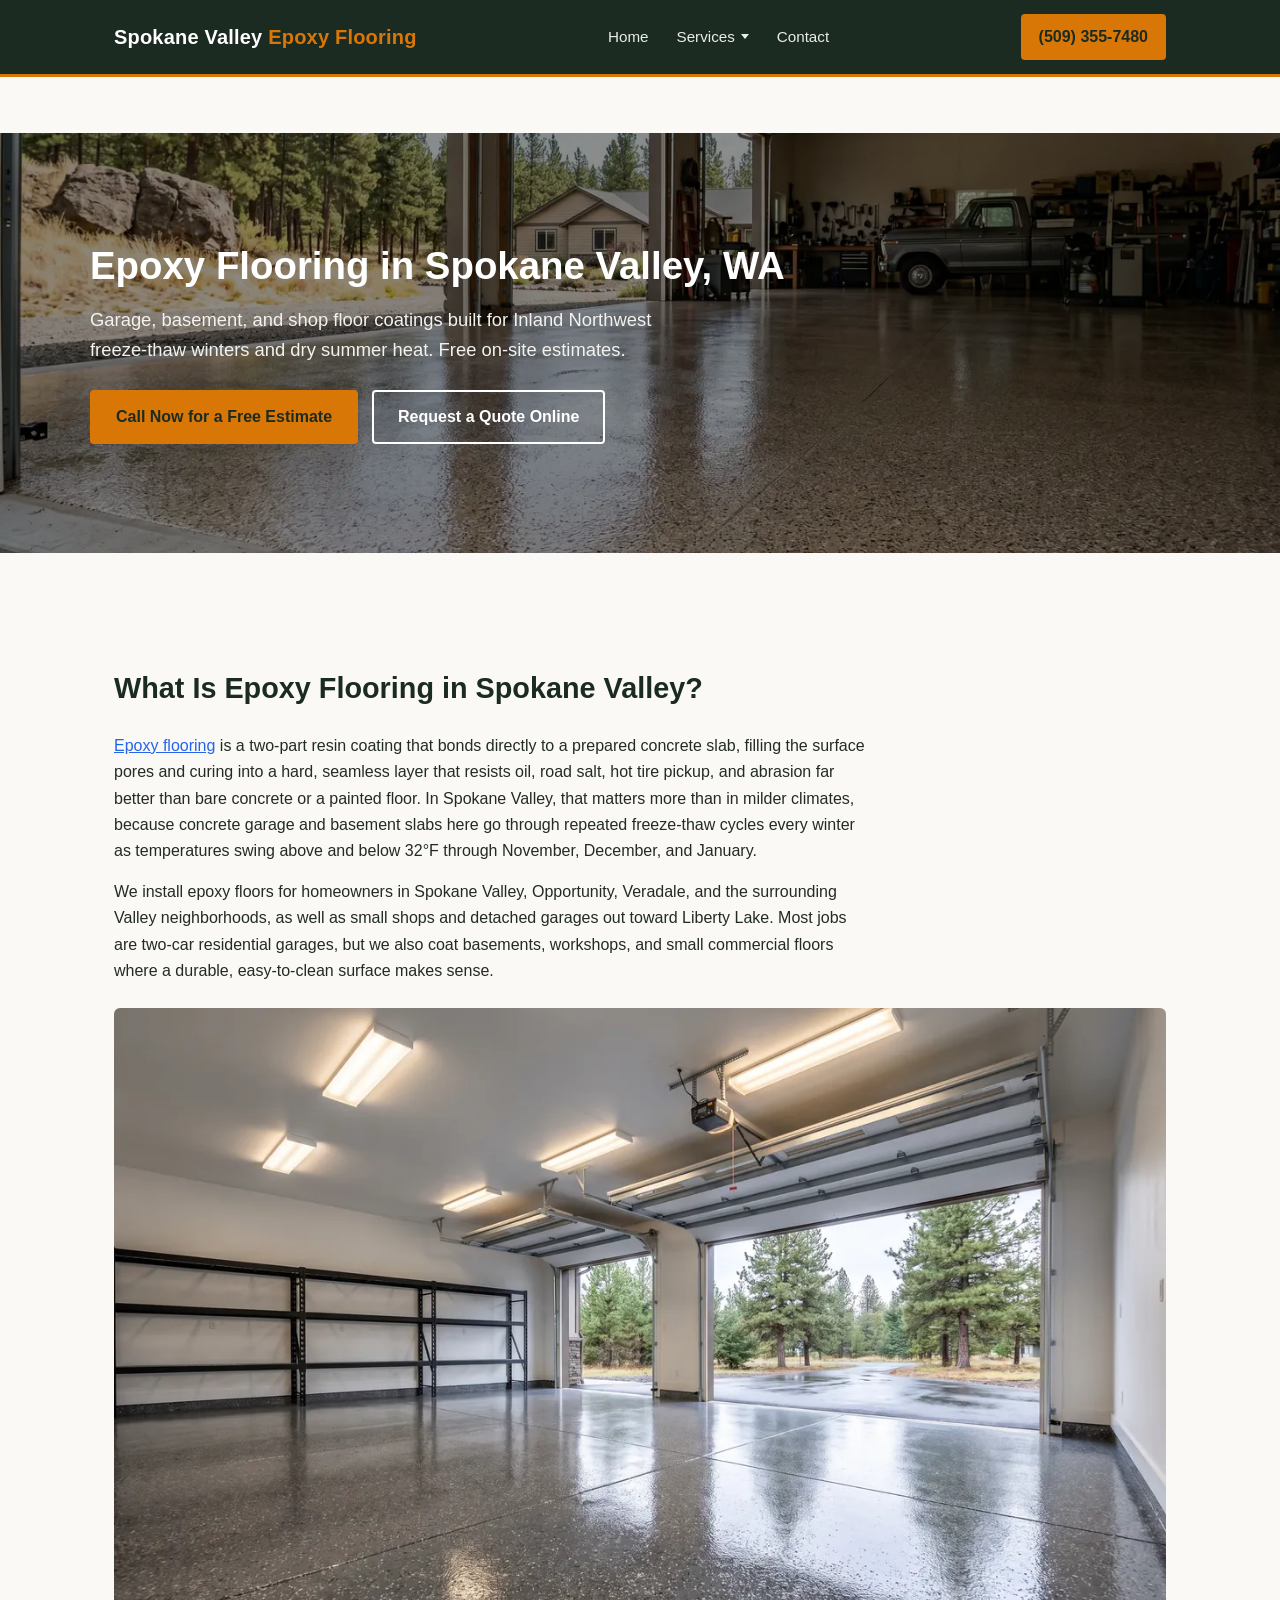
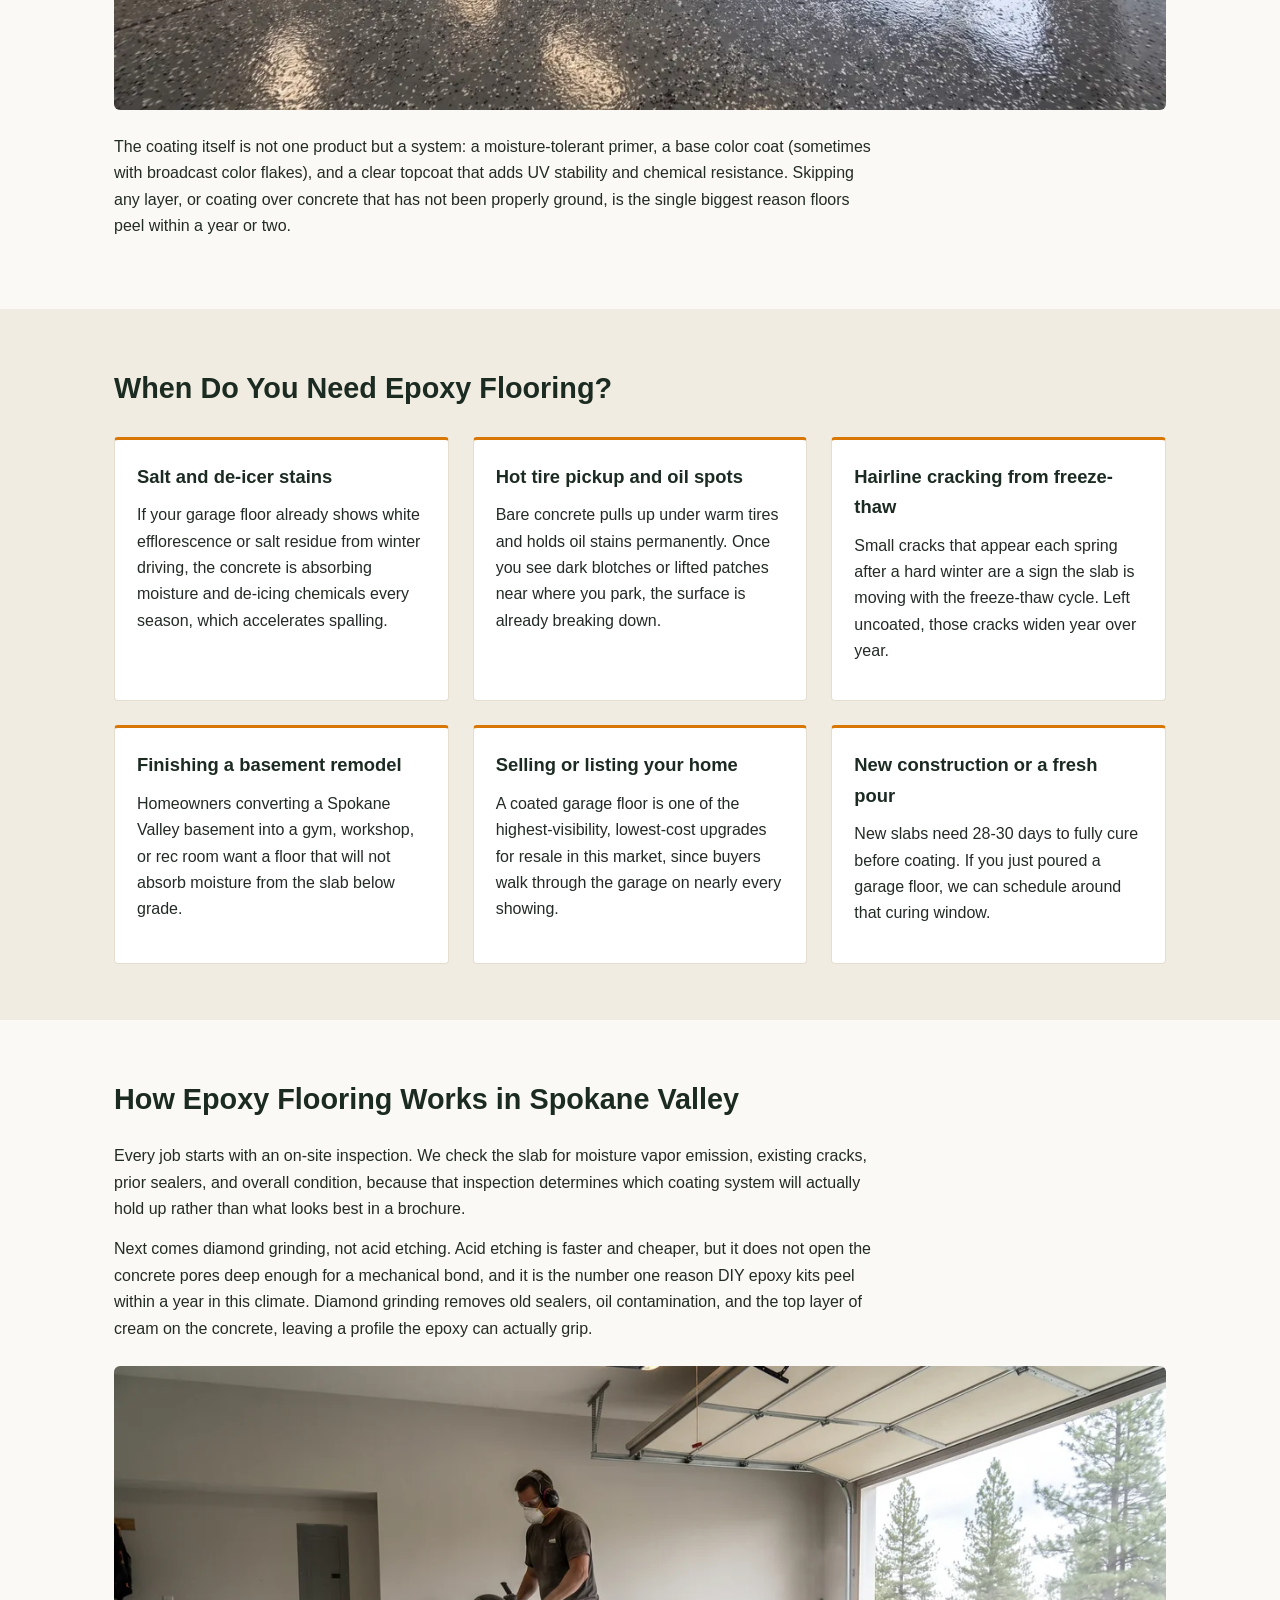
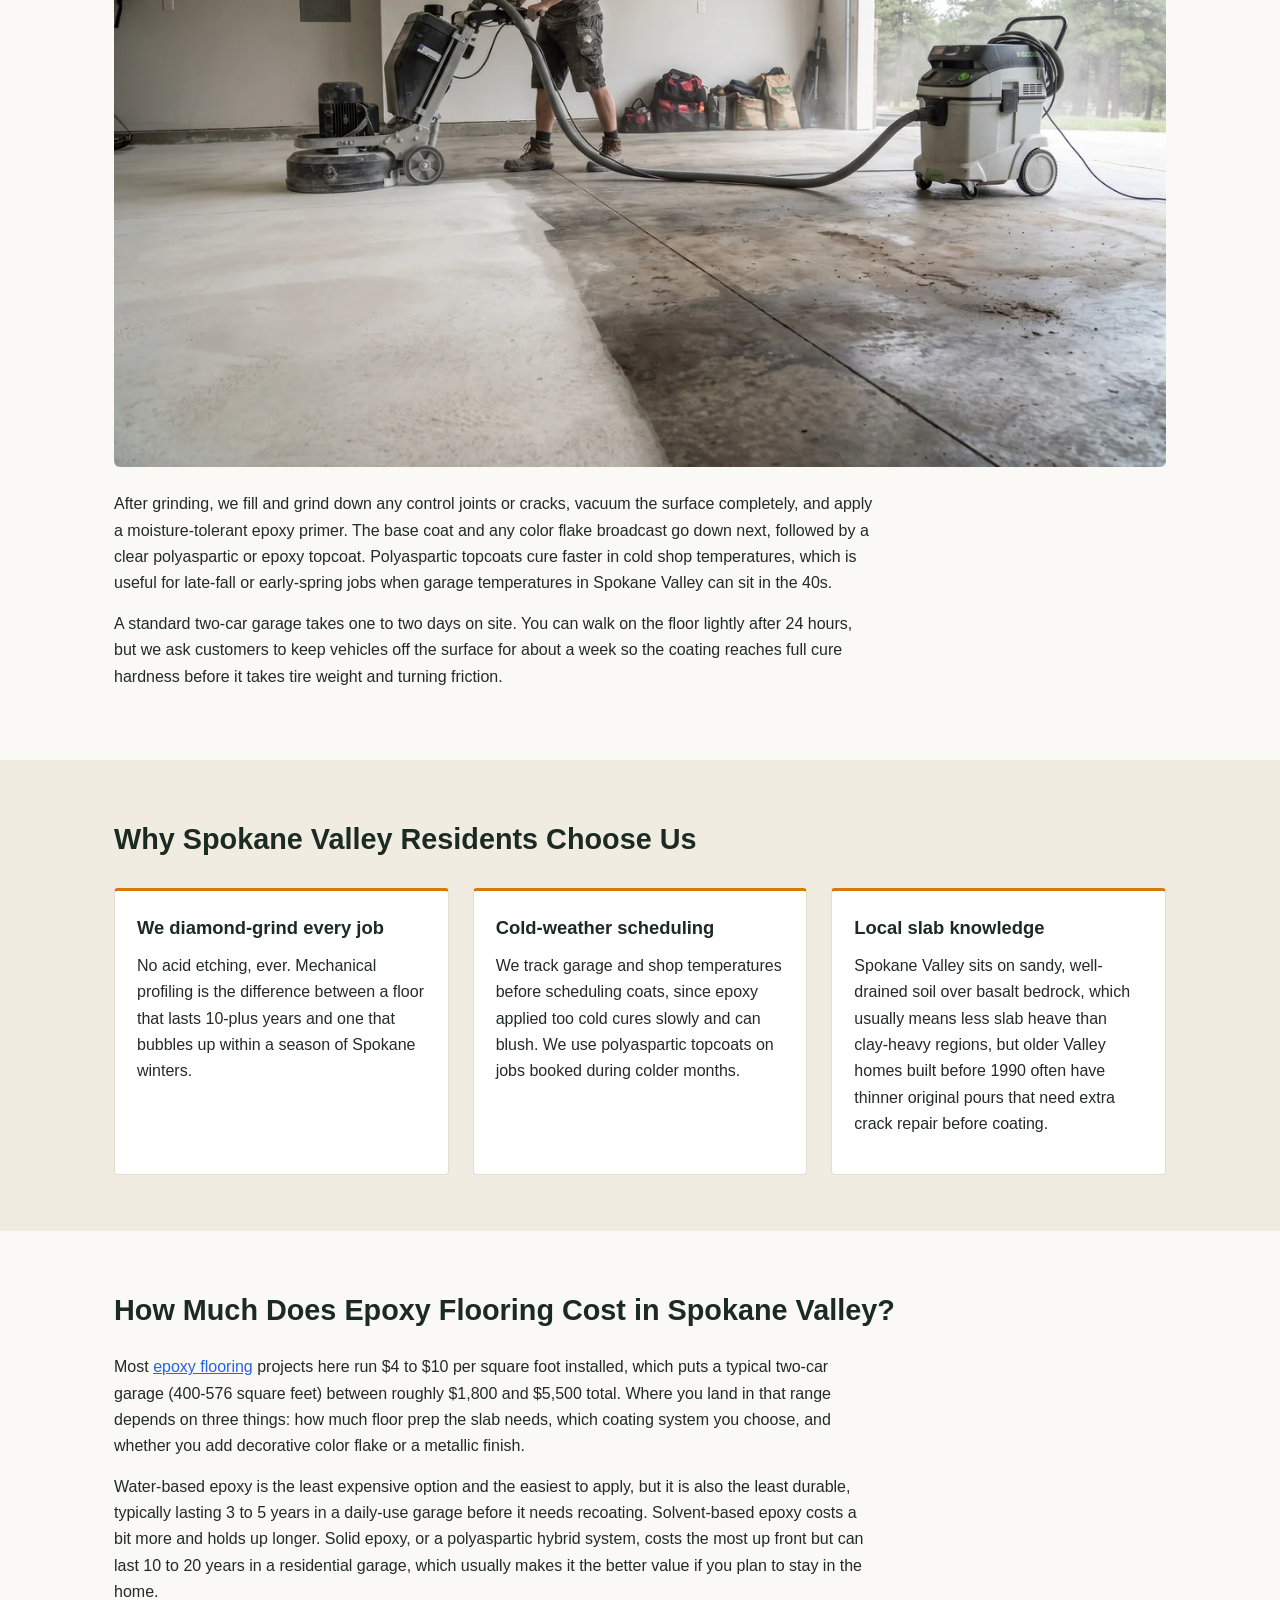
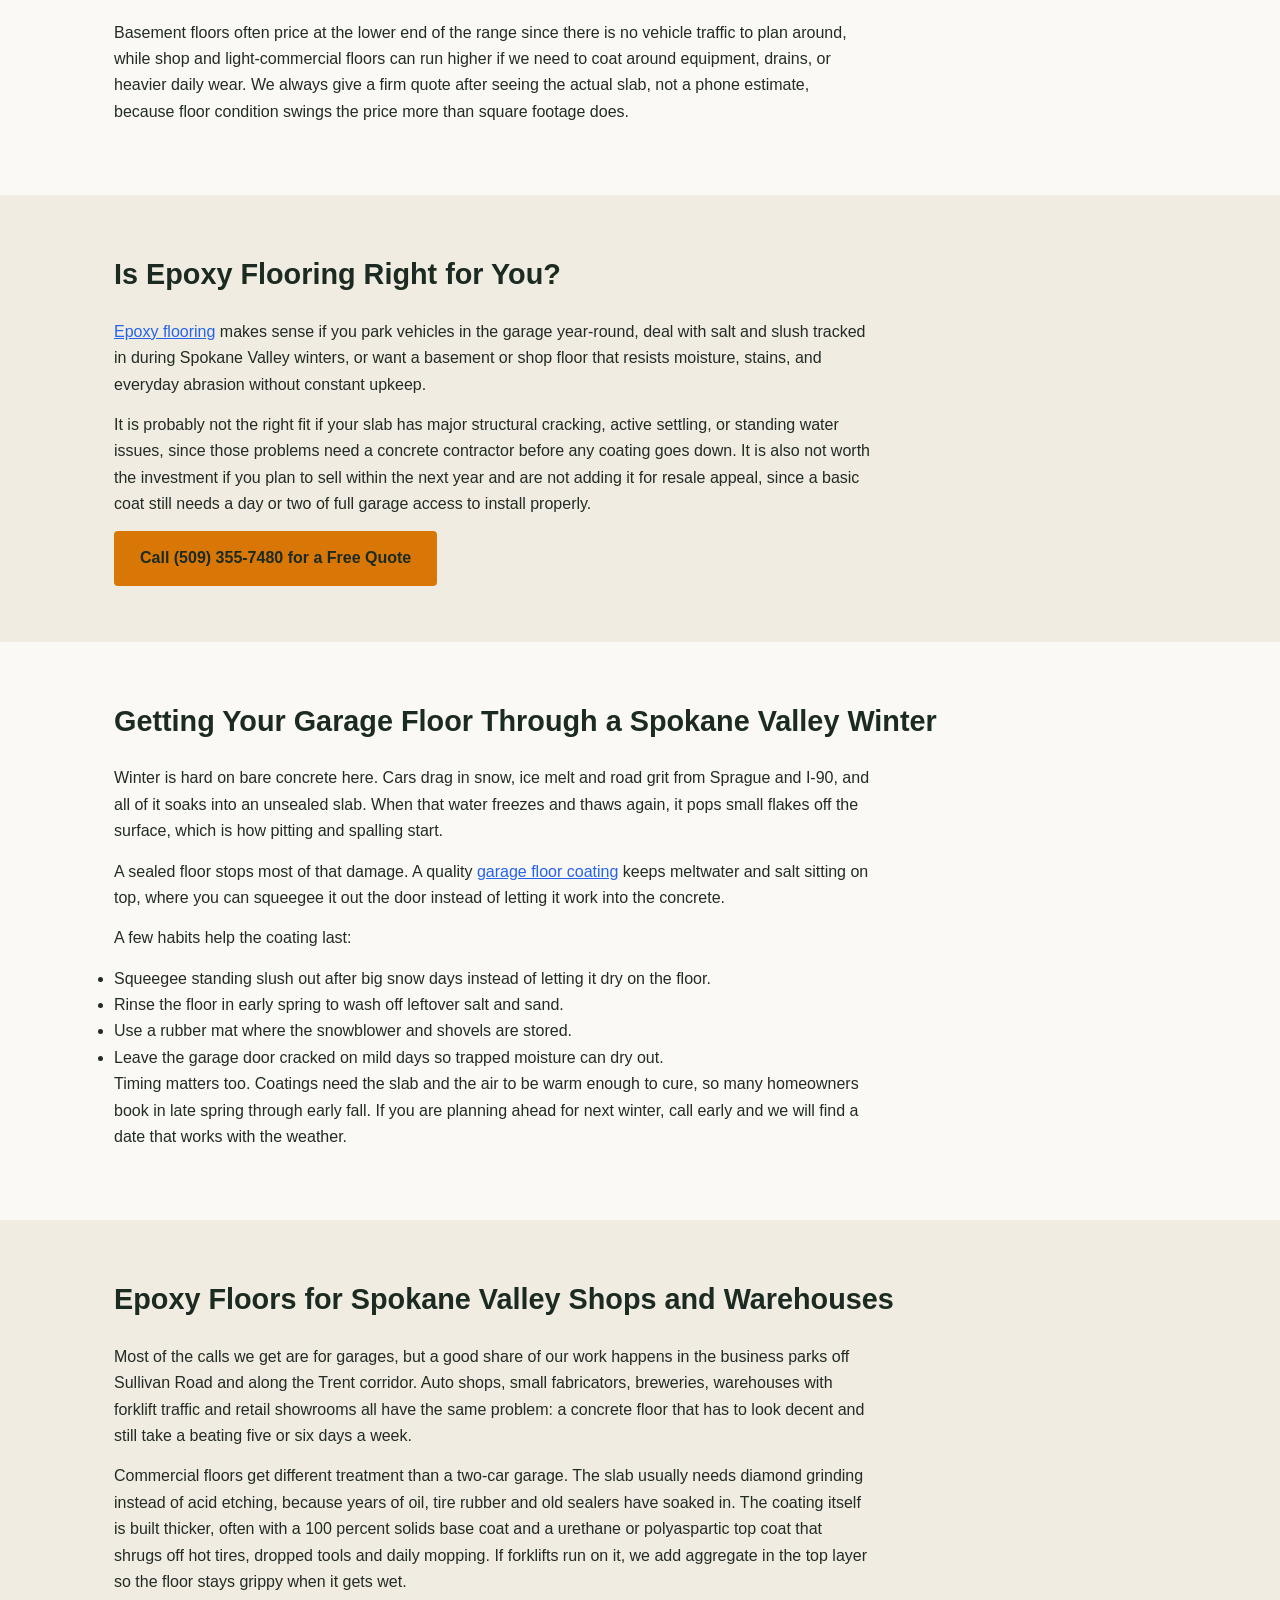
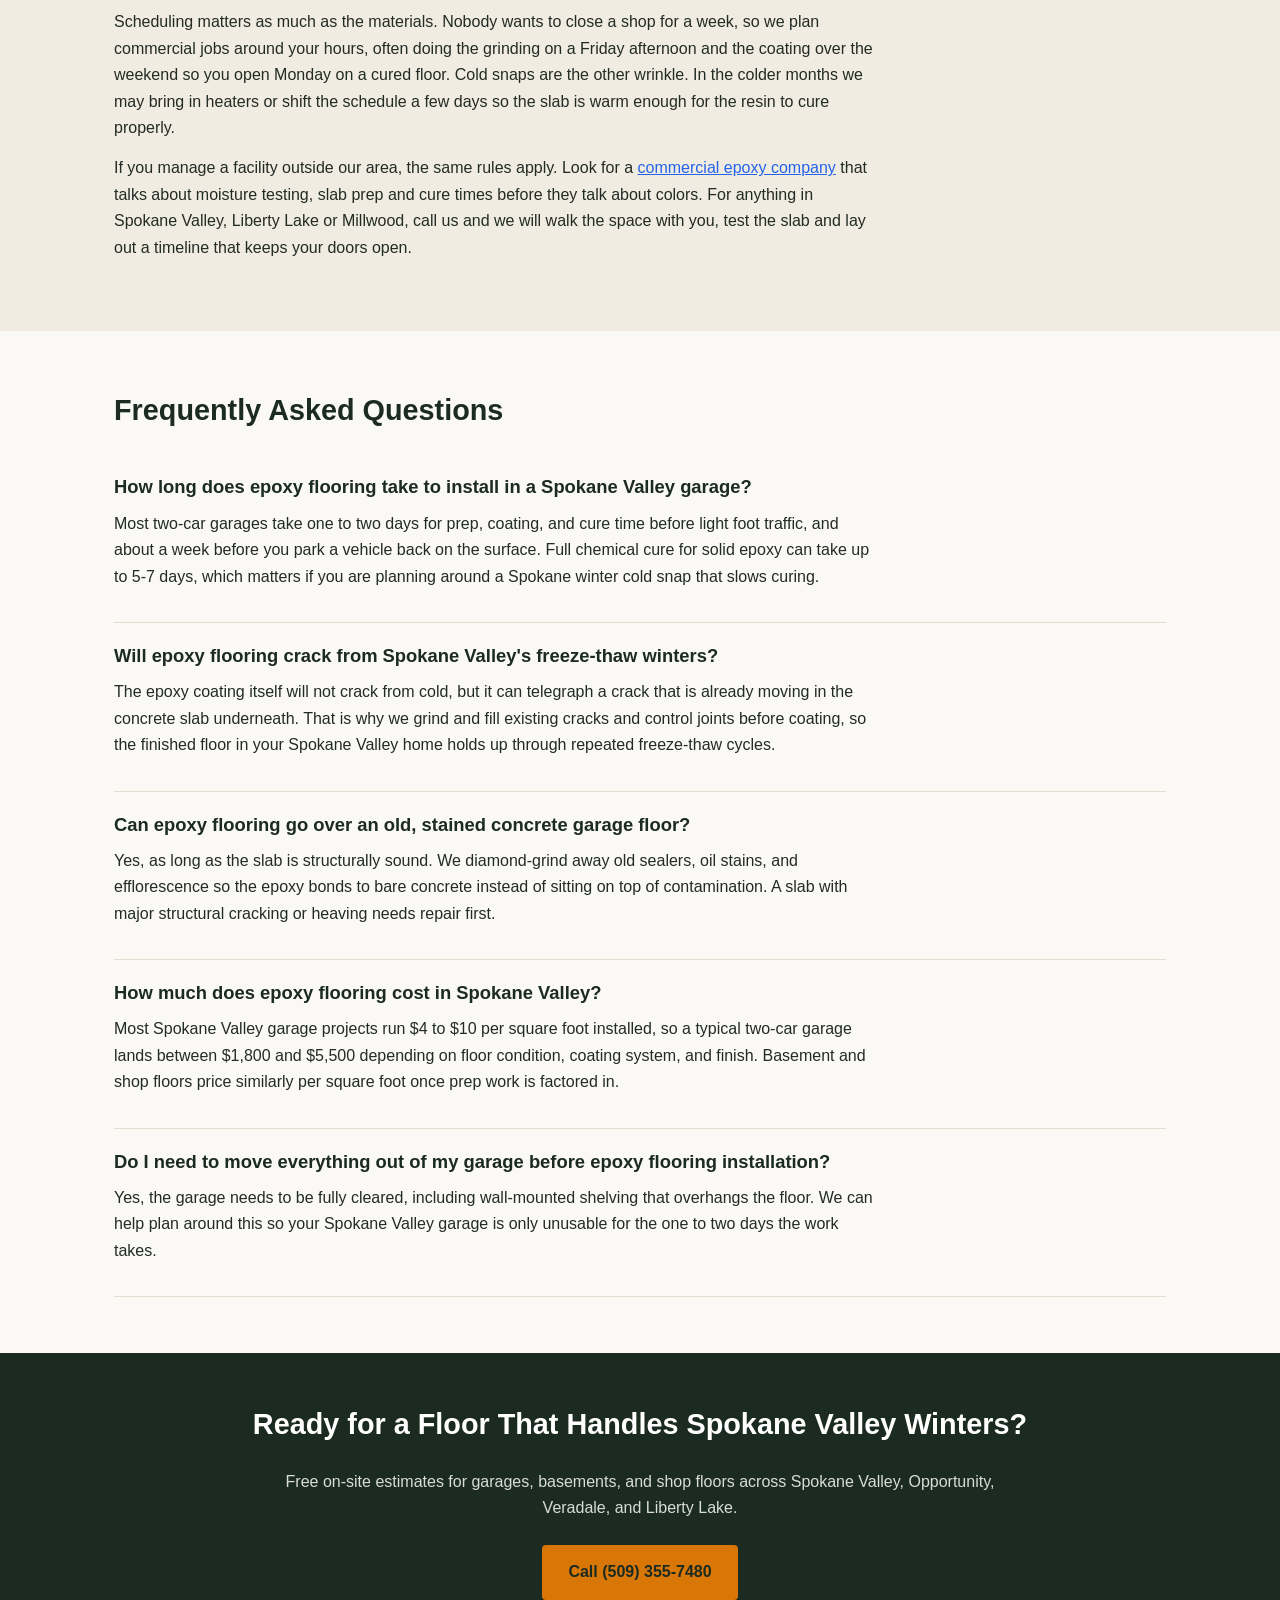
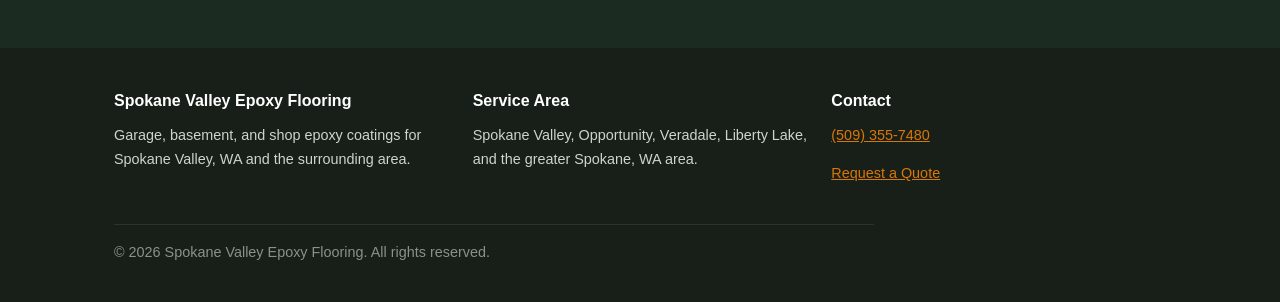
==== commit 3769b9e1: "Add backlink to swanepoxyflooring.com (circle #299)" ====
--- a/index.html
+++ b/index.html
@@ -173,7 +173,7 @@
 <section>
   <div class="container">
     <h2>How Much Does Epoxy Flooring Cost in Spokane Valley?</h2>
-    <p>Most epoxy flooring projects here run $4 to $10 per square foot installed, which puts a typical two-car garage (400-576 square feet) between roughly $1,800 and $5,500 total. Where you land in that range depends on three things: how much floor prep the slab needs, which coating system you choose, and whether you add decorative color flake or a metallic finish.</p>
+    <p>Most <a href="https://www.swanepoxyflooring.com/">epoxy flooring</a> projects here run $4 to $10 per square foot installed, which puts a typical two-car garage (400-576 square feet) between roughly $1,800 and $5,500 total. Where you land in that range depends on three things: how much floor prep the slab needs, which coating system you choose, and whether you add decorative color flake or a metallic finish.</p>
     <p>Water-based epoxy is the least expensive option and the easiest to apply, but it is also the least durable, typically lasting 3 to 5 years in a daily-use garage before it needs recoating. Solvent-based epoxy costs a bit more and holds up longer. Solid epoxy, or a polyaspartic hybrid system, costs the most up front but can last 10 to 20 years in a residential garage, which usually makes it the better value if you plan to stay in the home.</p>
     <p>Basement floors often price at the lower end of the range since there is no vehicle traffic to plan around, while shop and light-commercial floors can run higher if we need to coat around equipment, drains, or heavier daily wear. We always give a firm quote after seeing the actual slab, not a phone estimate, because floor condition swings the price more than square footage does.</p>
   </div>
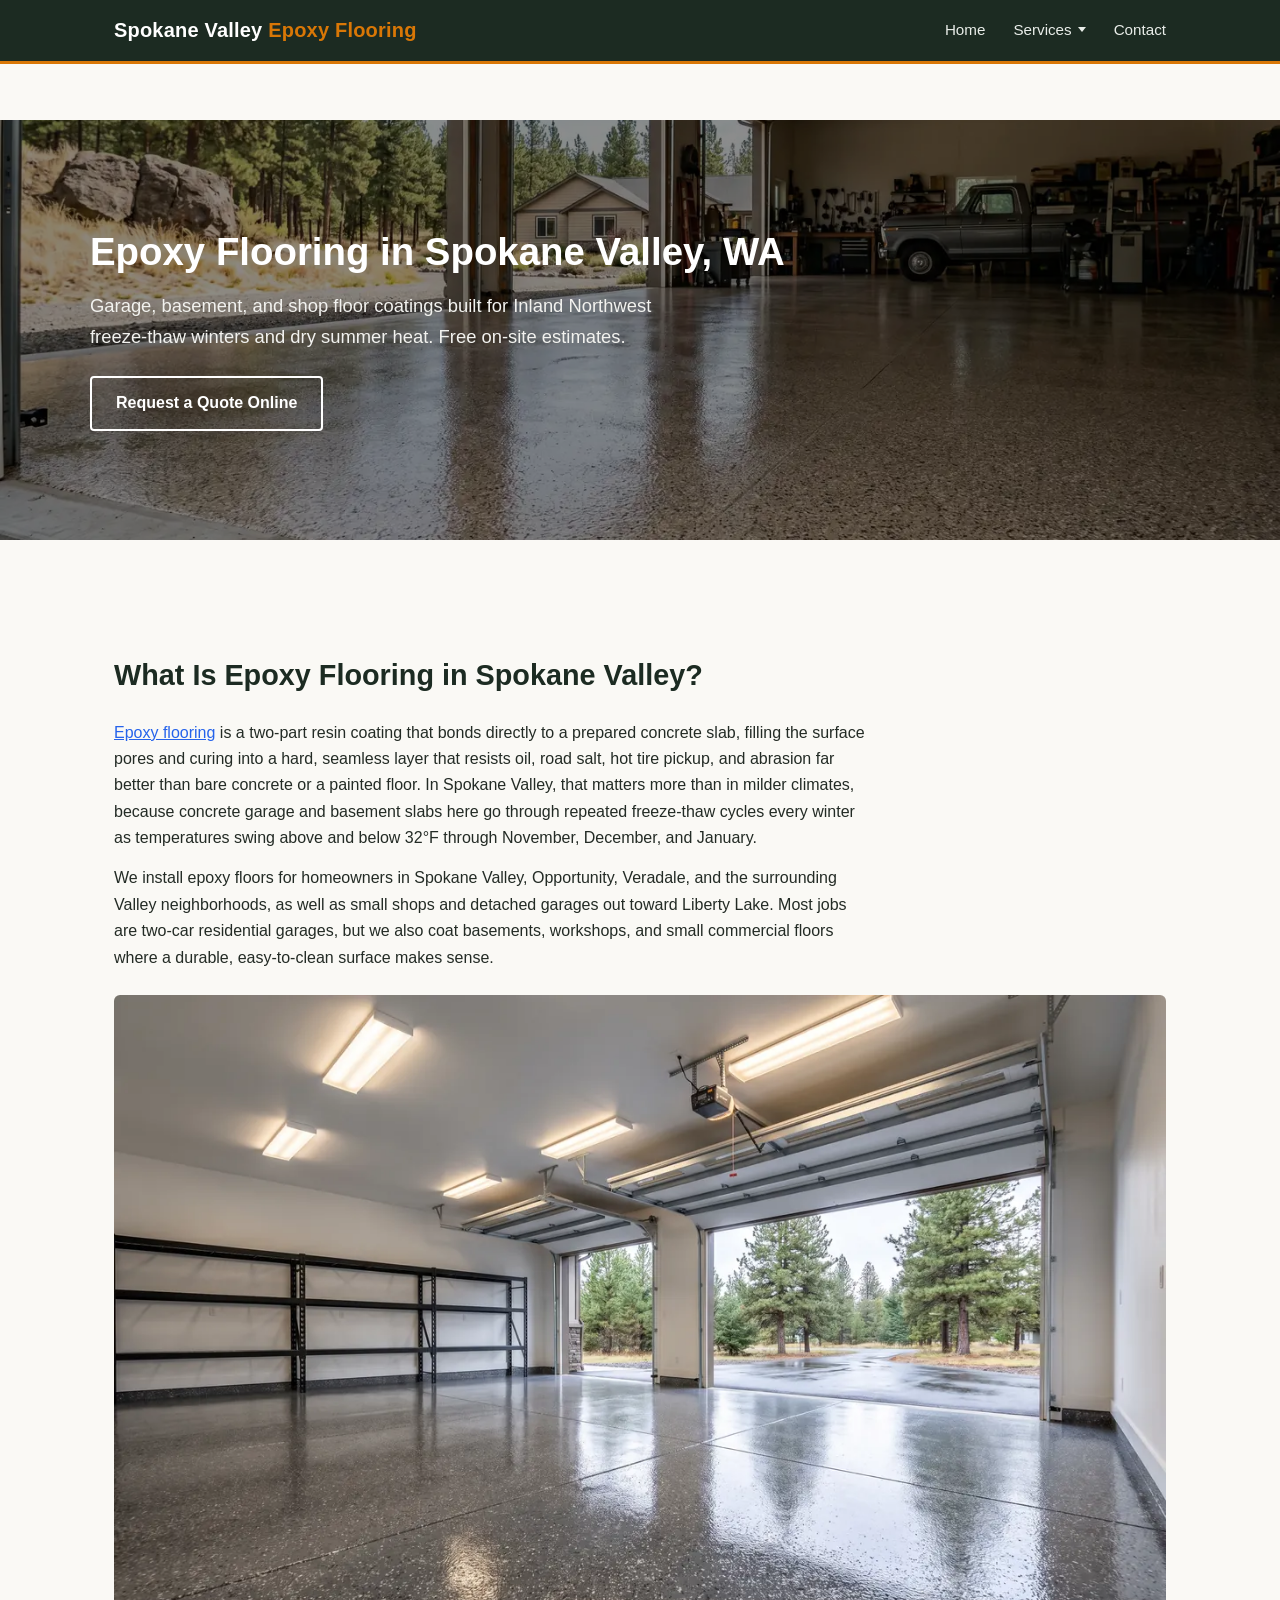
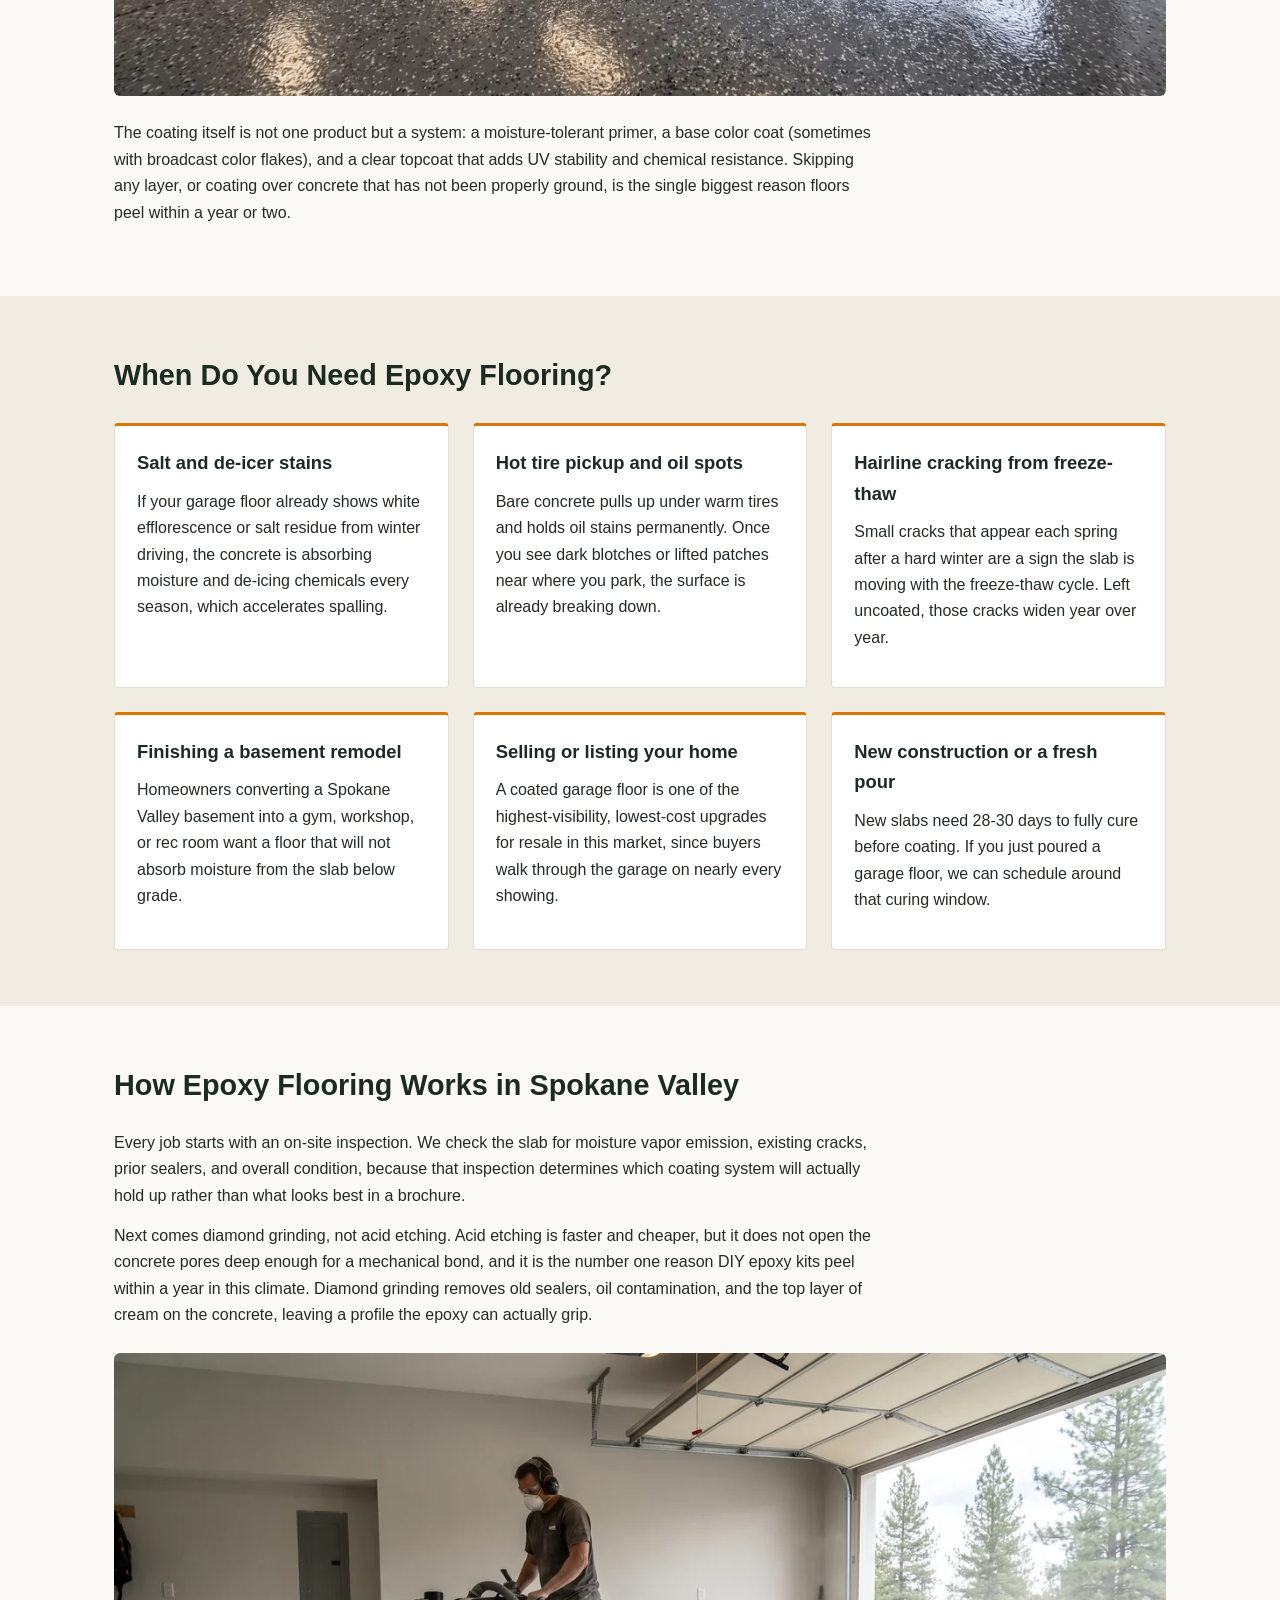
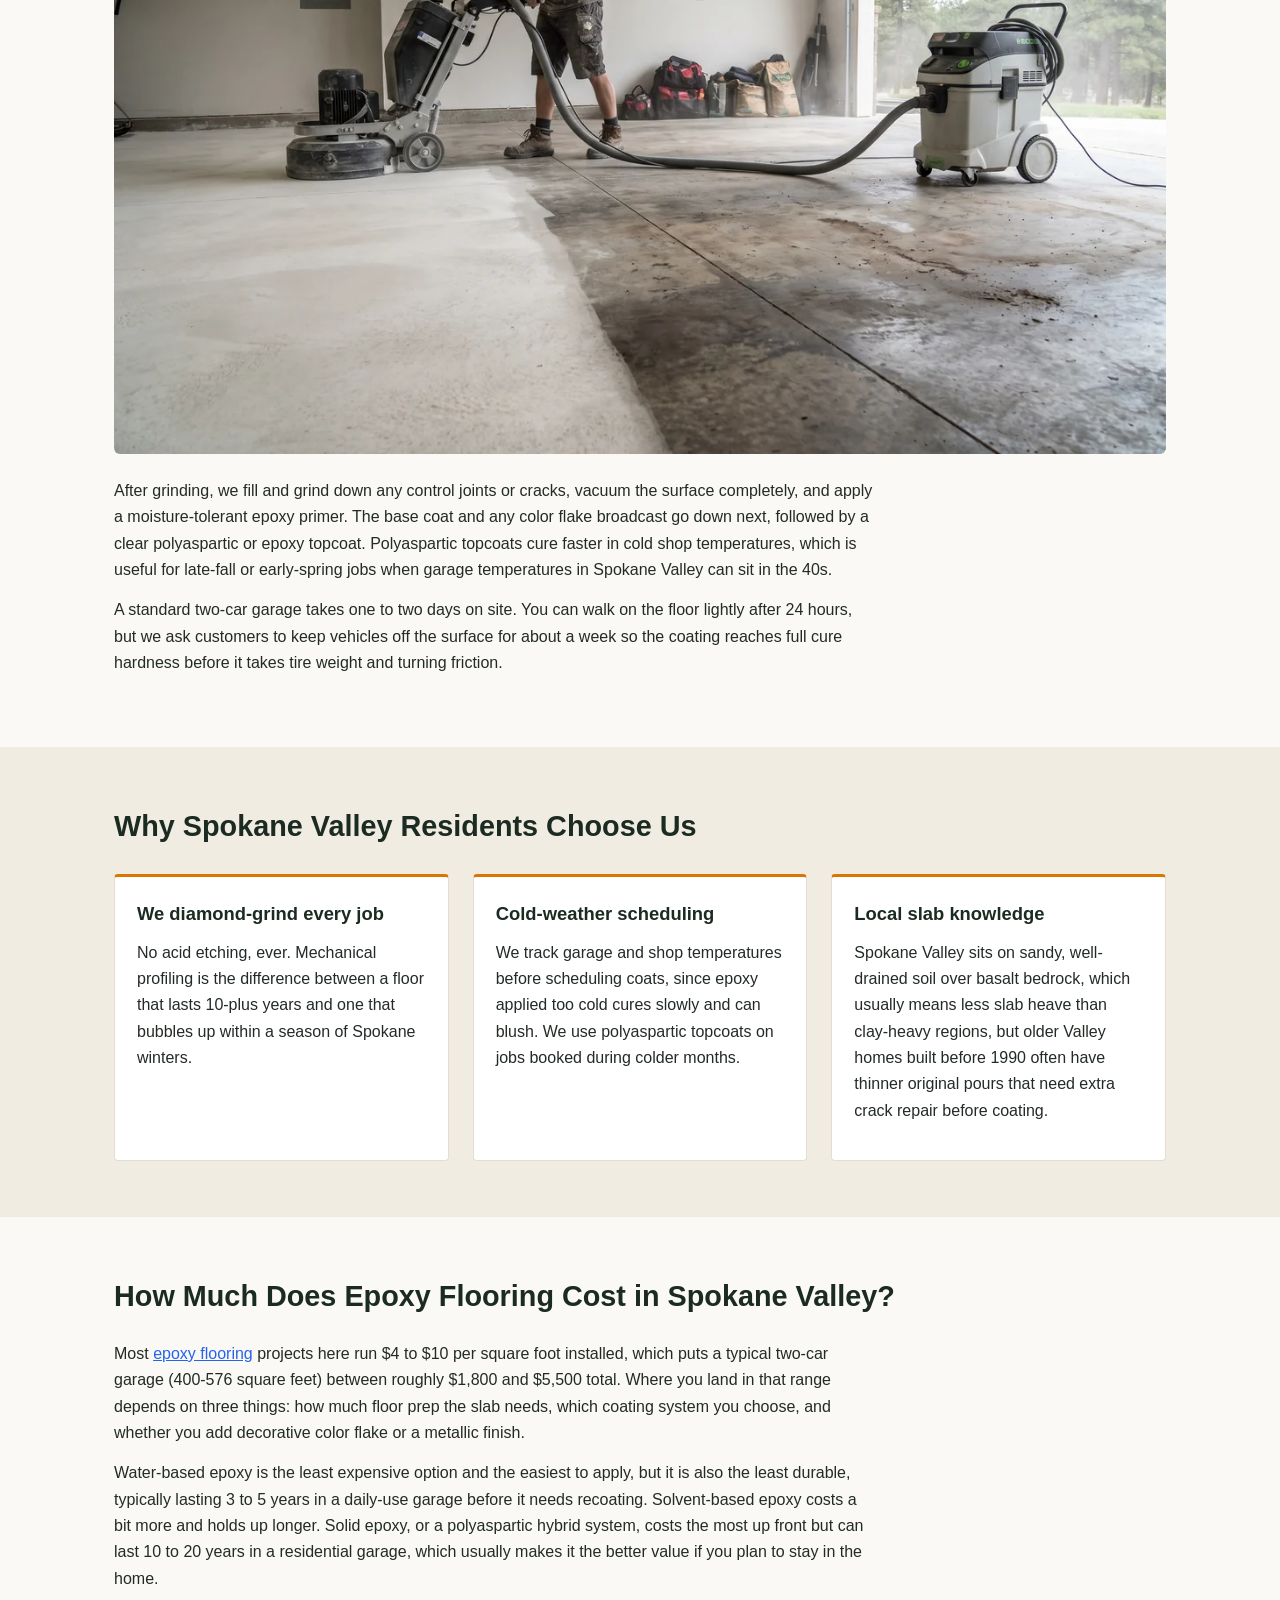
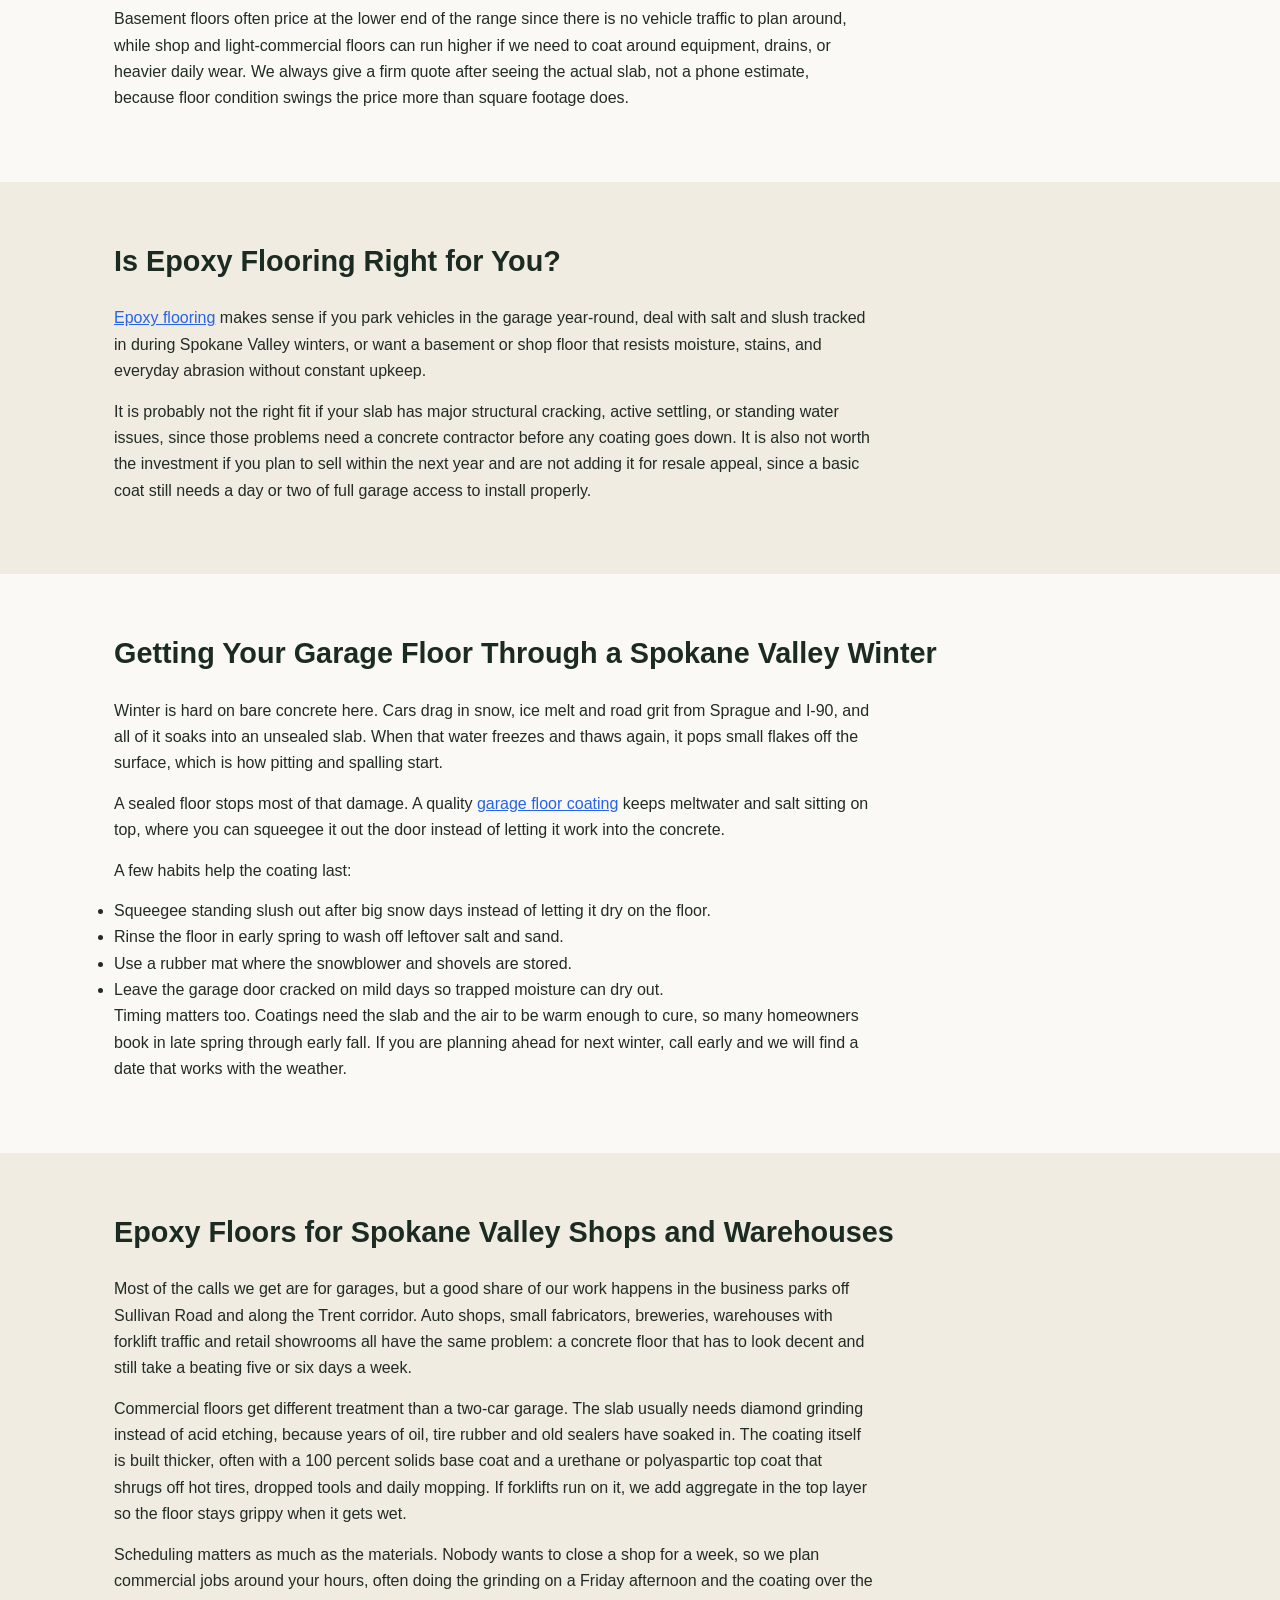
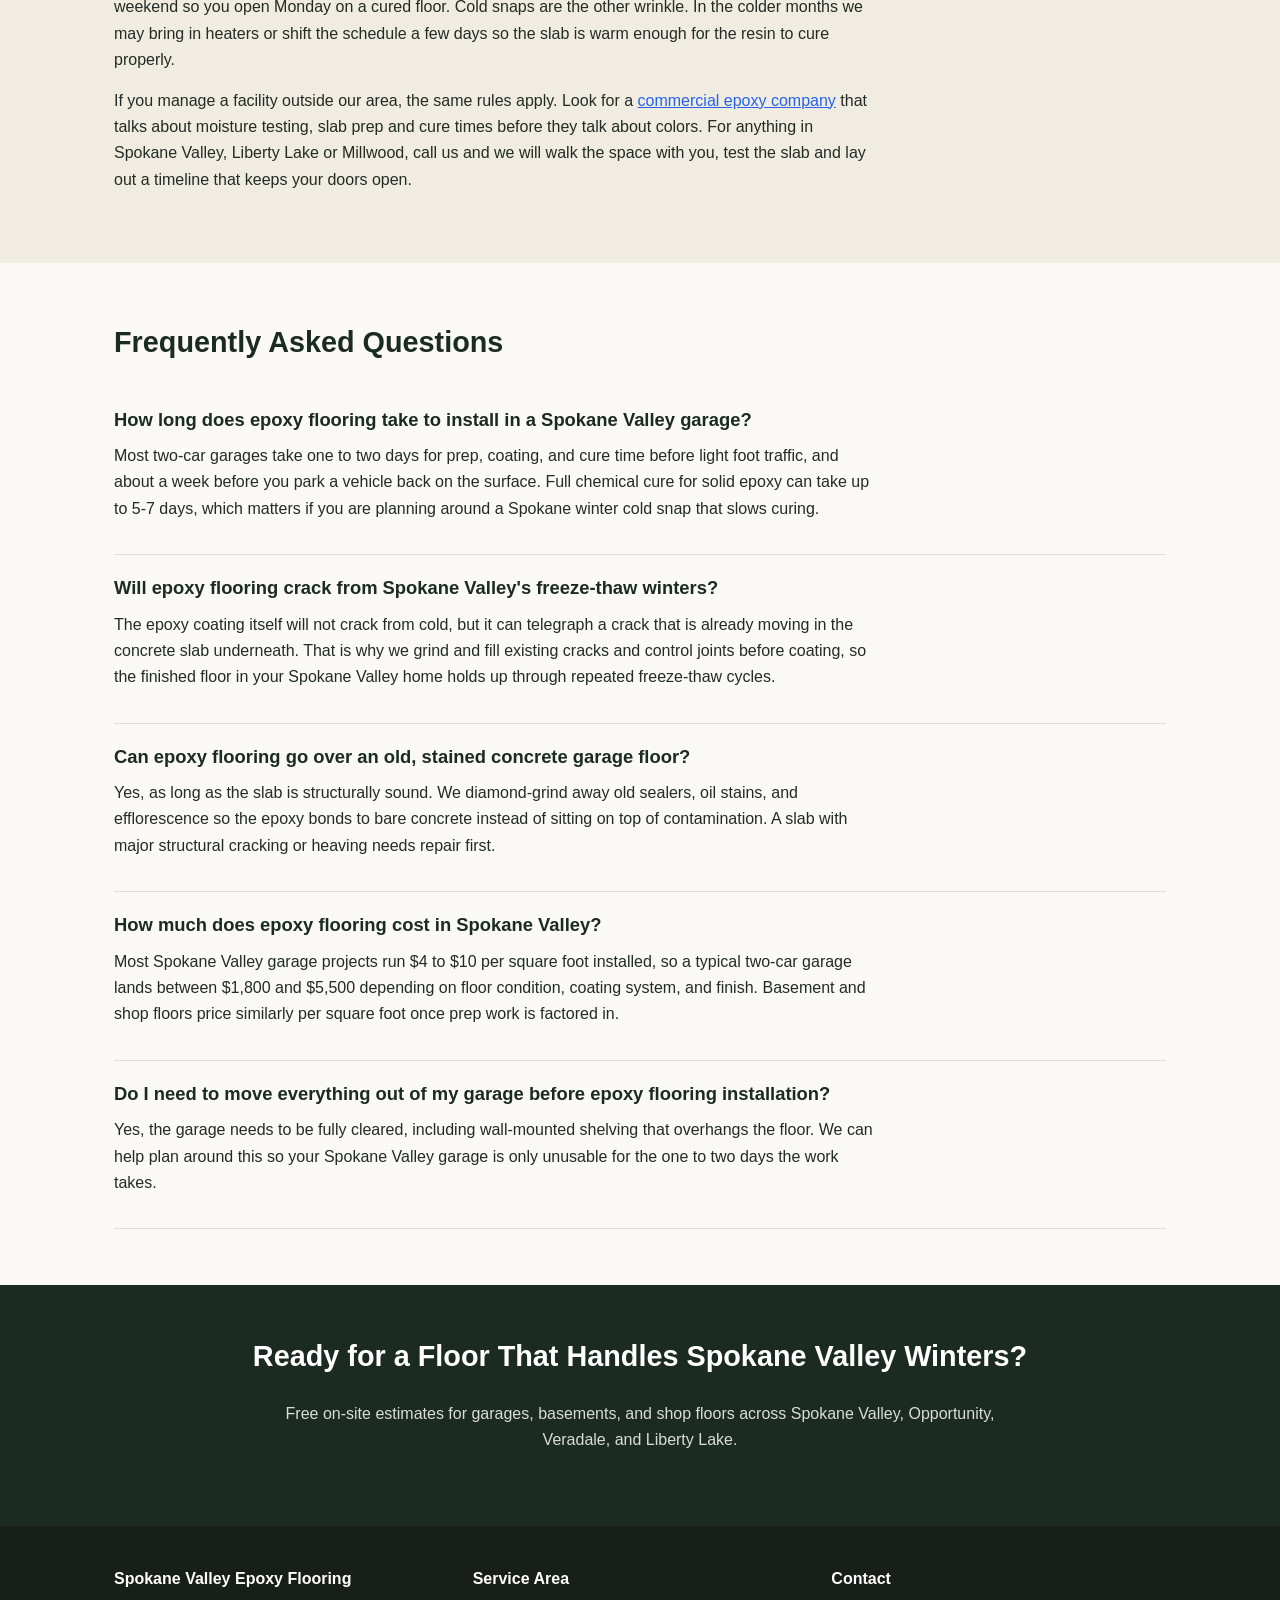
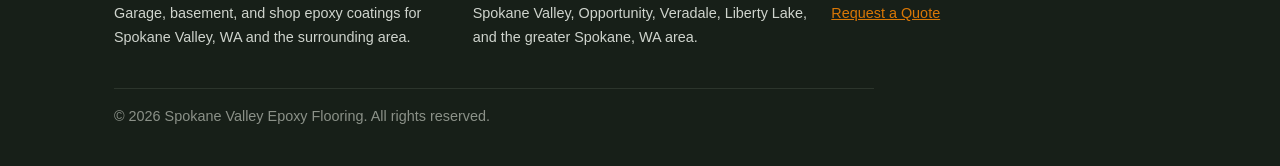
==== commit 47f5b8c5: "Remove forms and phone numbers (site decommissioned)" ====
--- a/index.html
+++ b/index.html
@@ -5,14 +5,13 @@
 <meta charset="UTF-8">
 <meta name="viewport" content="width=device-width, initial-scale=1.0">
 <title>Epoxy Flooring in Spokane Valley, WA | Local Installers</title>
-<meta name="description" content="Epoxy flooring in Spokane Valley, WA for garages, basements, and shops. Free estimates, real local pricing. Call (509) 355-7480 today.">
+<meta name="description" content="Epoxy flooring in Spokane Valley, WA for garages, basements, and shops. Free estimates, real local pricing. Contact us today.">
 <link rel="stylesheet" href="styles.css">
 <script type="application/ld+json">
 {
   "@context": "https://schema.org",
   "@type": "LocalBusiness",
   "name": "Spokane Valley Epoxy Flooring",
-  "telephone": "+1-509-355-7480",
   "address": {
     "@type": "PostalAddress",
     "addressLocality": "Spokane Valley",
@@ -79,7 +78,7 @@
       </li>
       <li><a href="contact.html">Contact</a></li>
     </ul>
-    <a href="tel:+15093557480" class="nav-cta">(509) 355-7480</a>
+    
   </div>
 </header>
 
@@ -90,7 +89,7 @@
       <h1>Epoxy Flooring in Spokane Valley, WA</h1>
       <p>Garage, basement, and shop floor coatings built for Inland Northwest freeze-thaw winters and dry summer heat. Free on-site estimates.</p>
       <div class="hero-ctas">
-        <a href="tel:+15093557480" class="btn-primary">Call Now for a Free Estimate</a>
+        
         <a href="contact.html" class="btn-secondary">Request a Quote Online</a>
       </div>
     </div>
@@ -184,10 +183,7 @@
     <h2>Is Epoxy Flooring Right for You?</h2>
     <p><a href="https://boulderepoxyfloor.com/">Epoxy flooring</a> makes sense if you park vehicles in the garage year-round, deal with salt and slush tracked in during Spokane Valley winters, or want a basement or shop floor that resists moisture, stains, and everyday abrasion without constant upkeep.</p>
     <p>It is probably not the right fit if your slab has major structural cracking, active settling, or standing water issues, since those problems need a concrete contractor before any coating goes down. It is also not worth the investment if you plan to sell within the next year and are not adding it for resale appeal, since a basic coat still needs a day or two of full garage access to install properly.</p>
-    <div class="hero-ctas">
-      <a href="tel:+15093557480" class="btn-primary">Call (509) 355-7480 for a Free Quote</a>
-    </div>
-  </div>
+      </div>
 </section>
 
 <section>
@@ -250,7 +246,7 @@
 <div class="cta-band">
   <h2>Ready for a Floor That Handles Spokane Valley Winters?</h2>
   <p>Free on-site estimates for garages, basements, and shop floors across Spokane Valley, Opportunity, Veradale, and Liberty Lake.</p>
-  <a href="tel:+15093557480" class="btn-primary">Call (509) 355-7480</a>
+  
 </div>
 
 <footer>
@@ -266,8 +262,7 @@
       </div>
       <div>
         <h3>Contact</h3>
-        <p><a href="tel:+15093557480">(509) 355-7480</a></p>
-        <p><a href="contact.html">Request a Quote</a></p>
+                <p><a href="contact.html">Request a Quote</a></p>
       </div>
     </div>
     <p class="copyright">&copy; 2026 Spokane Valley Epoxy Flooring. All rights reserved.</p>
